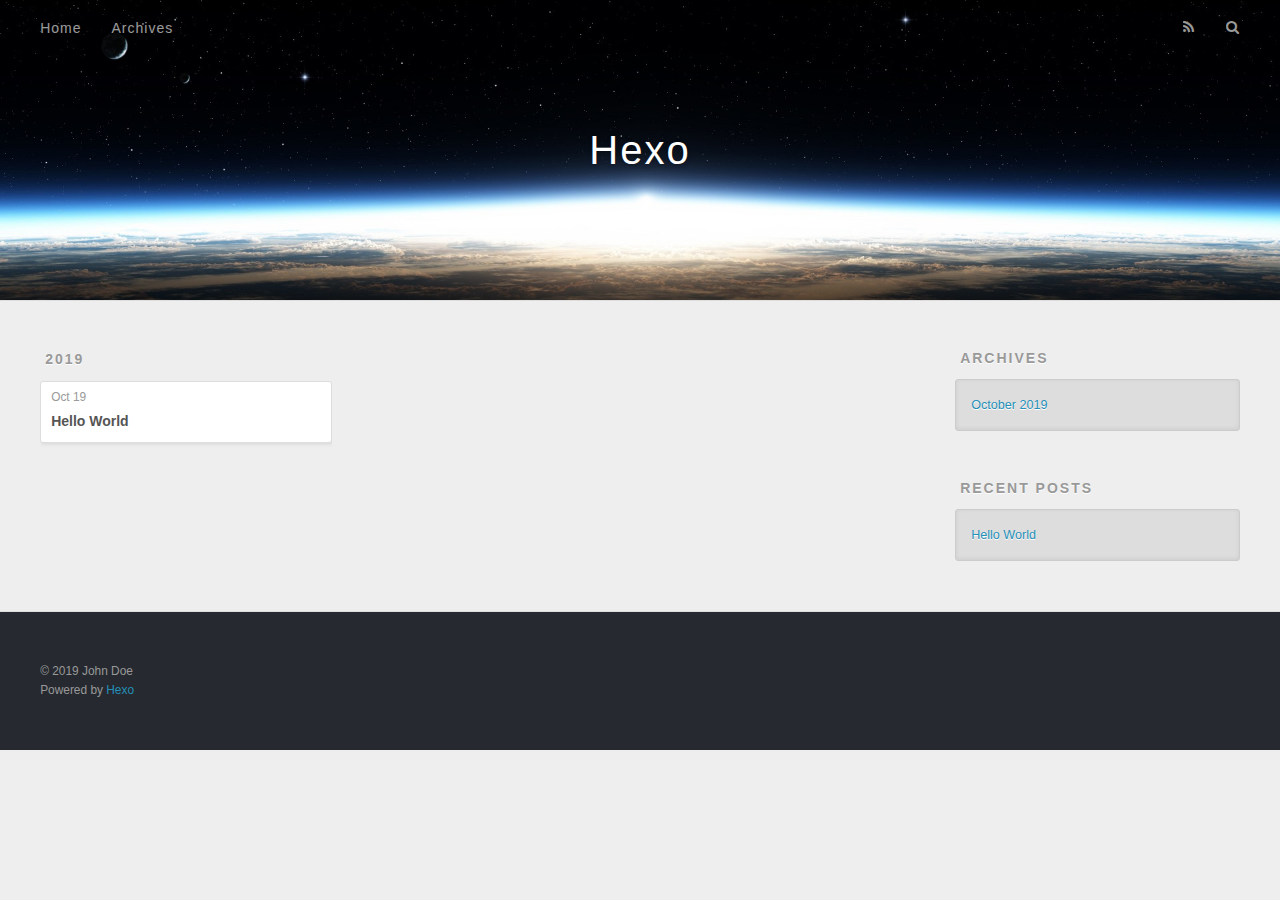
==== archives/index.html @ ceb407fa "Site updated: 2019-10-19 22:23:30" ====
<!DOCTYPE html>
<html>
<head>
  <meta charset="utf-8">
  

  
  <title>Archives | Hexo</title>
  <meta name="viewport" content="width=device-width, initial-scale=1, maximum-scale=1">
  <meta property="og:type" content="website">
<meta property="og:title" content="Hexo">
<meta property="og:url" content="http:&#x2F;&#x2F;yoursite.com&#x2F;archives&#x2F;index.html">
<meta property="og:site_name" content="Hexo">
<meta property="og:locale" content="en">
<meta name="twitter:card" content="summary">
  
    <link rel="alternate" href="/atom.xml" title="Hexo" type="application/atom+xml">
  
  
    <link rel="icon" href="/favicon.png">
  
  
    <link href="//fonts.googleapis.com/css?family=Source+Code+Pro" rel="stylesheet" type="text/css">
  
  <link rel="stylesheet" href="/css/style.css">
</head>

<body>
  <div id="container">
    <div id="wrap">
      <header id="header">
  <div id="banner"></div>
  <div id="header-outer" class="outer">
    <div id="header-title" class="inner">
      <h1 id="logo-wrap">
        <a href="/" id="logo">Hexo</a>
      </h1>
      
    </div>
    <div id="header-inner" class="inner">
      <nav id="main-nav">
        <a id="main-nav-toggle" class="nav-icon"></a>
        
          <a class="main-nav-link" href="/">Home</a>
        
          <a class="main-nav-link" href="/archives">Archives</a>
        
      </nav>
      <nav id="sub-nav">
        
          <a id="nav-rss-link" class="nav-icon" href="/atom.xml" title="RSS Feed"></a>
        
        <a id="nav-search-btn" class="nav-icon" title="Search"></a>
      </nav>
      <div id="search-form-wrap">
        <form action="//google.com/search" method="get" accept-charset="UTF-8" class="search-form"><input type="search" name="q" class="search-form-input" placeholder="Search"><button type="submit" class="search-form-submit">&#xF002;</button><input type="hidden" name="sitesearch" value="http://yoursite.com"></form>
      </div>
    </div>
  </div>
</header>
      <div class="outer">
        <section id="main">
  
  
    
    
      
      
      <section class="archives-wrap">
        <div class="archive-year-wrap">
          <a href="/archives/2019" class="archive-year">2019</a>
        </div>
        <div class="archives">
    
    <article class="archive-article archive-type-post">
  <div class="archive-article-inner">
    <header class="archive-article-header">
      <a href="/2019/10/19/hello-world/" class="archive-article-date">
  <time datetime="2019-10-19T09:51:27.141Z" itemprop="datePublished">Oct 19</time>
</a>
      
  
    <h1 itemprop="name">
      <a class="archive-article-title" href="/2019/10/19/hello-world/">Hello World</a>
    </h1>
  

    </header>
  </div>
</article>
  
  
    </div></section>
  


</section>
        
          <aside id="sidebar">
  
    

  
    

  
    
  
    
  <div class="widget-wrap">
    <h3 class="widget-title">Archives</h3>
    <div class="widget">
      <ul class="archive-list"><li class="archive-list-item"><a class="archive-list-link" href="/archives/2019/10/">October 2019</a></li></ul>
    </div>
  </div>


  
    
  <div class="widget-wrap">
    <h3 class="widget-title">Recent Posts</h3>
    <div class="widget">
      <ul>
        
          <li>
            <a href="/2019/10/19/hello-world/">Hello World</a>
          </li>
        
      </ul>
    </div>
  </div>

  
</aside>
        
      </div>
      <footer id="footer">
  
  <div class="outer">
    <div id="footer-info" class="inner">
      &copy; 2019 John Doe<br>
      Powered by <a href="http://hexo.io/" target="_blank">Hexo</a>
    </div>
  </div>
</footer>
    </div>
    <nav id="mobile-nav">
  
    <a href="/" class="mobile-nav-link">Home</a>
  
    <a href="/archives" class="mobile-nav-link">Archives</a>
  
</nav>
    

<script src="//ajax.googleapis.com/ajax/libs/jquery/2.0.3/jquery.min.js"></script>


  <link rel="stylesheet" href="/fancybox/jquery.fancybox.css">
  <script src="/fancybox/jquery.fancybox.pack.js"></script>


<script src="/js/script.js"></script>



  </div>
</body>
</html>
---- css/style.css ----
body {
  width: 100%;
}
body:before,
body:after {
  content: "";
  display: table;
}
body:after {
  clear: both;
}
html,
body,
div,
span,
applet,
object,
iframe,
h1,
h2,
h3,
h4,
h5,
h6,
p,
blockquote,
pre,
a,
abbr,
acronym,
address,
big,
cite,
code,
del,
dfn,
em,
img,
ins,
kbd,
q,
s,
samp,
small,
strike,
strong,
sub,
sup,
tt,
var,
dl,
dt,
dd,
ol,
ul,
li,
fieldset,
form,
label,
legend,
table,
caption,
tbody,
tfoot,
thead,
tr,
th,
td {
  margin: 0;
  padding: 0;
  border: 0;
  outline: 0;
  font-weight: inherit;
  font-style: inherit;
  font-family: inherit;
  font-size: 100%;
  vertical-align: baseline;
}
body {
  line-height: 1;
  color: #000;
  background: #fff;
}
ol,
ul {
  list-style: none;
}
table {
  border-collapse: separate;
  border-spacing: 0;
  vertical-align: middle;
}
caption,
th,
td {
  text-align: left;
  font-weight: normal;
  vertical-align: middle;
}
a img {
  border: none;
}
input,
button {
  margin: 0;
  padding: 0;
}
input::-moz-focus-inner,
button::-moz-focus-inner {
  border: 0;
  padding: 0;
}
@font-face {
  font-family: FontAwesome;
  font-style: normal;
  font-weight: normal;
  src: url("fonts/fontawesome-webfont.eot?v=#4.0.3");
  src: url("fonts/fontawesome-webfont.eot?#iefix&v=#4.0.3") format("embedded-opentype"), url("fonts/fontawesome-webfont.woff?v=#4.0.3") format("woff"), url("fonts/fontawesome-webfont.ttf?v=#4.0.3") format("truetype"), url("fonts/fontawesome-webfont.svg#fontawesomeregular?v=#4.0.3") format("svg");
}
html,
body,
#container {
  height: 100%;
}
body {
  background: #eee;
  font: 14px -apple-system, BlinkMacSystemFont, "Segoe UI", "Roboto", "Oxygen", "Ubuntu", "Cantarell", "Fira Sans", "Droid Sans", "Helvetica Neue", sans-serif;
  -webkit-text-size-adjust: 100%;
}
.outer {
  max-width: 1220px;
  margin: 0 auto;
  padding: 0 20px;
}
.outer:before,
.outer:after {
  content: "";
  display: table;
}
.outer:after {
  clear: both;
}
.inner {
  display: inline;
  float: left;
  width: 98.33333333333333%;
  margin: 0 0.833333333333333%;
}
.left,
.alignleft {
  float: left;
}
.right,
.alignright {
  float: right;
}
.clear {
  clear: both;
}
#container {
  position: relative;
}
.mobile-nav-on {
  overflow: hidden;
}
#wrap {
  height: 100%;
  width: 100%;
  position: absolute;
  top: 0;
  left: 0;
  -webkit-transition: 0.2s ease-out;
  -moz-transition: 0.2s ease-out;
  -ms-transition: 0.2s ease-out;
  transition: 0.2s ease-out;
  z-index: 1;
  background: #eee;
}
.mobile-nav-on #wrap {
  left: 280px;
}
@media screen and (min-width: 768px) {
  #main {
    display: inline;
    float: left;
    width: 73.33333333333333%;
    margin: 0 0.833333333333333%;
  }
}
.article-date,
.article-category-link,
.archive-year,
.widget-title {
  text-decoration: none;
  text-transform: uppercase;
  letter-spacing: 2px;
  color: #999;
  margin-bottom: 1em;
  margin-left: 5px;
  line-height: 1em;
  text-shadow: 0 1px #fff;
  font-weight: bold;
}
.article-inner,
.archive-article-inner {
  background: #fff;
  -webkit-box-shadow: 1px 2px 3px #ddd;
  box-shadow: 1px 2px 3px #ddd;
  border: 1px solid #ddd;
  border-radius: 3px;
}
.article-entry h1,
.widget h1 {
  font-size: 2em;
}
.article-entry h2,
.widget h2 {
  font-size: 1.5em;
}
.article-entry h3,
.widget h3 {
  font-size: 1.3em;
}
.article-entry h4,
.widget h4 {
  font-size: 1.2em;
}
.article-entry h5,
.widget h5 {
  font-size: 1em;
}
.article-entry h6,
.widget h6 {
  font-size: 1em;
  color: #999;
}
.article-entry hr,
.widget hr {
  border: 1px dashed #ddd;
}
.article-entry strong,
.widget strong {
  font-weight: bold;
}
.article-entry em,
.widget em,
.article-entry cite,
.widget cite {
  font-style: italic;
}
.article-entry sup,
.widget sup,
.article-entry sub,
.widget sub {
  font-size: 0.75em;
  line-height: 0;
  position: relative;
  vertical-align: baseline;
}
.article-entry sup,
.widget sup {
  top: -0.5em;
}
.article-entry sub,
.widget sub {
  bottom: -0.2em;
}
.article-entry small,
.widget small {
  font-size: 0.85em;
}
.article-entry acronym,
.widget acronym,
.article-entry abbr,
.widget abbr {
  border-bottom: 1px dotted;
}
.article-entry ul,
.widget ul,
.article-entry ol,
.widget ol,
.article-entry dl,
.widget dl {
  margin: 0 20px;
  line-height: 1.6em;
}
.article-entry ul ul,
.widget ul ul,
.article-entry ol ul,
.widget ol ul,
.article-entry ul ol,
.widget ul ol,
.article-entry ol ol,
.widget ol ol {
  margin-top: 0;
  margin-bottom: 0;
}
.article-entry ul,
.widget ul {
  list-style: disc;
}
.article-entry ol,
.widget ol {
  list-style: decimal;
}
.article-entry dt,
.widget dt {
  font-weight: bold;
}
#header {
  height: 300px;
  position: relative;
  border-bottom: 1px solid #ddd;
}
#header:before,
#header:after {
  content: "";
  position: absolute;
  left: 0;
  right: 0;
  height: 40px;
}
#header:before {
  top: 0;
  background: -webkit-linear-gradient(rgba(0,0,0,0.2), transparent);
  background: -moz-linear-gradient(rgba(0,0,0,0.2), transparent);
  background: -ms-linear-gradient(rgba(0,0,0,0.2), transparent);
  background: linear-gradient(rgba(0,0,0,0.2), transparent);
}
#header:after {
  bottom: 0;
  background: -webkit-linear-gradient(transparent, rgba(0,0,0,0.2));
  background: -moz-linear-gradient(transparent, rgba(0,0,0,0.2));
  background: -ms-linear-gradient(transparent, rgba(0,0,0,0.2));
  background: linear-gradient(transparent, rgba(0,0,0,0.2));
}
#header-outer {
  height: 100%;
  position: relative;
}
#header-inner {
  position: relative;
  overflow: hidden;
}
#banner {
  position: absolute;
  top: 0;
  left: 0;
  width: 100%;
  height: 100%;
  background: url("images/banner.jpg") center #000;
  -webkit-background-size: cover;
  -moz-background-size: cover;
  background-size: cover;
  z-index: -1;
}
#header-title {
  text-align: center;
  height: 40px;
  position: absolute;
  top: 50%;
  left: 0;
  margin-top: -20px;
}
#logo,
#subtitle {
  text-decoration: none;
  color: #fff;
  font-weight: 300;
  text-shadow: 0 1px 4px rgba(0,0,0,0.3);
}
#logo {
  font-size: 40px;
  line-height: 40px;
  letter-spacing: 2px;
}
#subtitle {
  font-size: 16px;
  line-height: 16px;
  letter-spacing: 1px;
}
#subtitle-wrap {
  margin-top: 16px;
}
#main-nav {
  float: left;
  margin-left: -15px;
}
.nav-icon,
.main-nav-link {
  float: left;
  color: #fff;
  opacity: 0.6;
  text-decoration: none;
  text-shadow: 0 1px rgba(0,0,0,0.2);
  -webkit-transition: opacity 0.2s;
  -moz-transition: opacity 0.2s;
  -ms-transition: opacity 0.2s;
  transition: opacity 0.2s;
  display: block;
  padding: 20px 15px;
}
.nav-icon:hover,
.main-nav-link:hover {
  opacity: 1;
}
.nav-icon {
  font-family: FontAwesome;
  text-align: center;
  font-size: 14px;
  width: 14px;
  height: 14px;
  padding: 20px 15px;
  position: relative;
  cursor: pointer;
}
.main-nav-link {
  font-weight: 300;
  letter-spacing: 1px;
}
@media screen and (max-width: 479px) {
  .main-nav-link {
    display: none;
  }
}
#main-nav-toggle {
  display: none;
}
#main-nav-toggle:before {
  content: "\f0c9";
}
@media screen and (max-width: 479px) {
  #main-nav-toggle {
    display: block;
  }
}
#sub-nav {
  float: right;
  margin-right: -15px;
}
#nav-rss-link:before {
  content: "\f09e";
}
#nav-search-btn:before {
  content: "\f002";
}
#search-form-wrap {
  position: absolute;
  top: 15px;
  width: 150px;
  height: 30px;
  right: -150px;
  opacity: 0;
  -webkit-transition: 0.2s ease-out;
  -moz-transition: 0.2s ease-out;
  -ms-transition: 0.2s ease-out;
  transition: 0.2s ease-out;
}
#search-form-wrap.on {
  opacity: 1;
  right: 0;
}
@media screen and (max-width: 479px) {
  #search-form-wrap {
    width: 100%;
    right: -100%;
  }
}
.search-form {
  position: absolute;
  top: 0;
  left: 0;
  right: 0;
  background: #fff;
  padding: 5px 15px;
  border-radius: 15px;
  -webkit-box-shadow: 0 0 10px rgba(0,0,0,0.3);
  box-shadow: 0 0 10px rgba(0,0,0,0.3);
}
.search-form-input {
  border: none;
  background: none;
  color: #555;
  width: 100%;
  font: 13px -apple-system, BlinkMacSystemFont, "Segoe UI", "Roboto", "Oxygen", "Ubuntu", "Cantarell", "Fira Sans", "Droid Sans", "Helvetica Neue", sans-serif;
  outline: none;
}
.search-form-input::-webkit-search-results-decoration,
.search-form-input::-webkit-search-cancel-button {
  -webkit-appearance: none;
}
.search-form-submit {
  position: absolute;
  top: 50%;
  right: 10px;
  margin-top: -7px;
  font: 13px FontAwesome;
  border: none;
  background: none;
  color: #bbb;
  cursor: pointer;
}
.search-form-submit:hover,
.search-form-submit:focus {
  color: #777;
}
.article {
  margin: 50px 0;
}
.article-inner {
  overflow: hidden;
}
.article-meta:before,
.article-meta:after {
  content: "";
  display: table;
}
.article-meta:after {
  clear: both;
}
.article-date {
  float: left;
}
.article-category {
  float: left;
  line-height: 1em;
  color: #ccc;
  text-shadow: 0 1px #fff;
  margin-left: 8px;
}
.article-category:before {
  content: "\2022";
}
.article-category-link {
  margin: 0 12px 1em;
}
.article-header {
  padding: 20px 20px 0;
}
.article-title {
  text-decoration: none;
  font-size: 2em;
  font-weight: bold;
  color: #555;
  line-height: 1.1em;
  -webkit-transition: color 0.2s;
  -moz-transition: color 0.2s;
  -ms-transition: color 0.2s;
  transition: color 0.2s;
}
a.article-title:hover {
  color: #258fb8;
}
.article-entry {
  color: #555;
  padding: 0 20px;
}
.article-entry:before,
.article-entry:after {
  content: "";
  display: table;
}
.article-entry:after {
  clear: both;
}
.article-entry p,
.article-entry table {
  line-height: 1.6em;
  margin: 1.6em 0;
}
.article-entry h1,
.article-entry h2,
.article-entry h3,
.article-entry h4,
.article-entry h5,
.article-entry h6 {
  font-weight: bold;
}
.article-entry h1,
.article-entry h2,
.article-entry h3,
.article-entry h4,
.article-entry h5,
.article-entry h6 {
  line-height: 1.1em;
  margin: 1.1em 0;
}
.article-entry a {
  color: #258fb8;
  text-decoration: none;
}
.article-entry a:hover {
  text-decoration: underline;
}
.article-entry ul,
.article-entry ol,
.article-entry dl {
  margin-top: 1.6em;
  margin-bottom: 1.6em;
}
.article-entry img,
.article-entry video {
  max-width: 100%;
  height: auto;
  display: block;
  margin: auto;
}
.article-entry iframe {
  border: none;
}
.article-entry table {
  width: 100%;
  border-collapse: collapse;
  border-spacing: 0;
}
.article-entry th {
  font-weight: bold;
  border-bottom: 3px solid #ddd;
  padding-bottom: 0.5em;
}
.article-entry td {
  border-bottom: 1px solid #ddd;
  padding: 10px 0;
}
.article-entry blockquote {
  font-family: Georgia, "Times New Roman", serif;
  font-size: 1.4em;
  margin: 1.6em 20px;
  text-align: center;
}
.article-entry blockquote footer {
  font-size: 14px;
  margin: 1.6em 0;
  font-family: -apple-system, BlinkMacSystemFont, "Segoe UI", "Roboto", "Oxygen", "Ubuntu", "Cantarell", "Fira Sans", "Droid Sans", "Helvetica Neue", sans-serif;
}
.article-entry blockquote footer cite:before {
  content: "—";
  padding: 0 0.5em;
}
.article-entry .pullquote {
  text-align: left;
  width: 45%;
  margin: 0;
}
.article-entry .pullquote.left {
  margin-left: 0.5em;
  margin-right: 1em;
}
.article-entry .pullquote.right {
  margin-right: 0.5em;
  margin-left: 1em;
}
.article-entry .caption {
  color: #999;
  display: block;
  font-size: 0.9em;
  margin-top: 0.5em;
  position: relative;
  text-align: center;
}
.article-entry .video-container {
  position: relative;
  padding-top: 56.25%;
  height: 0;
  overflow: hidden;
}
.article-entry .video-container iframe,
.article-entry .video-container object,
.article-entry .video-container embed {
  position: absolute;
  top: 0;
  left: 0;
  width: 100%;
  height: 100%;
  margin-top: 0;
}
.article-more-link a {
  display: inline-block;
  line-height: 1em;
  padding: 6px 15px;
  border-radius: 15px;
  background: #eee;
  color: #999;
  text-shadow: 0 1px #fff;
  text-decoration: none;
}
.article-more-link a:hover {
  background: #258fb8;
  color: #fff;
  text-decoration: none;
  text-shadow: 0 1px #1e7293;
}
.article-footer {
  font-size: 0.85em;
  line-height: 1.6em;
  border-top: 1px solid #ddd;
  padding-top: 1.6em;
  margin: 0 20px 20px;
}
.article-footer:before,
.article-footer:after {
  content: "";
  display: table;
}
.article-footer:after {
  clear: both;
}
.article-footer a {
  color: #999;
  text-decoration: none;
}
.article-footer a:hover {
  color: #555;
}
.article-tag-list-item {
  float: left;
  margin-right: 10px;
}
.article-tag-list-link:before {
  content: "#";
}
.article-comment-link {
  float: right;
}
.article-comment-link:before {
  content: "\f075";
  font-family: FontAwesome;
  padding-right: 8px;
}
.article-share-link {
  cursor: pointer;
  float: right;
  margin-left: 20px;
}
.article-share-link:before {
  content: "\f064";
  font-family: FontAwesome;
  padding-right: 6px;
}
#article-nav {
  position: relative;
}
#article-nav:before,
#article-nav:after {
  content: "";
  display: table;
}
#article-nav:after {
  clear: both;
}
@media screen and (min-width: 768px) {
  #article-nav {
    margin: 50px 0;
  }
  #article-nav:before {
    width: 8px;
    height: 8px;
    position: absolute;
    top: 50%;
    left: 50%;
    margin-top: -4px;
    margin-left: -4px;
    content: "";
    border-radius: 50%;
    background: #ddd;
    -webkit-box-shadow: 0 1px 2px #fff;
    box-shadow: 0 1px 2px #fff;
  }
}
.article-nav-link-wrap {
  text-decoration: none;
  text-shadow: 0 1px #fff;
  color: #999;
  -webkit-box-sizing: border-box;
  -moz-box-sizing: border-box;
  box-sizing: border-box;
  margin-top: 50px;
  text-align: center;
  display: block;
}
.article-nav-link-wrap:hover {
  color: #555;
}
@media screen and (min-width: 768px) {
  .article-nav-link-wrap {
    width: 50%;
    margin-top: 0;
  }
}
@media screen and (min-width: 768px) {
  #article-nav-newer {
    float: left;
    text-align: right;
    padding-right: 20px;
  }
}
@media screen and (min-width: 768px) {
  #article-nav-older {
    float: right;
    text-align: left;
    padding-left: 20px;
  }
}
.article-nav-caption {
  text-transform: uppercase;
  letter-spacing: 2px;
  color: #ddd;
  line-height: 1em;
  font-weight: bold;
}
#article-nav-newer .article-nav-caption {
  margin-right: -2px;
}
.article-nav-title {
  font-size: 0.85em;
  line-height: 1.6em;
  margin-top: 0.5em;
}
.article-share-box {
  position: absolute;
  display: none;
  background: #fff;
  -webkit-box-shadow: 1px 2px 10px rgba(0,0,0,0.2);
  box-shadow: 1px 2px 10px rgba(0,0,0,0.2);
  border-radius: 3px;
  margin-left: -145px;
  overflow: hidden;
  z-index: 1;
}
.article-share-box.on {
  display: block;
}
.article-share-input {
  width: 100%;
  background: none;
  -webkit-box-sizing: border-box;
  -moz-box-sizing: border-box;
  box-sizing: border-box;
  font: 14px -apple-system, BlinkMacSystemFont, "Segoe UI", "Roboto", "Oxygen", "Ubuntu", "Cantarell", "Fira Sans", "Droid Sans", "Helvetica Neue", sans-serif;
  padding: 0 15px;
  color: #555;
  outline: none;
  border: 1px solid #ddd;
  border-radius: 3px 3px 0 0;
  height: 36px;
  line-height: 36px;
}
.article-share-links {
  background: #eee;
}
.article-share-links:before,
.article-share-links:after {
  content: "";
  display: table;
}
.article-share-links:after {
  clear: both;
}
.article-share-twitter,
.article-share-facebook,
.article-share-pinterest,
.article-share-google {
  width: 50px;
  height: 36px;
  display: block;
  float: left;
  position: relative;
  color: #999;
  text-shadow: 0 1px #fff;
}
.article-share-twitter:before,
.article-share-facebook:before,
.article-share-pinterest:before,
.article-share-google:before {
  font-size: 20px;
  font-family: FontAwesome;
  width: 20px;
  height: 20px;
  position: absolute;
  top: 50%;
  left: 50%;
  margin-top: -10px;
  margin-left: -10px;
  text-align: center;
}
.article-share-twitter:hover,
.article-share-facebook:hover,
.article-share-pinterest:hover,
.article-share-google:hover {
  color: #fff;
}
.article-share-twitter:before {
  content: "\f099";
}
.article-share-twitter:hover {
  background: #00aced;
  text-shadow: 0 1px #008abe;
}
.article-share-facebook:before {
  content: "\f09a";
}
.article-share-facebook:hover {
  background: #3b5998;
  text-shadow: 0 1px #2f477a;
}
.article-share-pinterest:before {
  content: "\f0d2";
}
.article-share-pinterest:hover {
  background: #cb2027;
  text-shadow: 0 1px #a21a1f;
}
.article-share-google:before {
  content: "\f0d5";
}
.article-share-google:hover {
  background: #dd4b39;
  text-shadow: 0 1px #be3221;
}
.article-gallery {
  background: #000;
  position: relative;
}
.article-gallery-photos {
  position: relative;
  overflow: hidden;
}
.article-gallery-img {
  display: none;
  max-width: 100%;
}
.article-gallery-img:first-child {
  display: block;
}
.article-gallery-img.loaded {
  position: absolute;
  display: block;
}
.article-gallery-img img {
  display: block;
  max-width: 100%;
  margin: 0 auto;
}
#comments {
  background: #fff;
  -webkit-box-shadow: 1px 2px 3px #ddd;
  box-shadow: 1px 2px 3px #ddd;
  padding: 20px;
  border: 1px solid #ddd;
  border-radius: 3px;
  margin: 50px 0;
}
#comments a {
  color: #258fb8;
}
.archives-wrap {
  margin: 50px 0;
}
.archives:before,
.archives:after {
  content: "";
  display: table;
}
.archives:after {
  clear: both;
}
.archive-year-wrap {
  margin-bottom: 1em;
}
.archives {
  -webkit-column-gap: 10px;
  -moz-column-gap: 10px;
  column-gap: 10px;
}
@media screen and (min-width: 480px) and (max-width: 767px) {
  .archives {
    -webkit-column-count: 2;
    -moz-column-count: 2;
    column-count: 2;
  }
}
@media screen and (min-width: 768px) {
  .archives {
    -webkit-column-count: 3;
    -moz-column-count: 3;
    column-count: 3;
  }
}
.archive-article {
  -webkit-column-break-inside: avoid;
  page-break-inside: avoid;
  overflow: hidden;
  break-inside: avoid-column;
}
.archive-article-inner {
  padding: 10px;
  margin-bottom: 15px;
}
.archive-article-title {
  text-decoration: none;
  font-weight: bold;
  color: #555;
  -webkit-transition: color 0.2s;
  -moz-transition: color 0.2s;
  -ms-transition: color 0.2s;
  transition: color 0.2s;
  line-height: 1.6em;
}
.archive-article-title:hover {
  color: #258fb8;
}
.archive-article-footer {
  margin-top: 1em;
}
.archive-article-date {
  color: #999;
  text-decoration: none;
  font-size: 0.85em;
  line-height: 1em;
  margin-bottom: 0.5em;
  display: block;
}
#page-nav {
  margin: 50px auto;
  background: #fff;
  -webkit-box-shadow: 1px 2px 3px #ddd;
  box-shadow: 1px 2px 3px #ddd;
  border: 1px solid #ddd;
  border-radius: 3px;
  text-align: center;
  color: #999;
  overflow: hidden;
}
#page-nav:before,
#page-nav:after {
  content: "";
  display: table;
}
#page-nav:after {
  clear: both;
}
#page-nav a,
#page-nav span {
  padding: 10px 20px;
  line-height: 1;
  height: 2ex;
}
#page-nav a {
  color: #999;
  text-decoration: none;
}
#page-nav a:hover {
  background: #999;
  color: #fff;
}
#page-nav .prev {
  float: left;
}
#page-nav .next {
  float: right;
}
#page-nav .page-number {
  display: inline-block;
}
@media screen and (max-width: 479px) {
  #page-nav .page-number {
    display: none;
  }
}
#page-nav .current {
  color: #555;
  font-weight: bold;
}
#page-nav .space {
  color: #ddd;
}
#footer {
  background: #262a30;
  padding: 50px 0;
  border-top: 1px solid #ddd;
  color: #999;
}
#footer a {
  color: #258fb8;
  text-decoration: none;
}
#footer a:hover {
  text-decoration: underline;
}
#footer-info {
  line-height: 1.6em;
  font-size: 0.85em;
}
.article-entry pre,
.article-entry .highlight {
  background: #2d2d2d;
  margin: 0 -20px;
  padding: 15px 20px;
  border-style: solid;
  border-color: #ddd;
  border-width: 1px 0;
  overflow: auto;
  color: #ccc;
  line-height: 22.400000000000002px;
}
.article-entry .highlight .gutter pre,
.article-entry .gist .gist-file .gist-data .line-numbers {
  color: #666;
  font-size: 0.85em;
}
.article-entry pre,
.article-entry code {
  font-family: "Source Code Pro", Consolas, Monaco, Menlo, Consolas, monospace;
}
.article-entry code {
  background: #eee;
  text-shadow: 0 1px #fff;
  padding: 0 0.3em;
}
.article-entry pre code {
  background: none;
  text-shadow: none;
  padding: 0;
}
.article-entry .highlight pre {
  border: none;
  margin: 0;
  padding: 0;
}
.article-entry .highlight table {
  margin: 0;
  width: auto;
}
.article-entry .highlight td {
  border: none;
  padding: 0;
}
.article-entry .highlight figcaption {
  font-size: 0.85em;
  color: #999;
  line-height: 1em;
  margin-bottom: 1em;
}
.article-entry .highlight figcaption:before,
.article-entry .highlight figcaption:after {
  content: "";
  display: table;
}
.article-entry .highlight figcaption:after {
  clear: both;
}
.article-entry .highlight figcaption a {
  float: right;
}
.article-entry .highlight .gutter pre {
  text-align: right;
  padding-right: 20px;
}
.article-entry .highlight .line {
  height: 22.400000000000002px;
}
.article-entry .highlight .line.marked {
  background: #515151;
}
.article-entry .gist {
  margin: 0 -20px;
  border-style: solid;
  border-color: #ddd;
  border-width: 1px 0;
  background: #2d2d2d;
  padding: 15px 20px 15px 0;
}
.article-entry .gist .gist-file {
  border: none;
  font-family: "Source Code Pro", Consolas, Monaco, Menlo, Consolas, monospace;
  margin: 0;
}
.article-entry .gist .gist-file .gist-data {
  background: none;
  border: none;
}
.article-entry .gist .gist-file .gist-data .line-numbers {
  background: none;
  border: none;
  padding: 0 20px 0 0;
}
.article-entry .gist .gist-file .gist-data .line-data {
  padding: 0 !important;
}
.article-entry .gist .gist-file .highlight {
  margin: 0;
  padding: 0;
  border: none;
}
.article-entry .gist .gist-file .gist-meta {
  background: #2d2d2d;
  color: #999;
  font: 0.85em -apple-system, BlinkMacSystemFont, "Segoe UI", "Roboto", "Oxygen", "Ubuntu", "Cantarell", "Fira Sans", "Droid Sans", "Helvetica Neue", sans-serif;
  text-shadow: 0 0;
  padding: 0;
  margin-top: 1em;
  margin-left: 20px;
}
.article-entry .gist .gist-file .gist-meta a {
  color: #258fb8;
  font-weight: normal;
}
.article-entry .gist .gist-file .gist-meta a:hover {
  text-decoration: underline;
}
pre .comment,
pre .title {
  color: #999;
}
pre .variable,
pre .attribute,
pre .tag,
pre .regexp,
pre .ruby .constant,
pre .xml .tag .title,
pre .xml .pi,
pre .xml .doctype,
pre .html .doctype,
pre .css .id,
pre .css .class,
pre .css .pseudo {
  color: #f2777a;
}
pre .number,
pre .preprocessor,
pre .built_in,
pre .literal,
pre .params,
pre .constant {
  color: #f99157;
}
pre .class,
pre .ruby .class .title,
pre .css .rules .attribute {
  color: #9c9;
}
pre .string,
pre .value,
pre .inheritance,
pre .header,
pre .ruby .symbol,
pre .xml .cdata {
  color: #9c9;
}
pre .css .hexcolor {
  color: #6cc;
}
pre .function,
pre .python .decorator,
pre .python .title,
pre .ruby .function .title,
pre .ruby .title .keyword,
pre .perl .sub,
pre .javascript .title,
pre .coffeescript .title {
  color: #69c;
}
pre .keyword,
pre .javascript .function {
  color: #c9c;
}
@media screen and (max-width: 479px) {
  #mobile-nav {
    position: absolute;
    top: 0;
    left: 0;
    width: 280px;
    height: 100%;
    background: #191919;
    border-right: 1px solid #fff;
  }
}
@media screen and (max-width: 479px) {
  .mobile-nav-link {
    display: block;
    color: #999;
    text-decoration: none;
    padding: 15px 20px;
    font-weight: bold;
  }
  .mobile-nav-link:hover {
    color: #fff;
  }
}
@media screen and (min-width: 768px) {
  #sidebar {
    display: inline;
    float: left;
    width: 23.333333333333332%;
    margin: 0 0.833333333333333%;
  }
}
.widget-wrap {
  margin: 50px 0;
}
.widget {
  color: #777;
  text-shadow: 0 1px #fff;
  background: #ddd;
  -webkit-box-shadow: 0 -1px 4px #ccc inset;
  box-shadow: 0 -1px 4px #ccc inset;
  border: 1px solid #ccc;
  padding: 15px;
  border-radius: 3px;
}
.widget a {
  color: #258fb8;
  text-decoration: none;
}
.widget a:hover {
  text-decoration: underline;
}
.widget ul ul,
.widget ol ul,
.widget dl ul,
.widget ul ol,
.widget ol ol,
.widget dl ol,
.widget ul dl,
.widget ol dl,
.widget dl dl {
  margin-left: 15px;
  list-style: disc;
}
.widget {
  line-height: 1.6em;
  word-wrap: break-word;
  font-size: 0.9em;
}
.widget ul,
.widget ol {
  list-style: none;
  margin: 0;
}
.widget ul ul,
.widget ol ul,
.widget ul ol,
.widget ol ol {
  margin: 0 20px;
}
.widget ul ul,
.widget ol ul {
  list-style: disc;
}
.widget ul ol,
.widget ol ol {
  list-style: decimal;
}
.category-list-count,
.tag-list-count,
.archive-list-count {
  padding-left: 5px;
  color: #999;
  font-size: 0.85em;
}
.category-list-count:before,
.tag-list-count:before,
.archive-list-count:before {
  content: "(";
}
.category-list-count:after,
.tag-list-count:after,
.archive-list-count:after {
  content: ")";
}
.tagcloud a {
  margin-right: 5px;
  display: inline-block;
}
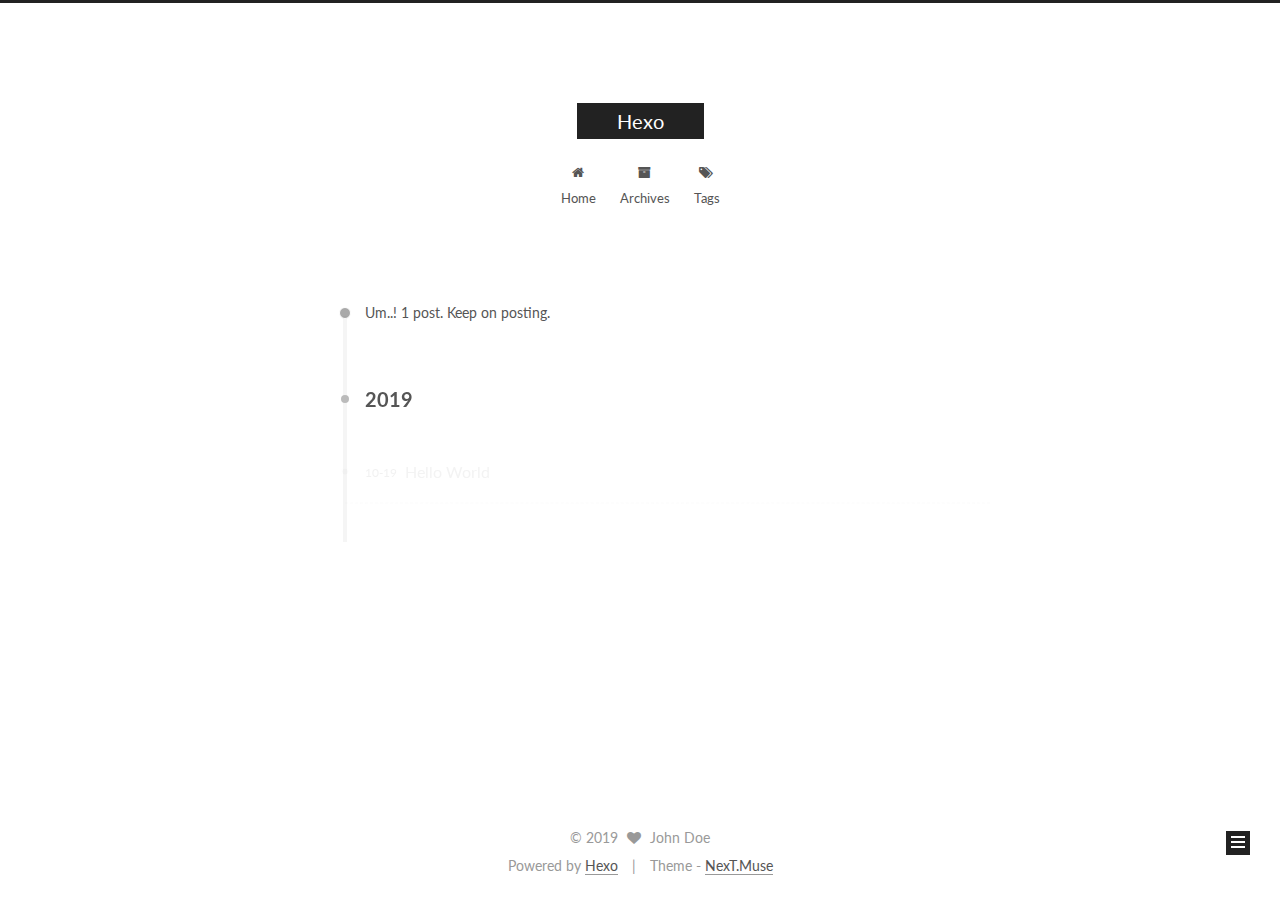
==== commit 0768aa3a: "Site updated: 2019-10-19 22:50:52" ====
--- a/archives/index.html
+++ b/archives/index.html
@@ -1,169 +1,559 @@
 <!DOCTYPE html>
-<html>
+
+
+
+  
+
+
+<html class="theme-next muse use-motion" lang="en">
 <head>
-  <meta charset="utf-8">
-  
-
-  
-  <title>Archives | Hexo</title>
-  <meta name="viewport" content="width=device-width, initial-scale=1, maximum-scale=1">
-  <meta property="og:type" content="website">
+  <meta charset="UTF-8"/>
+<meta http-equiv="X-UA-Compatible" content="IE=edge" />
+<meta name="viewport" content="width=device-width, initial-scale=1, maximum-scale=1"/>
+<meta name="theme-color" content="#222">
+
+
+
+
+
+
+
+
+
+<meta http-equiv="Cache-Control" content="no-transform" />
+<meta http-equiv="Cache-Control" content="no-siteapp" />
+
+
+
+
+
+
+
+
+
+
+
+
+
+
+
+  
+  
+  <link href="/lib/fancybox/source/jquery.fancybox.css?v=2.1.5" rel="stylesheet" type="text/css" />
+
+
+
+
+  
+  
+  
+  
+
+  
+    
+    
+  
+
+  
+
+  
+
+  
+
+  
+
+  
+    
+    
+    <link href="//fonts.googleapis.com/css?family=Lato:300,300italic,400,400italic,700,700italic&subset=latin,latin-ext" rel="stylesheet" type="text/css">
+  
+
+
+
+
+
+
+<link href="/lib/font-awesome/css/font-awesome.min.css?v=4.6.2" rel="stylesheet" type="text/css" />
+
+<link href="/css/main.css?v=5.1.2" rel="stylesheet" type="text/css" />
+
+
+  <meta name="keywords" content="Hexo, NexT" />
+
+
+
+
+
+
+
+
+  <link rel="shortcut icon" type="image/x-icon" href="/favicon.ico?v=5.1.2" />
+
+
+
+
+
+
+<meta property="og:type" content="website">
 <meta property="og:title" content="Hexo">
 <meta property="og:url" content="http:&#x2F;&#x2F;yoursite.com&#x2F;archives&#x2F;index.html">
 <meta property="og:site_name" content="Hexo">
 <meta property="og:locale" content="en">
 <meta name="twitter:card" content="summary">
-  
-    <link rel="alternate" href="/atom.xml" title="Hexo" type="application/atom+xml">
-  
-  
-    <link rel="icon" href="/favicon.png">
-  
-  
-    <link href="//fonts.googleapis.com/css?family=Source+Code+Pro" rel="stylesheet" type="text/css">
-  
-  <link rel="stylesheet" href="/css/style.css">
+
+
+
+<script type="text/javascript" id="hexo.configurations">
+  var NexT = window.NexT || {};
+  var CONFIG = {
+    root: '/',
+    scheme: 'Muse',
+    sidebar: {"position":"left","display":"post","offset":12,"offset_float":12,"b2t":false,"scrollpercent":false,"onmobile":false},
+    fancybox: true,
+    tabs: true,
+    motion: true,
+    duoshuo: {
+      userId: '0',
+      author: 'Author'
+    },
+    algolia: {
+      applicationID: '',
+      apiKey: '',
+      indexName: '',
+      hits: {"per_page":10},
+      labels: {"input_placeholder":"Search for Posts","hits_empty":"We didn't find any results for the search: ${query}","hits_stats":"${hits} results found in ${time} ms"}
+    }
+  };
+</script>
+
+
+
+  <link rel="canonical" href="http://yoursite.com/archives/"/>
+
+
+
+
+
+  <title>Archive | Hexo</title>
+  
+
+
+
+
+
+
+
+
+
+
+
+
+
+
 </head>
 
-<body>
-  <div id="container">
-    <div id="wrap">
-      <header id="header">
-  <div id="banner"></div>
-  <div id="header-outer" class="outer">
-    <div id="header-title" class="inner">
-      <h1 id="logo-wrap">
-        <a href="/" id="logo">Hexo</a>
-      </h1>
-      
+<body itemscope itemtype="http://schema.org/WebPage" lang="en">
+
+  
+  
+    
+  
+
+  <div class="container sidebar-position-left  page-archive  ">
+    <div class="headband"></div>
+
+    <header id="header" class="header" itemscope itemtype="http://schema.org/WPHeader">
+      <div class="header-inner"><div class="site-brand-wrapper">
+  <div class="site-meta ">
+    
+
+    <div class="custom-logo-site-title">
+      <a href="/"  class="brand" rel="start">
+        <span class="logo-line-before"><i></i></span>
+        <span class="site-title">Hexo</span>
+        <span class="logo-line-after"><i></i></span>
+      </a>
     </div>
-    <div id="header-inner" class="inner">
-      <nav id="main-nav">
-        <a id="main-nav-toggle" class="nav-icon"></a>
-        
-          <a class="main-nav-link" href="/">Home</a>
-        
-          <a class="main-nav-link" href="/archives">Archives</a>
-        
-      </nav>
-      <nav id="sub-nav">
-        
-          <a id="nav-rss-link" class="nav-icon" href="/atom.xml" title="RSS Feed"></a>
-        
-        <a id="nav-search-btn" class="nav-icon" title="Search"></a>
-      </nav>
-      <div id="search-form-wrap">
-        <form action="//google.com/search" method="get" accept-charset="UTF-8" class="search-form"><input type="search" name="q" class="search-form-input" placeholder="Search"><button type="submit" class="search-form-submit">&#xF002;</button><input type="hidden" name="sitesearch" value="http://yoursite.com"></form>
+      
+        <p class="site-subtitle"></p>
+      
+  </div>
+
+  <div class="site-nav-toggle">
+    <button>
+      <span class="btn-bar"></span>
+      <span class="btn-bar"></span>
+      <span class="btn-bar"></span>
+    </button>
+  </div>
+</div>
+
+<nav class="site-nav">
+  
+
+  
+    <ul id="menu" class="menu">
+      
+        
+        <li class="menu-item menu-item-home">
+          <a href="/" rel="section">
+            
+              <i class="menu-item-icon fa fa-fw fa-home"></i> <br />
+            
+            Home
+          </a>
+        </li>
+      
+        
+        <li class="menu-item menu-item-archives">
+          <a href="/archives/" rel="section">
+            
+              <i class="menu-item-icon fa fa-fw fa-archive"></i> <br />
+            
+            Archives
+          </a>
+        </li>
+      
+        
+        <li class="menu-item menu-item-tags">
+          <a href="/tags/" rel="section">
+            
+              <i class="menu-item-icon fa fa-fw fa-tags"></i> <br />
+            
+            Tags
+          </a>
+        </li>
+      
+
+      
+    </ul>
+  
+
+  
+</nav>
+
+
+
+ </div>
+    </header>
+
+    <main id="main" class="main">
+      <div class="main-inner">
+        <div class="content-wrap">
+          <div id="content" class="content">
+            
+
+  
+  
+  
+  <div class="post-block archive">
+    <div id="posts" class="posts-collapse">
+      <span class="archive-move-on"></span>
+
+      <span class="archive-page-counter">
+        
+        
+        
+          
+        
+        Um..! 1 post. Keep on posting.
+      </span>
+
+      
+
+        
+        
+        
+
+        
+          
+          <div class="collection-title">
+            <h2 class="archive-year motion-element" id="archive-year-2019">2019</h2>
+          </div>
+        
+        
+
+        
+
+  <article class="post post-type-normal" itemscope itemtype="http://schema.org/Article">
+    <header class="post-header">
+
+      <h2 class="post-title">
+        
+            <a class="post-title-link" href="/2019/10/19/hello-world/" itemprop="url">
+              
+                <span itemprop="name">Hello World</span>
+              
+            </a>
+        
+      </h2>
+
+      <div class="post-meta">
+        <time class="post-time" itemprop="dateCreated"
+              datetime="2019-10-19T17:51:27+08:00"
+              content="2019-10-19" >
+          10-19
+        </time>
       </div>
+
+    </header>
+  </article>
+
+
+
+      
+
     </div>
   </div>
-</header>
-      <div class="outer">
-        <section id="main">
-  
-  
-    
-    
-      
-      
-      <section class="archives-wrap">
-        <div class="archive-year-wrap">
-          <a href="/archives/2019" class="archive-year">2019</a>
+  
+  
+  
+
+  
+
+
+
+          </div>
+          
+
+
+          
+
         </div>
-        <div class="archives">
-    
-    <article class="archive-article archive-type-post">
-  <div class="archive-article-inner">
-    <header class="archive-article-header">
-      <a href="/2019/10/19/hello-world/" class="archive-article-date">
-  <time datetime="2019-10-19T09:51:27.141Z" itemprop="datePublished">Oct 19</time>
-</a>
-      
-  
-    <h1 itemprop="name">
-      <a class="archive-article-title" href="/2019/10/19/hello-world/">Hello World</a>
-    </h1>
-  
-
-    </header>
-  </div>
-</article>
-  
-  
-    </div></section>
-  
-
-
-</section>
-        
-          <aside id="sidebar">
-  
-    
-
-  
-    
-
-  
-    
-  
-    
-  <div class="widget-wrap">
-    <h3 class="widget-title">Archives</h3>
-    <div class="widget">
-      <ul class="archive-list"><li class="archive-list-item"><a class="archive-list-link" href="/archives/2019/10/">October 2019</a></li></ul>
+        
+          
+  
+  <div class="sidebar-toggle">
+    <div class="sidebar-toggle-line-wrap">
+      <span class="sidebar-toggle-line sidebar-toggle-line-first"></span>
+      <span class="sidebar-toggle-line sidebar-toggle-line-middle"></span>
+      <span class="sidebar-toggle-line sidebar-toggle-line-last"></span>
     </div>
   </div>
 
-
-  
-    
-  <div class="widget-wrap">
-    <h3 class="widget-title">Recent Posts</h3>
-    <div class="widget">
-      <ul>
-        
-          <li>
-            <a href="/2019/10/19/hello-world/">Hello World</a>
-          </li>
-        
-      </ul>
+  <aside id="sidebar" class="sidebar">
+    
+    <div class="sidebar-inner">
+
+      
+
+      
+
+      <section class="site-overview sidebar-panel sidebar-panel-active">
+        <div class="site-author motion-element" itemprop="author" itemscope itemtype="http://schema.org/Person">
+          <img class="site-author-image" itemprop="image"
+               src="/images/avatar.gif"
+               alt="John Doe" />
+          <p class="site-author-name" itemprop="name">John Doe</p>
+           
+              <p class="site-description motion-element" itemprop="description"></p>
+          
+        </div>
+        <nav class="site-state motion-element">
+
+          
+            <div class="site-state-item site-state-posts">
+              <a href="/archives/">
+                <span class="site-state-item-count">1</span>
+                <span class="site-state-item-name">posts</span>
+              </a>
+            </div>
+          
+
+          
+
+          
+
+        </nav>
+
+        
+
+        <div class="links-of-author motion-element">
+          
+        </div>
+
+        
+        
+
+        
+        
+
+        
+
+
+      </section>
+
+      
+
+      
+
     </div>
+  </aside>
+
+
+        
+      </div>
+    </main>
+
+    <footer id="footer" class="footer">
+      <div class="footer-inner">
+        <div class="copyright" >
+  
+  &copy; 
+  <span itemprop="copyrightYear">2019</span>
+  <span class="with-love">
+    <i class="fa fa-heart"></i>
+  </span>
+  <span class="author" itemprop="copyrightHolder">John Doe</span>
+</div>
+
+
+<div class="powered-by">
+  Powered by <a class="theme-link" href="https://hexo.io" target="_blank" rel="noopener">Hexo</a>
+</div>
+
+<div class="theme-info">
+  Theme -
+  <a class="theme-link" href="https://github.com/iissnan/hexo-theme-next" target="_blank" rel="noopener">
+    NexT.Muse
+  </a>
+</div>
+
+
+        
+
+        
+      </div>
+    </footer>
+
+    
+      <div class="back-to-top">
+        <i class="fa fa-arrow-up"></i>
+        
+      </div>
+    
+
   </div>
 
   
-</aside>
-        
-      </div>
-      <footer id="footer">
-  
-  <div class="outer">
-    <div id="footer-info" class="inner">
-      &copy; 2019 John Doe<br>
-      Powered by <a href="http://hexo.io/" target="_blank">Hexo</a>
-    </div>
-  </div>
-</footer>
-    </div>
-    <nav id="mobile-nav">
-  
-    <a href="/" class="mobile-nav-link">Home</a>
-  
-    <a href="/archives" class="mobile-nav-link">Archives</a>
-  
-</nav>
-    
-
-<script src="//ajax.googleapis.com/ajax/libs/jquery/2.0.3/jquery.min.js"></script>
-
-
-  <link rel="stylesheet" href="/fancybox/jquery.fancybox.css">
-  <script src="/fancybox/jquery.fancybox.pack.js"></script>
-
-
-<script src="/js/script.js"></script>
-
-
-
-  </div>
+
+<script type="text/javascript">
+  if (Object.prototype.toString.call(window.Promise) !== '[object Function]') {
+    window.Promise = null;
+  }
+</script>
+
+
+
+
+
+
+
+
+
+  
+
+
+
+
+
+
+
+
+
+
+
+
+  
+  <script type="text/javascript" src="/lib/jquery/index.js?v=2.1.3"></script>
+
+  
+  <script type="text/javascript" src="/lib/fastclick/lib/fastclick.min.js?v=1.0.6"></script>
+
+  
+  <script type="text/javascript" src="/lib/jquery_lazyload/jquery.lazyload.js?v=1.9.7"></script>
+
+  
+  <script type="text/javascript" src="/lib/velocity/velocity.min.js?v=1.2.1"></script>
+
+  
+  <script type="text/javascript" src="/lib/velocity/velocity.ui.min.js?v=1.2.1"></script>
+
+  
+  <script type="text/javascript" src="/lib/fancybox/source/jquery.fancybox.pack.js?v=2.1.5"></script>
+
+
+  
+
+
+  <script type="text/javascript" src="/js/src/utils.js?v=5.1.2"></script>
+
+  <script type="text/javascript" src="/js/src/motion.js?v=5.1.2"></script>
+
+
+
+  
+  
+
+  
+  
+    <script type="text/javascript" id="motion.page.archive">
+      $('.archive-year').velocity('transition.slideLeftIn');
+    </script>
+  
+
+
+  
+
+
+  <script type="text/javascript" src="/js/src/bootstrap.js?v=5.1.2"></script>
+
+
+
+  
+
+
+  
+
+
+
+
+	
+
+
+
+
+
+  
+
+
+
+
+
+  
+
+
+
+
+
+
+  
+
+
+
+
+
+  
+
+  
+
+  
+
+  
+
+  
+
+  
+
 </body>
-</html>+</html>
--- a/css/main.css
+++ b/css/main.css
@@ -0,0 +1,2648 @@
+/* normalize.css v3.0.2 | MIT License | git.io/normalize */
+html {
+  font-family: sans-serif; /* 1 */
+  -ms-text-size-adjust: 100%; /* 2 */
+  -webkit-text-size-adjust: 100%; /* 2 */
+}
+body {
+  margin: 0;
+}
+article,
+aside,
+details,
+figcaption,
+figure,
+footer,
+header,
+hgroup,
+main,
+menu,
+nav,
+section,
+summary {
+  display: block;
+}
+audio,
+canvas,
+progress,
+video {
+  display: inline-block; /* 1 */
+  vertical-align: baseline; /* 2 */
+}
+audio:not([controls]) {
+  display: none;
+  height: 0;
+}
+[hidden],
+template {
+  display: none;
+}
+a {
+  background-color: transparent;
+}
+a:active,
+a:hover {
+  outline: 0;
+}
+abbr[title] {
+  border-bottom: 1px dotted;
+}
+b,
+strong {
+  font-weight: bold;
+}
+dfn {
+  font-style: italic;
+}
+h1 {
+  font-size: 2em;
+  margin: 0.67em 0;
+}
+mark {
+  background: #ff0;
+  color: #000;
+}
+small {
+  font-size: 80%;
+}
+sub,
+sup {
+  font-size: 75%;
+  line-height: 0;
+  position: relative;
+  vertical-align: baseline;
+}
+sup {
+  top: -0.5em;
+}
+sub {
+  bottom: -0.25em;
+}
+img {
+  border: 0;
+}
+svg:not(:root) {
+  overflow: hidden;
+}
+figure {
+  margin: 1em 40px;
+}
+hr {
+  -moz-box-sizing: content-box;
+  box-sizing: content-box;
+  height: 0;
+}
+pre {
+  overflow: auto;
+}
+code,
+kbd,
+pre,
+samp {
+  font-family: monospace, monospace;
+  font-size: 1em;
+}
+button,
+input,
+optgroup,
+select,
+textarea {
+  color: inherit; /* 1 */
+  font: inherit; /* 2 */
+  margin: 0; /* 3 */
+}
+button {
+  overflow: visible;
+}
+button,
+select {
+  text-transform: none;
+}
+button,
+html input[type="button"],
+input[type="reset"],
+input[type="submit"] {
+  -webkit-appearance: button; /* 2 */
+  cursor: pointer; /* 3 */
+}
+button[disabled],
+html input[disabled] {
+  cursor: default;
+}
+button::-moz-focus-inner,
+input::-moz-focus-inner {
+  border: 0;
+  padding: 0;
+}
+input {
+  line-height: normal;
+}
+input[type="checkbox"],
+input[type="radio"] {
+  box-sizing: border-box; /* 1 */
+  padding: 0; /* 2 */
+}
+input[type="number"]::-webkit-inner-spin-button,
+input[type="number"]::-webkit-outer-spin-button {
+  height: auto;
+}
+input[type="search"] {
+  -webkit-appearance: textfield; /* 1 */
+  -moz-box-sizing: content-box;
+  -webkit-box-sizing: content-box; /* 2 */
+  box-sizing: content-box;
+}
+input[type="search"]::-webkit-search-cancel-button,
+input[type="search"]::-webkit-search-decoration {
+  -webkit-appearance: none;
+}
+fieldset {
+  border: 1px solid #c0c0c0;
+  margin: 0 2px;
+  padding: 0.35em 0.625em 0.75em;
+}
+legend {
+  border: 0; /* 1 */
+  padding: 0; /* 2 */
+}
+textarea {
+  overflow: auto;
+}
+optgroup {
+  font-weight: bold;
+}
+table {
+  border-collapse: collapse;
+  border-spacing: 0;
+}
+td,
+th {
+  padding: 0;
+}
+::selection {
+  background: #262a30;
+  color: #fff;
+}
+body {
+  position: relative;
+  font-family: 'Lato', "PingFang SC", "Microsoft YaHei", sans-serif;
+  font-size: 14px;
+  line-height: 2;
+  color: #555;
+  background: #fff;
+}
+@media (max-width: 767px) {
+  body {
+    padding-right: 0 !important;
+  }
+}
+@media (min-width: 768px) and (max-width: 991px) {
+  body {
+    padding-right: 0 !important;
+  }
+}
+@media (min-width: 1600px) {
+  body {
+    font-size: 16px;
+  }
+}
+h1,
+h2,
+h3,
+h4,
+h5,
+h6 {
+  margin: 0;
+  padding: 0;
+  font-weight: bold;
+  line-height: 1.5;
+  font-family: 'Lato', "PingFang SC", "Microsoft YaHei", sans-serif;
+}
+h2,
+h3,
+h4,
+h5,
+h6 {
+  margin: 20px 0 15px;
+}
+h1 {
+  font-size: 22px;
+}
+@media (max-width: 767px) {
+  h1 {
+    font-size: 18px;
+  }
+}
+h2 {
+  font-size: 20px;
+}
+@media (max-width: 767px) {
+  h2 {
+    font-size: 16px;
+  }
+}
+h3 {
+  font-size: 18px;
+}
+@media (max-width: 767px) {
+  h3 {
+    font-size: 14px;
+  }
+}
+h4 {
+  font-size: 16px;
+}
+@media (max-width: 767px) {
+  h4 {
+    font-size: 12px;
+  }
+}
+h5 {
+  font-size: 14px;
+}
+@media (max-width: 767px) {
+  h5 {
+    font-size: 10px;
+  }
+}
+h6 {
+  font-size: 12px;
+}
+@media (max-width: 767px) {
+  h6 {
+    font-size: 8px;
+  }
+}
+p {
+  margin: 0 0 20px 0;
+}
+a {
+  color: #555;
+  text-decoration: none;
+  border-bottom: 1px solid #999;
+  word-wrap: break-word;
+}
+a:hover {
+  color: #222;
+  border-bottom-color: #222;
+}
+blockquote {
+  margin: 0;
+  padding: 0;
+}
+img {
+  display: block;
+  margin: auto;
+  max-width: 100%;
+  height: auto;
+}
+hr {
+  margin: 40px 0;
+  height: 3px;
+  border: none;
+  background-color: #ddd;
+  background-image: repeating-linear-gradient(-45deg, #fff, #fff 4px, transparent 4px, transparent 8px);
+}
+blockquote {
+  padding: 0 15px;
+  color: #666;
+  border-left: 4px solid #ddd;
+}
+blockquote cite::before {
+  content: "-";
+  padding: 0 5px;
+}
+dt {
+  font-weight: 700;
+}
+dd {
+  margin: 0;
+  padding: 0;
+}
+.text-left {
+  text-align: left;
+}
+.text-center {
+  text-align: center;
+}
+.text-right {
+  text-align: right;
+}
+.text-justify {
+  text-align: justify;
+}
+.text-nowrap {
+  white-space: nowrap;
+}
+.text-lowercase {
+  text-transform: lowercase;
+}
+.text-uppercase {
+  text-transform: uppercase;
+}
+.text-capitalize {
+  text-transform: capitalize;
+}
+.center-block {
+  display: block;
+  margin-left: auto;
+  margin-right: auto;
+}
+.clearfix:before,
+.clearfix:after {
+  content: " ";
+  display: table;
+}
+.clearfix:after {
+  clear: both;
+}
+.pullquote {
+  width: 45%;
+}
+.pullquote.left {
+  float: left;
+  margin-left: 5px;
+  margin-right: 10px;
+}
+.pullquote.right {
+  float: right;
+  margin-left: 10px;
+  margin-right: 5px;
+}
+.affix.affix.affix {
+  position: fixed;
+}
+.translation {
+  margin-top: -20px;
+  font-size: 14px;
+  color: #999;
+}
+.scrollbar-measure {
+  width: 100px;
+  height: 100px;
+  overflow: scroll;
+  position: absolute;
+  top: -9999px;
+}
+.use-motion .motion-element {
+  opacity: 0;
+}
+table {
+  margin: 20px 0;
+  width: 100%;
+  border-collapse: collapse;
+  border-spacing: 0;
+  border: 1px solid #ddd;
+  font-size: 14px;
+  table-layout: fixed;
+  word-wrap: break-all;
+}
+table>tbody>tr:nth-of-type(odd) {
+  background-color: #f9f9f9;
+}
+table>tbody>tr:hover {
+  background-color: #f5f5f5;
+}
+caption,
+th,
+td {
+  padding: 8px;
+  text-align: left;
+  vertical-align: middle;
+  font-weight: normal;
+}
+th,
+td {
+  border-bottom: 3px solid #ddd;
+  border-right: 1px solid #eee;
+}
+th {
+  padding-bottom: 10px;
+  font-weight: 700;
+}
+td {
+  border-bottom-width: 1px;
+}
+html,
+body {
+  height: 100%;
+}
+.container {
+  position: relative;
+  min-height: 100%;
+}
+.header-inner {
+  margin: 0 auto;
+  padding: 100px 0 70px;
+  width: 700px;
+}
+@media (min-width: 1600px) {
+  .container .header-inner {
+    width: 900px;
+  }
+}
+.main {
+  padding-bottom: 150px;
+}
+.main-inner {
+  margin: 0 auto;
+  width: 700px;
+}
+@media (min-width: 1600px) {
+  .container .main-inner {
+    width: 900px;
+  }
+}
+.footer {
+  position: absolute;
+  left: 0;
+  bottom: 0;
+  width: 100%;
+  min-height: 50px;
+}
+.footer-inner {
+  box-sizing: border-box;
+  margin: 20px auto;
+  width: 700px;
+}
+@media (min-width: 1600px) {
+  .container .footer-inner {
+    width: 900px;
+  }
+}
+pre,
+.highlight {
+  overflow: auto;
+  margin: 20px 0;
+  padding: 0;
+  font-size: 13px;
+  color: #4d4d4c;
+  background: #f7f7f7;
+  line-height: 1.6;
+}
+pre,
+code {
+  font-family: consolas, Menlo, "PingFang SC", "Microsoft YaHei", monospace;
+}
+code {
+  padding: 2px 4px;
+  word-wrap: break-word;
+  color: #555;
+  background: #eee;
+  border-radius: 3px;
+  font-size: 13px;
+}
+pre code {
+  padding: 0;
+  color: #4d4d4c;
+  background: none;
+  text-shadow: none;
+}
+.highlight {
+  border-radius: 1px;
+}
+.highlight pre {
+  border: none;
+  margin: 0;
+  padding: 10px 0;
+}
+.highlight table {
+  margin: 0;
+  width: auto;
+  border: none;
+}
+.highlight td {
+  border: none;
+  padding: 0;
+}
+.highlight figcaption {
+  font-size: 1em;
+  color: #4d4d4c;
+  line-height: 1em;
+  margin-bottom: 1em;
+}
+.highlight figcaption:before,
+.highlight figcaption:after {
+  content: " ";
+  display: table;
+}
+.highlight figcaption:after {
+  clear: both;
+}
+.highlight figcaption a {
+  float: right;
+  color: #4d4d4c;
+}
+.highlight figcaption a:hover {
+  border-bottom-color: #4d4d4c;
+}
+.highlight .gutter pre {
+  padding-left: 10px;
+  padding-right: 10px;
+  color: #869194;
+  text-align: right;
+  background-color: #eff2f3;
+}
+.highlight .code pre {
+  width: 100%;
+  padding-left: 10px;
+  padding-right: 10px;
+  background-color: #f7f7f7;
+}
+.highlight .line {
+  height: 20px;
+}
+.gutter {
+  -webkit-user-select: none;
+  -moz-user-select: none;
+  -ms-user-select: none;
+  user-select: none;
+}
+.gist table {
+  width: auto;
+}
+.gist table td {
+  border: none;
+}
+pre .deletion {
+  background: #fdd;
+}
+pre .addition {
+  background: #dfd;
+}
+pre .meta {
+  color: #8959a8;
+}
+pre .comment {
+  color: #8e908c;
+}
+pre .variable,
+pre .attribute,
+pre .tag,
+pre .regexp,
+pre .ruby .constant,
+pre .xml .tag .title,
+pre .xml .pi,
+pre .xml .doctype,
+pre .html .doctype,
+pre .css .id,
+pre .css .class,
+pre .css .pseudo {
+  color: #c82829;
+}
+pre .number,
+pre .preprocessor,
+pre .built_in,
+pre .literal,
+pre .params,
+pre .constant,
+pre .command {
+  color: #f5871f;
+}
+pre .ruby .class .title,
+pre .css .rules .attribute,
+pre .string,
+pre .value,
+pre .inheritance,
+pre .header,
+pre .ruby .symbol,
+pre .xml .cdata,
+pre .special,
+pre .number,
+pre .formula {
+  color: #718c00;
+}
+pre .title,
+pre .css .hexcolor {
+  color: #3e999f;
+}
+pre .function,
+pre .python .decorator,
+pre .python .title,
+pre .ruby .function .title,
+pre .ruby .title .keyword,
+pre .perl .sub,
+pre .javascript .title,
+pre .coffeescript .title {
+  color: #4271ae;
+}
+pre .keyword,
+pre .javascript .function {
+  color: #8959a8;
+}
+.full-image.full-image.full-image {
+  border: none;
+  max-width: 100%;
+  width: auto;
+  margin: 20px auto;
+}
+@media (min-width: 992px) {
+  .full-image.full-image.full-image {
+    max-width: none;
+    width: 110%;
+    margin: 25px -5%;
+  }
+}
+.blockquote-center,
+.page-home .post-type-quote blockquote,
+.page-post-detail .post-type-quote blockquote {
+  position: relative;
+  margin: 40px 0;
+  padding: 0;
+  border-left: none;
+  text-align: center;
+}
+.blockquote-center::before,
+.page-home .post-type-quote blockquote::before,
+.page-post-detail .post-type-quote blockquote::before,
+.blockquote-center::after,
+.page-home .post-type-quote blockquote::after,
+.page-post-detail .post-type-quote blockquote::after {
+  position: absolute;
+  content: ' ';
+  display: block;
+  width: 100%;
+  height: 24px;
+  opacity: 0.2;
+  background-repeat: no-repeat;
+  background-position: 0 -6px;
+  background-size: 22px 22px;
+}
+.blockquote-center::before,
+.page-home .post-type-quote blockquote::before,
+.page-post-detail .post-type-quote blockquote::before {
+  top: -20px;
+  background-image: url("../images/quote-l.svg");
+  border-top: 1px solid #ccc;
+}
+.blockquote-center::after,
+.page-home .post-type-quote blockquote::after,
+.page-post-detail .post-type-quote blockquote::after {
+  bottom: -20px;
+  background-image: url("../images/quote-r.svg");
+  border-bottom: 1px solid #ccc;
+  background-position: 100% 8px;
+}
+.blockquote-center p,
+.page-home .post-type-quote blockquote p,
+.page-post-detail .post-type-quote blockquote p,
+.blockquote-center div,
+.page-home .post-type-quote blockquote div,
+.page-post-detail .post-type-quote blockquote div {
+  text-align: center;
+}
+.post .post-body .group-picture img {
+  box-sizing: border-box;
+  padding: 0 3px;
+  border: none;
+}
+.post .group-picture-row {
+  overflow: hidden;
+  margin-top: 6px;
+}
+.post .group-picture-row:first-child {
+  margin-top: 0;
+}
+.post .group-picture-column {
+  float: left;
+}
+.page-post-detail .post-body .group-picture-column {
+  float: none;
+  margin-top: 10px;
+  width: auto !important;
+}
+.page-post-detail .post-body .group-picture-column img {
+  margin: 0 auto;
+}
+.page-archive .group-picture-container {
+  overflow: hidden;
+}
+.page-archive .group-picture-row {
+  float: left;
+}
+.page-archive .group-picture-row:first-child {
+  margin-top: 6px;
+}
+.page-archive .group-picture-column {
+  max-width: 150px;
+  max-height: 150px;
+}
+.post-body .note {
+  position: relative;
+  padding: 15px;
+  margin-bottom: 20px;
+  border: 1px solid #eee;
+  border-left-width: 5px;
+  border-radius: 3px;
+}
+.post-body .note h2,
+.post-body .note h3,
+.post-body .note h4,
+.post-body .note h5,
+.post-body .note h6 {
+  margin-top: 0;
+  margin-bottom: 0;
+  border-bottom: initial;
+  padding-top: 0 !important;
+}
+.post-body .note p:first-child,
+.post-body .note ul:first-child,
+.post-body .note ol:first-child,
+.post-body .note table:first-child,
+.post-body .note pre:first-child,
+.post-body .note blockquote:first-child {
+  margin-top: 0;
+}
+.post-body .note p:last-child,
+.post-body .note ul:last-child,
+.post-body .note ol:last-child,
+.post-body .note table:last-child,
+.post-body .note pre:last-child,
+.post-body .note blockquote:last-child {
+  margin-bottom: 0;
+}
+.post-body .note.default {
+  border-left-color: #777;
+}
+.post-body .note.default h2,
+.post-body .note.default h3,
+.post-body .note.default h4,
+.post-body .note.default h5,
+.post-body .note.default h6 {
+  color: #777;
+}
+.post-body .note.primary {
+  border-left-color: #6f42c1;
+}
+.post-body .note.primary h2,
+.post-body .note.primary h3,
+.post-body .note.primary h4,
+.post-body .note.primary h5,
+.post-body .note.primary h6 {
+  color: #6f42c1;
+}
+.post-body .note.info {
+  border-left-color: #428bca;
+}
+.post-body .note.info h2,
+.post-body .note.info h3,
+.post-body .note.info h4,
+.post-body .note.info h5,
+.post-body .note.info h6 {
+  color: #428bca;
+}
+.post-body .note.success {
+  border-left-color: #5cb85c;
+}
+.post-body .note.success h2,
+.post-body .note.success h3,
+.post-body .note.success h4,
+.post-body .note.success h5,
+.post-body .note.success h6 {
+  color: #5cb85c;
+}
+.post-body .note.warning {
+  border-left-color: #f0ad4e;
+}
+.post-body .note.warning h2,
+.post-body .note.warning h3,
+.post-body .note.warning h4,
+.post-body .note.warning h5,
+.post-body .note.warning h6 {
+  color: #f0ad4e;
+}
+.post-body .note.danger {
+  border-left-color: #d9534f;
+}
+.post-body .note.danger h2,
+.post-body .note.danger h3,
+.post-body .note.danger h4,
+.post-body .note.danger h5,
+.post-body .note.danger h6 {
+  color: #d9534f;
+}
+.post-body .label {
+  display: inline;
+  padding: 0 2px;
+  white-space: nowrap;
+}
+.post-body .label.default {
+  background-color: #f0f0f0;
+}
+.post-body .label.primary {
+  background-color: #efe6f7;
+}
+.post-body .label.info {
+  background-color: #e5f2f8;
+}
+.post-body .label.success {
+  background-color: #e7f4e9;
+}
+.post-body .label.warning {
+  background-color: #fcf6e1;
+}
+.post-body .label.danger {
+  background-color: #fae8eb;
+}
+.post-body .tabs {
+  position: relative;
+  display: block;
+  margin-bottom: 20px;
+  padding-top: 10px;
+}
+.post-body .tabs ul.nav-tabs {
+  margin: 0;
+  padding: 0;
+  display: flex;
+  margin-bottom: -1px;
+}
+@media (max-width: 413px) {
+  .post-body .tabs ul.nav-tabs {
+    display: block;
+    margin-bottom: 5px;
+  }
+}
+.post-body .tabs ul.nav-tabs li.tab {
+  list-style-type: none !important;
+  margin: 0 0.25em 0 0;
+  border-top: 3px solid transparent;
+  border-left: 1px solid transparent;
+  border-right: 1px solid transparent;
+}
+@media (max-width: 413px) {
+  .post-body .tabs ul.nav-tabs li.tab {
+    margin: initial;
+    border-top: 1px solid transparent;
+    border-left: 3px solid transparent;
+    border-right: 1px solid transparent;
+    border-bottom: 1px solid transparent;
+  }
+}
+.post-body .tabs ul.nav-tabs li.tab a {
+  outline: 0;
+  border-bottom: initial;
+  display: block;
+  line-height: 1.8em;
+  padding: 0.25em 0.75em;
+  transition-duration: 0.2s;
+  transition-timing-function: ease-out;
+  transition-delay: 0s;
+}
+.post-body .tabs ul.nav-tabs li.tab a i {
+  width: 1.285714285714286em;
+}
+.post-body .tabs ul.nav-tabs li.tab.active {
+  border-top: 3px solid #fc6423;
+  border-left: 1px solid #ddd;
+  border-right: 1px solid #ddd;
+  background-color: #fff;
+}
+@media (max-width: 413px) {
+  .post-body .tabs ul.nav-tabs li.tab.active {
+    border-top: 1px solid #ddd;
+    border-left: 3px solid #fc6423;
+    border-right: 1px solid #ddd;
+    border-bottom: 1px solid #ddd;
+  }
+}
+.post-body .tabs ul.nav-tabs li.tab.active a {
+  cursor: default;
+  color: #555;
+}
+.post-body .tabs .tab-content {
+  background-color: #fff;
+}
+.post-body .tabs .tab-content .tab-pane {
+  border: 1px solid #ddd;
+  padding: 20px 20px 0 20px;
+}
+.post-body .tabs .tab-content .tab-pane:not(.active) {
+  display: none !important;
+}
+.post-body .tabs .tab-content .tab-pane.active {
+  display: block !important;
+}
+.btn {
+  display: inline-block;
+  padding: 0 20px;
+  font-size: 14px;
+  color: #fff;
+  background: #222;
+  border: 2px solid #222;
+  text-decoration: none;
+  border-radius: 0;
+  transition-property: background-color;
+  transition-duration: 0.2s;
+  transition-timing-function: ease-in-out;
+  transition-delay: 0s;
+}
+.btn:hover,
+.post-button .btn:hover {
+  border-color: #222;
+  color: #222;
+  background: #fff;
+}
+.btn-bar {
+  display: block;
+  width: 22px;
+  height: 2px;
+  background: #555;
+  border-radius: 1px;
+}
+.btn-bar+.btn-bar {
+  margin-top: 4px;
+}
+.pagination {
+  margin: 120px 0 40px;
+  text-align: center;
+  border-top: 1px solid #eee;
+}
+.page-number-basic,
+.pagination .prev,
+.pagination .next,
+.pagination .page-number,
+.pagination .space {
+  display: inline-block;
+  position: relative;
+  top: -1px;
+  margin: 0 10px;
+  padding: 0 10px;
+  line-height: 30px;
+}
+@media (max-width: 767px) {
+  .page-number-basic,
+  .pagination .prev,
+  .pagination .next,
+  .pagination .page-number,
+  .pagination .space {
+    margin: 0 5px;
+  }
+}
+.pagination .prev,
+.pagination .next,
+.pagination .page-number {
+  border-bottom: 0;
+  border-top: 1px solid #eee;
+  transition-property: border-color;
+  transition-duration: 0.2s;
+  transition-timing-function: ease-in-out;
+  transition-delay: 0s;
+}
+.pagination .prev:hover,
+.pagination .next:hover,
+.pagination .page-number:hover {
+  border-top-color: #222;
+}
+.pagination .space {
+  padding: 0;
+  margin: 0;
+}
+.pagination .prev {
+  margin-left: 0;
+}
+.pagination .next {
+  margin-right: 0;
+}
+.pagination .page-number.current {
+  color: #fff;
+  background: #ccc;
+  border-top-color: #ccc;
+}
+@media (max-width: 767px) {
+  .pagination {
+    border-top: none;
+  }
+  .pagination .prev,
+  .pagination .next,
+  .pagination .page-number {
+    margin-bottom: 10px;
+    border-top: 0;
+    border-bottom: 1px solid #eee;
+  }
+  .pagination .prev:hover,
+  .pagination .next:hover,
+  .pagination .page-number:hover {
+    border-bottom-color: #222;
+  }
+}
+.comments {
+  margin: 60px 20px 0;
+}
+.tag-cloud {
+  text-align: center;
+}
+.tag-cloud a {
+  display: inline-block;
+  margin: 10px;
+}
+.back-to-top {
+  box-sizing: border-box;
+  position: fixed;
+  bottom: -100px;
+  right: 30px;
+  z-index: 1050;
+  padding: 0 6px;
+  width: 24px;
+  background: #222;
+  font-size: 12px;
+  opacity: 1;
+  color: #fff;
+  cursor: pointer;
+  text-align: center;
+  -webkit-transform: translateZ(0);
+  transition-property: bottom;
+  transition-duration: 0.2s;
+  transition-timing-function: ease-in-out;
+  transition-delay: 0s;
+}
+@media (min-width: 768px) and (max-width: 991px) {
+  .back-to-top {
+    display: none !important;
+  }
+}
+@media (max-width: 767px) {
+  .back-to-top {
+    display: none !important;
+  }
+}
+.back-to-top.back-to-top-on {
+  bottom: 19px;
+}
+.header {
+  background: transparent;
+}
+.header-inner {
+  position: relative;
+}
+.headband {
+  height: 3px;
+  background: #222;
+}
+.site-meta {
+  margin: 0;
+  text-align: center;
+}
+@media (max-width: 767px) {
+  .site-meta {
+    text-align: center;
+  }
+}
+.brand {
+  position: relative;
+  display: inline-block;
+  padding: 0 40px;
+  color: #fff;
+  background: #222;
+  border-bottom: none;
+}
+.brand:hover {
+  color: #fff;
+}
+.logo {
+  display: inline-block;
+  margin-right: 5px;
+  line-height: 36px;
+  vertical-align: top;
+}
+.site-title {
+  display: inline-block;
+  vertical-align: top;
+  line-height: 36px;
+  font-size: 20px;
+  font-weight: normal;
+  font-family: 'Lato', "PingFang SC", "Microsoft YaHei", sans-serif;
+}
+.site-subtitle {
+  margin-top: 10px;
+  font-size: 13px;
+  color: #999;
+}
+.use-motion .brand {
+  opacity: 0;
+}
+.use-motion .logo,
+.use-motion .site-title,
+.use-motion .site-subtitle {
+  opacity: 0;
+  position: relative;
+  top: -10px;
+}
+.site-nav-toggle {
+  display: none;
+  position: absolute;
+  top: 10px;
+  left: 10px;
+}
+@media (max-width: 767px) {
+  .site-nav-toggle {
+    display: block;
+  }
+}
+.site-nav-toggle button {
+  margin-top: 2px;
+  padding: 9px 10px;
+  background: transparent;
+  border: none;
+}
+@media (max-width: 767px) {
+  .site-nav {
+    display: none;
+    margin: 0 -10px;
+    padding: 0 10px;
+    clear: both;
+    border-top: 1px solid #ddd;
+  }
+}
+@media (min-width: 768px) and (max-width: 991px) {
+  .site-nav {
+    display: block !important;
+  }
+}
+@media (min-width: 992px) {
+  .site-nav {
+    display: block !important;
+  }
+}
+.menu {
+  margin-top: 20px;
+  padding-left: 0;
+  text-align: center;
+}
+.menu .menu-item {
+  display: inline-block;
+  margin: 0 10px;
+  list-style: none;
+}
+@media screen and (max-width: 767px) {
+  .menu .menu-item {
+    margin-top: 10px;
+  }
+}
+.menu .menu-item a {
+  display: block;
+  font-size: 13px;
+  line-height: inherit;
+  border-bottom: 1px solid transparent;
+  transition-property: border-color;
+  transition-duration: 0.2s;
+  transition-timing-function: ease-in-out;
+  transition-delay: 0s;
+}
+.menu .menu-item a:hover {
+  border-bottom-color: #222;
+}
+.menu .menu-item .fa {
+  margin-right: 5px;
+}
+.use-motion .menu-item {
+  opacity: 0;
+}
+.post-body {
+  font-family: 'Lato', "PingFang SC", "Microsoft YaHei", sans-serif;
+}
+@media (max-width: 767px) {
+  .post-body {
+    word-break: break-word;
+  }
+}
+.post-body .fancybox img {
+  display: block !important;
+  margin: 0 auto;
+  cursor: pointer;
+  cursor: zoom-in;
+  cursor: -webkit-zoom-in;
+}
+.post-body .image-caption,
+.post-body .figure .caption {
+  margin: 10px auto 15px;
+  text-align: center;
+  font-size: 14px;
+  color: #999;
+  font-weight: bold;
+  line-height: 1;
+}
+.post-sticky-flag {
+  display: inline-block;
+  font-size: 16px;
+  -ms-transform: rotate(30deg);
+  -webkit-transform: rotate(30deg);
+  -moz-transform: rotate(30deg);
+  -ms-transform: rotate(30deg);
+  -o-transform: rotate(30deg);
+  transform: rotate(30deg);
+}
+.posts-expand {
+  padding-top: 40px;
+}
+@media (max-width: 767px) {
+  .posts-expand {
+    margin: 0 20px;
+  }
+  .post-body pre {
+    padding: 10px;
+  }
+  .post-body pre .gutter pre {
+    padding-right: 10px;
+  }
+  .post-body .highlight {
+    margin-left: 0px;
+    margin-right: 0px;
+    padding: 0;
+  }
+  .post-body .highlight .gutter pre {
+    padding-right: 10px;
+  }
+}
+@media (min-width: 992px) {
+  .posts-expand .post-body {
+    text-align: justify;
+  }
+}
+.posts-expand .post-body h2,
+.posts-expand .post-body h3,
+.posts-expand .post-body h4,
+.posts-expand .post-body h5,
+.posts-expand .post-body h6 {
+  padding-top: 10px;
+}
+.posts-expand .post-body h2 .header-anchor,
+.posts-expand .post-body h3 .header-anchor,
+.posts-expand .post-body h4 .header-anchor,
+.posts-expand .post-body h5 .header-anchor,
+.posts-expand .post-body h6 .header-anchor {
+  float: right;
+  margin-left: 10px;
+  color: #ccc;
+  border-bottom-style: none;
+  visibility: hidden;
+}
+.posts-expand .post-body h2 .header-anchor:hover,
+.posts-expand .post-body h3 .header-anchor:hover,
+.posts-expand .post-body h4 .header-anchor:hover,
+.posts-expand .post-body h5 .header-anchor:hover,
+.posts-expand .post-body h6 .header-anchor:hover {
+  color: inherit;
+}
+.posts-expand .post-body h2:hover .header-anchor,
+.posts-expand .post-body h3:hover .header-anchor,
+.posts-expand .post-body h4:hover .header-anchor,
+.posts-expand .post-body h5:hover .header-anchor,
+.posts-expand .post-body h6:hover .header-anchor {
+  visibility: visible;
+}
+.posts-expand .post-body ul li {
+  list-style: circle;
+}
+.posts-expand .post-body img {
+  box-sizing: border-box;
+  margin: auto;
+  padding: 3px;
+  border: 1px solid #ddd;
+}
+.posts-expand .fancybox img {
+  margin: 0 auto;
+}
+@media (max-width: 767px) {
+  .posts-collapse {
+    margin: 0 20px;
+  }
+  .posts-collapse .post-title,
+  .posts-collapse .post-meta {
+    display: block;
+    width: auto;
+    text-align: left;
+  }
+}
+.posts-collapse {
+  position: relative;
+  z-index: 1010;
+  margin-left: 55px;
+}
+.posts-collapse::after {
+  content: " ";
+  position: absolute;
+  top: 20px;
+  left: 0;
+  margin-left: -2px;
+  width: 4px;
+  height: 100%;
+  background: #f5f5f5;
+  z-index: -1;
+}
+@media (max-width: 767px) {
+  .posts-collapse {
+    margin: 0 20px;
+  }
+}
+.posts-collapse .collection-title {
+  position: relative;
+  margin: 60px 0;
+}
+.posts-collapse .collection-title h1,
+.posts-collapse .collection-title h2 {
+  margin-left: 20px;
+}
+.posts-collapse .collection-title small {
+  color: #bbb;
+  margin-left: 5px;
+}
+.posts-collapse .collection-title::before {
+  content: " ";
+  position: absolute;
+  left: 0;
+  top: 50%;
+  margin-left: -4px;
+  margin-top: -4px;
+  width: 8px;
+  height: 8px;
+  background: #bbb;
+  border-radius: 50%;
+}
+.posts-collapse .post {
+  margin: 30px 0;
+}
+.posts-collapse .post-header {
+  position: relative;
+  transition-duration: 0.2s;
+  transition-timing-function: ease-in-out;
+  transition-delay: 0s;
+  transition-property: border;
+  border-bottom: 1px dashed #ccc;
+}
+.posts-collapse .post-header::before {
+  content: " ";
+  position: absolute;
+  left: 0;
+  top: 12px;
+  width: 6px;
+  height: 6px;
+  margin-left: -4px;
+  background: #bbb;
+  border-radius: 50%;
+  border: 1px solid #fff;
+  transition-duration: 0.2s;
+  transition-timing-function: ease-in-out;
+  transition-delay: 0s;
+  transition-property: background;
+}
+.posts-collapse .post-header:hover {
+  border-bottom-color: #666;
+}
+.posts-collapse .post-header:hover::before {
+  background: #222;
+}
+.posts-collapse .post-meta {
+  position: absolute;
+  font-size: 12px;
+  left: 20px;
+  top: 5px;
+}
+.posts-collapse .post-comments-count {
+  display: none;
+}
+.posts-collapse .post-title {
+  margin-left: 60px;
+  font-size: 16px;
+  font-weight: normal;
+  line-height: inherit;
+}
+.posts-collapse .post-title::after {
+  margin-left: 3px;
+  opacity: 0.6;
+}
+.posts-collapse .post-title a {
+  color: #666;
+  border-bottom: none;
+}
+.page-home .post-type-quote .post-header,
+.page-post-detail .post-type-quote .post-header,
+.page-home .post-type-quote .post-tags,
+.page-post-detail .post-type-quote .post-tags {
+  display: none;
+}
+.posts-expand .post-title {
+  font-size: 26px;
+  text-align: center;
+  word-break: break-word;
+  font-weight: 400;
+}
+@media (max-width: 767px) {
+  .posts-expand .post-title {
+    font-size: 22px;
+  }
+}
+.posts-expand .post-title-link {
+  display: inline-block;
+  position: relative;
+  color: #555;
+  border-bottom: none;
+  line-height: 1.2;
+  vertical-align: top;
+}
+.posts-expand .post-title-link::before {
+  content: "";
+  position: absolute;
+  width: 100%;
+  height: 2px;
+  bottom: 0;
+  left: 0;
+  background-color: #000;
+  visibility: hidden;
+  -webkit-transform: scaleX(0);
+  -moz-transform: scaleX(0);
+  -ms-transform: scaleX(0);
+  -o-transform: scaleX(0);
+  transform: scaleX(0);
+  transition-duration: 0.2s;
+  transition-timing-function: ease-in-out;
+  transition-delay: 0s;
+}
+.posts-expand .post-title-link:hover::before {
+  visibility: visible;
+  -webkit-transform: scaleX(1);
+  -moz-transform: scaleX(1);
+  -ms-transform: scaleX(1);
+  -o-transform: scaleX(1);
+  transform: scaleX(1);
+}
+.posts-expand .post-title-link .fa {
+  font-size: 16px;
+}
+.posts-expand .post-meta {
+  margin: 3px 0 60px 0;
+  color: #999;
+  font-family: 'Lato', "PingFang SC", "Microsoft YaHei", sans-serif;
+  font-size: 12px;
+  text-align: center;
+}
+.posts-expand .post-meta .post-category-list {
+  display: inline-block;
+  margin: 0;
+  padding: 3px;
+}
+.posts-expand .post-meta .post-category-list-link {
+  color: #999;
+}
+.posts-expand .post-meta .post-description {
+  font-size: 14px;
+  margin-top: 2px;
+}
+.post-wordcount {
+  display: inline-block;
+}
+.post-meta-divider {
+  margin: 0 0.5em;
+}
+.post-meta-item-icon {
+  margin-right: 3px;
+}
+@media (min-width: 768px) and (max-width: 991px) {
+  .post-meta-item-icon {
+    display: inline-block;
+  }
+}
+@media (max-width: 767px) {
+  .post-meta-item-icon {
+    display: inline-block;
+  }
+}
+@media (min-width: 768px) and (max-width: 991px) {
+  .post-meta-item-text {
+    display: none;
+  }
+}
+@media (max-width: 767px) {
+  .post-meta-item-text {
+    display: none;
+  }
+}
+@media (max-width: 767px) {
+  .posts-expand .post-comments-count {
+    display: none;
+  }
+}
+.post-button {
+  margin-top: 50px;
+}
+.post-button .btn {
+  color: #fff;
+  font-size: 14px;
+  background: #222;
+  border-radius: 0;
+  line-height: 2;
+  margin: 0 4px 8px 4px;
+}
+.post-button .fa-fw {
+  width: 1.285714285714286em;
+  text-align: left;
+}
+.posts-expand .post-tags {
+  margin-top: 40px;
+  text-align: center;
+}
+.posts-expand .post-tags a {
+  display: inline-block;
+  margin-right: 10px;
+  font-size: 13px;
+}
+.post-nav {
+  display: table;
+  margin-top: 15px;
+  width: 100%;
+  border-top: 1px solid #eee;
+}
+.post-nav-divider {
+  display: table-cell;
+  width: 10%;
+}
+.post-nav-item {
+  display: table-cell;
+  padding: 10px 0 0 0;
+  width: 45%;
+  vertical-align: top;
+}
+.post-nav-item a {
+  position: relative;
+  display: block;
+  line-height: 25px;
+  font-size: 14px;
+  color: #555;
+  border-bottom: none;
+}
+.post-nav-item a:hover {
+  color: #222;
+  border-bottom: none;
+}
+.post-nav-item a:active {
+  top: 2px;
+}
+.post-nav-item .fa {
+  position: absolute;
+  top: 8px;
+  left: 0;
+  font-size: 12px;
+}
+.post-nav-next a {
+  padding-left: 15px;
+}
+.post-nav-prev {
+  text-align: right;
+}
+.post-nav-prev a {
+  padding-right: 15px;
+}
+.post-nav-prev .fa {
+  right: 0;
+  left: auto;
+}
+.posts-expand .post-eof {
+  display: block;
+  margin: 80px auto 60px;
+  width: 8%;
+  height: 1px;
+  background: #ccc;
+  text-align: center;
+}
+.post:last-child .post-eof.post-eof.post-eof {
+  display: none;
+}
+.post-gallery {
+  display: table;
+  table-layout: fixed;
+  width: 100%;
+  border-collapse: separate;
+}
+.post-gallery-row {
+  display: table-row;
+}
+.post-gallery .post-gallery-img {
+  display: table-cell;
+  text-align: center;
+  vertical-align: middle;
+  border: none;
+}
+.post-gallery .post-gallery-img img {
+  max-width: 100%;
+  max-height: 100%;
+  border: none;
+}
+.fancybox-close,
+.fancybox-close:hover {
+  border: none;
+}
+.rtl.post-body p,
+.rtl.post-body a,
+.rtl.post-body h1,
+.rtl.post-body h2,
+.rtl.post-body h3,
+.rtl.post-body h4,
+.rtl.post-body h5,
+.rtl.post-body h6,
+.rtl.post-body li,
+.rtl.post-body ul,
+.rtl.post-body ol {
+  direction: rtl;
+  font-family: UKIJ Ekran;
+}
+.rtl.post-title {
+  font-family: UKIJ Ekran;
+}
+.sidebar {
+  position: fixed;
+  right: 0;
+  top: 0;
+  bottom: 0;
+  width: 0;
+  z-index: 1040;
+  box-shadow: inset 0 2px 6px #000;
+  background: #222;
+  -webkit-transform: translateZ(0);
+}
+.sidebar a {
+  color: #999;
+  border-bottom-color: #555;
+}
+.sidebar a:hover {
+  color: #eee;
+}
+@media (min-width: 768px) and (max-width: 991px) {
+  .sidebar {
+    display: none !important;
+  }
+}
+@media (max-width: 767px) {
+  .sidebar {
+    display: none !important;
+  }
+}
+.sidebar-inner {
+  position: relative;
+  padding: 20px 10px;
+  color: #999;
+  text-align: center;
+}
+.sidebar-toggle {
+  position: fixed;
+  right: 30px;
+  bottom: 45px;
+  width: 14px;
+  height: 14px;
+  padding: 5px;
+  background: #222;
+  line-height: 0;
+  z-index: 1050;
+  cursor: pointer;
+  -webkit-transform: translateZ(0);
+}
+@media (min-width: 768px) and (max-width: 991px) {
+  .sidebar-toggle {
+    display: none !important;
+  }
+}
+@media (max-width: 767px) {
+  .sidebar-toggle {
+    display: none !important;
+  }
+}
+.sidebar-toggle-line {
+  position: relative;
+  display: inline-block;
+  vertical-align: top;
+  height: 2px;
+  width: 100%;
+  background: #fff;
+  margin-top: 3px;
+}
+.sidebar-toggle-line:first-child {
+  margin-top: 0;
+}
+.site-author-image {
+  display: block;
+  margin: 0 auto;
+  padding: 2px;
+  max-width: 96px;
+  height: auto;
+  border: 2px solid #333;
+}
+.site-author-name {
+  margin: 5px 0 0;
+  text-align: center;
+  color: #f5f5f5;
+  font-weight: normal;
+}
+.site-description {
+  margin-top: 5px;
+  text-align: center;
+  font-size: 14px;
+  color: #999;
+}
+.site-state {
+  overflow: hidden;
+  line-height: 1.4;
+  white-space: nowrap;
+  text-align: center;
+}
+.site-state-item {
+  display: inline-block;
+  padding: 0 15px;
+  border-left: 1px solid #333;
+}
+.site-state-item:first-child {
+  border-left: none;
+}
+.site-state-item a {
+  border-bottom: none;
+}
+.site-state-item-count {
+  display: block;
+  text-align: center;
+  color: inherit;
+  font-weight: 600;
+  font-size: 18px;
+}
+.site-state-item-name {
+  font-size: 13px;
+  color: inherit;
+}
+.feed-link {
+  margin-top: 20px;
+}
+.feed-link a {
+  display: inline-block;
+  padding: 0 15px;
+  color: #fc6423;
+  border: 1px solid #fc6423;
+  border-radius: 4px;
+}
+.feed-link a i {
+  color: #fc6423;
+  font-size: 14px;
+}
+.feed-link a:hover {
+  color: #fff;
+  background: #fc6423;
+}
+.feed-link a:hover i {
+  color: #fff;
+}
+.links-of-author {
+  margin-top: 20px;
+  display: flex;
+  flex-wrap: wrap;
+  justify-content: center;
+}
+.links-of-author a {
+  display: inline-block;
+  vertical-align: middle;
+  margin-right: 10px;
+  margin-bottom: 10px;
+  border-bottom-color: #555;
+  font-size: 13px;
+}
+.links-of-author a:before {
+  display: inline-block;
+  vertical-align: middle;
+  margin-right: 3px;
+  content: " ";
+  width: 4px;
+  height: 4px;
+  border-radius: 50%;
+  background: #49e263;
+}
+.links-of-blogroll {
+  font-size: 13px;
+}
+.links-of-blogroll-title {
+  margin-top: 20px;
+  font-size: 14px;
+  font-weight: 600;
+}
+.links-of-blogroll-list {
+  margin: 0;
+  padding: 0;
+  list-style: none;
+}
+.links-of-blogroll-item {
+  padding: 2px 10px;
+}
+.sidebar-nav {
+  margin: 0 0 20px;
+  padding-left: 0;
+}
+.sidebar-nav li {
+  display: inline-block;
+  cursor: pointer;
+  border-bottom: 1px solid transparent;
+  font-size: 14px;
+  color: #555;
+}
+.sidebar-nav li:hover {
+  color: #f5f5f5;
+}
+.page-post-detail .sidebar-nav-toc {
+  padding: 0 5px;
+}
+.page-post-detail .sidebar-nav-overview {
+  margin-left: 10px;
+}
+.sidebar-nav .sidebar-nav-active {
+  color: #87daff;
+  border-bottom-color: #87daff;
+}
+.sidebar-nav .sidebar-nav-active:hover {
+  color: #87daff;
+}
+.sidebar-panel {
+  display: none;
+}
+.sidebar-panel-active {
+  display: block;
+}
+.post-toc-empty {
+  font-size: 14px;
+  color: #666;
+}
+.post-toc-wrap {
+  overflow: hidden;
+}
+.post-toc {
+  overflow: auto;
+}
+.post-toc ol {
+  margin: 0;
+  padding: 0 2px 5px 10px;
+  text-align: left;
+  list-style: none;
+  font-size: 14px;
+}
+.post-toc ol > ol {
+  padding-left: 0;
+}
+.post-toc ol a {
+  transition-duration: 0.2s;
+  transition-timing-function: ease-in-out;
+  transition-delay: 0s;
+  transition-property: all;
+  color: #999;
+  border-bottom-color: #555;
+}
+.post-toc ol a:hover {
+  color: #ccc;
+  border-bottom-color: #ccc;
+}
+.post-toc .nav-item {
+  overflow: hidden;
+  text-overflow: ellipsis;
+  white-space: nowrap;
+  line-height: 1.8;
+}
+.post-toc .nav .nav-child {
+  display: none;
+}
+.post-toc .nav .active > .nav-child {
+  display: block;
+}
+.post-toc .nav .active-current > .nav-child {
+  display: block;
+}
+.post-toc .nav .active-current > .nav-child > .nav-item {
+  display: block;
+}
+.post-toc .nav .active > a {
+  color: #87daff;
+  border-bottom-color: #87daff;
+}
+.post-toc .nav .active-current > a {
+  color: #87daff;
+}
+.post-toc .nav .active-current > a:hover {
+  color: #87daff;
+}
+.footer {
+  font-size: 14px;
+  color: #999;
+}
+.footer img {
+  border: none;
+}
+.footer-inner {
+  text-align: center;
+}
+.with-love {
+  display: inline-block;
+  margin: 0 5px;
+}
+.powered-by,
+.theme-info {
+  display: inline-block;
+}
+.powered-by {
+  margin-right: 10px;
+}
+.powered-by::after {
+  content: "|";
+  padding-left: 10px;
+}
+.cc-license {
+  margin-top: 10px;
+  text-align: center;
+}
+.cc-license .cc-opacity {
+  opacity: 0.7;
+  border-bottom: none;
+}
+.cc-license .cc-opacity:hover {
+  opacity: 0.9;
+}
+.cc-license img {
+  display: inline-block;
+}
+.theme-next #ds-thread #ds-reset {
+  color: #555;
+}
+.theme-next #ds-thread #ds-reset .ds-replybox {
+  margin-bottom: 30px;
+}
+.theme-next #ds-thread #ds-reset .ds-replybox .ds-avatar,
+.theme-next #ds-reset .ds-avatar img {
+  box-shadow: none;
+}
+.theme-next #ds-thread #ds-reset .ds-textarea-wrapper {
+  border-color: #c7d4e1;
+  background: none;
+  border-top-right-radius: 3px;
+  border-top-left-radius: 3px;
+}
+.theme-next #ds-thread #ds-reset .ds-textarea-wrapper textarea {
+  height: 60px;
+}
+.theme-next #ds-reset .ds-rounded-top {
+  border-radius: 0;
+}
+.theme-next #ds-thread #ds-reset .ds-post-toolbar {
+  box-sizing: border-box;
+  border: 1px solid #c7d4e1;
+  background: #f6f8fa;
+}
+.theme-next #ds-thread #ds-reset .ds-post-options {
+  height: 40px;
+  border: none;
+  background: none;
+}
+.theme-next #ds-thread #ds-reset .ds-toolbar-buttons {
+  top: 11px;
+}
+.theme-next #ds-thread #ds-reset .ds-sync {
+  top: 5px;
+}
+.theme-next #ds-thread #ds-reset .ds-post-button {
+  top: 4px;
+  right: 5px;
+  width: 90px;
+  height: 30px;
+  border: 1px solid #c5ced7;
+  border-radius: 3px;
+  background-image: linear-gradient(#fbfbfc, #f5f7f9);
+  color: #60676d;
+}
+.theme-next #ds-thread #ds-reset .ds-post-button:hover {
+  background-position: 0 -30px;
+  color: #60676d;
+}
+.theme-next #ds-thread #ds-reset .ds-comments-info {
+  padding: 10px 0;
+}
+.theme-next #ds-thread #ds-reset .ds-sort {
+  display: none;
+}
+.theme-next #ds-thread #ds-reset li.ds-tab a.ds-current {
+  border: none;
+  background: #f6f8fa;
+  color: #60676d;
+}
+.theme-next #ds-thread #ds-reset li.ds-tab a.ds-current:hover {
+  background-color: #e9f0f7;
+  color: #60676d;
+}
+.theme-next #ds-thread #ds-reset li.ds-tab a {
+  border-radius: 2px;
+  padding: 5px;
+}
+.theme-next #ds-thread #ds-reset .ds-login-buttons p {
+  color: #999;
+  line-height: 36px;
+}
+.theme-next #ds-thread #ds-reset .ds-login-buttons .ds-service-list li {
+  height: 28px;
+}
+.theme-next #ds-thread #ds-reset .ds-service-list a {
+  background: none;
+  padding: 5px;
+  border: 1px solid;
+  border-radius: 3px;
+  text-align: center;
+}
+.theme-next #ds-thread #ds-reset .ds-service-list a:hover {
+  color: #fff;
+  background: #666;
+}
+.theme-next #ds-thread #ds-reset .ds-service-list .ds-weibo {
+  color: #fc9b00;
+  border-color: #fc9b00;
+}
+.theme-next #ds-thread #ds-reset .ds-service-list .ds-weibo:hover {
+  background: #fc9b00;
+}
+.theme-next #ds-thread #ds-reset .ds-service-list .ds-qq {
+  color: #60a3ec;
+  border-color: #60a3ec;
+}
+.theme-next #ds-thread #ds-reset .ds-service-list .ds-qq:hover {
+  background: #60a3ec;
+}
+.theme-next #ds-thread #ds-reset .ds-service-list .ds-renren {
+  color: #2e7ac4;
+  border-color: #2e7ac4;
+}
+.theme-next #ds-thread #ds-reset .ds-service-list .ds-renren:hover {
+  background: #2e7ac4;
+}
+.theme-next #ds-thread #ds-reset .ds-service-list .ds-douban {
+  color: #37994c;
+  border-color: #37994c;
+}
+.theme-next #ds-thread #ds-reset .ds-service-list .ds-douban:hover {
+  background: #37994c;
+}
+.theme-next #ds-thread #ds-reset .ds-service-list .ds-kaixin {
+  color: #fef20d;
+  border-color: #fef20d;
+}
+.theme-next #ds-thread #ds-reset .ds-service-list .ds-kaixin:hover {
+  background: #fef20d;
+}
+.theme-next #ds-thread #ds-reset .ds-service-list .ds-netease {
+  color: #f00;
+  border-color: #f00;
+}
+.theme-next #ds-thread #ds-reset .ds-service-list .ds-netease:hover {
+  background: #f00;
+}
+.theme-next #ds-thread #ds-reset .ds-service-list .ds-sohu {
+  color: #ffcb05;
+  border-color: #ffcb05;
+}
+.theme-next #ds-thread #ds-reset .ds-service-list .ds-sohu:hover {
+  background: #ffcb05;
+}
+.theme-next #ds-thread #ds-reset .ds-service-list .ds-baidu {
+  color: #2831e0;
+  border-color: #2831e0;
+}
+.theme-next #ds-thread #ds-reset .ds-service-list .ds-baidu:hover {
+  background: #2831e0;
+}
+.theme-next #ds-thread #ds-reset .ds-service-list .ds-google {
+  color: #166bec;
+  border-color: #166bec;
+}
+.theme-next #ds-thread #ds-reset .ds-service-list .ds-google:hover {
+  background: #166bec;
+}
+.theme-next #ds-thread #ds-reset .ds-service-list .ds-weixin {
+  color: #00ce0d;
+  border-color: #00ce0d;
+}
+.theme-next #ds-thread #ds-reset .ds-service-list .ds-weixin:hover {
+  background: #00ce0d;
+}
+.theme-next #ds-thread #ds-reset .ds-service-list .ds-more-services {
+  border: none;
+}
+.theme-next #ds-thread #ds-reset .ds-service-list .ds-more-services:hover {
+  background: none;
+}
+.theme-next #ds-reset .duoshuo-ua-admin {
+  display: inline-block;
+  color: #f00;
+}
+.theme-next #ds-reset .duoshuo-ua-platform,
+.theme-next #ds-reset .duoshuo-ua-browser {
+  color: #ccc;
+}
+.theme-next #ds-reset .duoshuo-ua-platform .fa,
+.theme-next #ds-reset .duoshuo-ua-browser .fa {
+  display: inline-block;
+  margin-right: 3px;
+}
+.theme-next #ds-reset .duoshuo-ua-separator {
+  display: inline-block;
+  margin-left: 5px;
+}
+.theme-next .this_ua {
+  background-color: #ccc !important;
+  border-radius: 4px;
+  padding: 0 5px !important;
+  margin: 1px 1px !important;
+  border: 1px solid #bbb !important;
+  color: #fff;
+  display: inline-block !important;
+}
+.theme-next .this_ua.admin {
+  background-color: #d9534f !important;
+  border-color: #d9534f !important;
+}
+.theme-next .this_ua.platform.iOS,
+.theme-next .this_ua.platform.Mac,
+.theme-next .this_ua.platform.Windows {
+  background-color: #39b3d7 !important;
+  border-color: #46b8da !important;
+}
+.theme-next .this_ua.platform.Linux {
+  background-color: #3a3a3a !important;
+  border-color: #1f1f1f !important;
+}
+.theme-next .this_ua.platform.Android {
+  background-color: #00c47d !important;
+  border-color: #01b171 !important;
+}
+.theme-next .this_ua.browser.Mobile,
+.theme-next .this_ua.browser.Chrome {
+  background-color: #5cb85c !important;
+  border-color: #4cae4c !important;
+}
+.theme-next .this_ua.browser.Firefox {
+  background-color: #f0ad4e !important;
+  border-color: #eea236 !important;
+}
+.theme-next .this_ua.browser.Maxthon,
+.theme-next .this_ua.browser.IE {
+  background-color: #428bca !important;
+  border-color: #357ebd !important;
+}
+.theme-next .this_ua.browser.baidu,
+.theme-next .this_ua.browser.UCBrowser,
+.theme-next .this_ua.browser.Opera {
+  background-color: #d9534f !important;
+  border-color: #d43f3a !important;
+}
+.theme-next .this_ua.browser.Android,
+.theme-next .this_ua.browser.QQBrowser {
+  background-color: #78ace9 !important;
+  border-color: #4cae4c !important;
+}
+.post-spread {
+  margin-top: 20px;
+  text-align: center;
+}
+.jiathis_style {
+  display: inline-block;
+}
+.jiathis_style a {
+  border: none;
+}
+.fa {
+  font-family: FontAwesome !important;
+}
+.post-spread {
+  margin-top: 20px;
+  text-align: center;
+}
+.bdshare-slide-button-box a {
+  border: none;
+}
+.bdsharebuttonbox {
+  display: inline-block;
+}
+.bdsharebuttonbox a {
+  border: none;
+}
+.local-search-pop-overlay {
+  position: fixed;
+  width: 100%;
+  height: 100%;
+  top: 0;
+  left: 0;
+  z-index: 2080;
+  background-color: rgba(0,0,0,0.3);
+}
+.local-search-popup {
+  display: none;
+  position: fixed;
+  top: 10%;
+  left: 50%;
+  margin-left: -350px;
+  width: 700px;
+  height: 80%;
+  padding: 0;
+  background: #fff;
+  color: #333;
+  z-index: 9999;
+  border-radius: 5px;
+}
+@media (max-width: 767px) {
+  .local-search-popup {
+    padding: 0;
+    top: 0;
+    left: 0;
+    margin: 0;
+    width: 100%;
+    height: 100%;
+    border-radius: 0;
+  }
+}
+.local-search-popup ul.search-result-list {
+  padding: 0;
+  margin: 0 5px;
+}
+.local-search-popup p.search-result {
+  border-bottom: 1px dashed #ccc;
+  padding: 5px 0;
+}
+.local-search-popup a.search-result-title {
+  font-weight: bold;
+  font-size: 16px;
+}
+.local-search-popup .search-keyword {
+  border-bottom: 1px dashed #f00;
+  font-weight: bold;
+  color: #f00;
+}
+.local-search-popup .local-search-header {
+  padding: 5px;
+  height: 36px;
+  background: #f5f5f5;
+  border-top-left-radius: 5px;
+  border-top-right-radius: 5px;
+}
+.local-search-popup #local-search-result {
+  overflow: auto;
+  position: relative;
+  padding: 5px 25px;
+  height: calc(100% - 55px);
+}
+.local-search-popup .local-search-input-wrapper {
+  display: inline-block;
+  width: calc(100% - 90px);
+  height: 36px;
+  line-height: 36px;
+  padding: 0 5px;
+}
+.local-search-popup .local-search-input-wrapper input {
+  padding: 8px 0;
+  height: 20px;
+  display: block;
+  width: 100%;
+  outline: none;
+  border: none;
+  background: transparent;
+  vertical-align: middle;
+}
+.local-search-popup .search-icon,
+.local-search-popup .popup-btn-close {
+  display: inline-block;
+  font-size: 18px;
+  color: #999;
+  height: 36px;
+  width: 18px;
+  padding-left: 10px;
+  padding-right: 10px;
+}
+.local-search-popup .search-icon {
+  float: left;
+}
+.local-search-popup .popup-btn-close {
+  border-left: 1px solid #eee;
+  float: right;
+  cursor: pointer;
+}
+.local-search-popup #no-result {
+  position: absolute;
+  left: 50%;
+  top: 50%;
+  -webkit-transform: translate(-50%, -50%);
+  -webkit-transform: translate(-50%, -50%);
+  -moz-transform: translate(-50%, -50%);
+  -ms-transform: translate(-50%, -50%);
+  -o-transform: translate(-50%, -50%);
+  transform: translate(-50%, -50%);
+  color: #ccc;
+}
+.site-uv,
+.site-pv,
+.page-pv {
+  display: inline-block;
+}
+.site-uv .busuanzi-value,
+.site-pv .busuanzi-value,
+.page-pv .busuanzi-value {
+  margin: 0 5px;
+}
+.site-uv {
+  margin-right: 10px;
+}
+.site-uv::after {
+  content: "|";
+  padding-left: 10px;
+}
+.use-motion .post {
+  opacity: 0;
+}
+.page-archive .archive-page-counter {
+  position: relative;
+  top: 3px;
+  left: 20px;
+}
+@media (max-width: 767px) {
+  .page-archive .archive-page-counter {
+    top: 5px;
+  }
+}
+.page-archive .posts-collapse .archive-move-on {
+  position: absolute;
+  top: 11px;
+  left: 0;
+  margin-left: -6px;
+  width: 10px;
+  height: 10px;
+  opacity: 0.5;
+  background: #555;
+  border: 1px solid #fff;
+  border-radius: 50%;
+}
+.category-all-page .category-all-title {
+  text-align: center;
+}
+.category-all-page .category-all {
+  margin-top: 20px;
+}
+.category-all-page .category-list {
+  margin: 0;
+  padding: 0;
+  list-style: none;
+}
+.category-all-page .category-list-item {
+  margin: 5px 10px;
+}
+.category-all-page .category-list-count {
+  color: #bbb;
+}
+.category-all-page .category-list-count:before {
+  display: inline;
+  content: " (";
+}
+.category-all-page .category-list-count:after {
+  display: inline;
+  content: ") ";
+}
+.category-all-page .category-list-child {
+  padding-left: 10px;
+}
+#schedule ul#event-list {
+  padding-left: 30px;
+}
+#schedule ul#event-list hr {
+  margin: 20px 0 45px 0 !important;
+  background: #222;
+}
+#schedule ul#event-list hr:after {
+  display: inline-block;
+  content: 'NOW';
+  background: #222;
+  color: #fff;
+  font-weight: bold;
+  text-align: right;
+  padding: 0 5px;
+}
+#schedule ul#event-list li.event {
+  margin: 20px 0px;
+  background: #f9f9f9;
+  padding-left: 10px;
+  min-height: 40px;
+}
+#schedule ul#event-list li.event h2.event-summary {
+  margin: 0;
+  padding-bottom: 3px;
+}
+#schedule ul#event-list li.event h2.event-summary:before {
+  display: inline-block;
+  font-family: FontAwesome;
+  font-size: 8px;
+  content: '\f111';
+  vertical-align: middle;
+  margin-right: 25px;
+  color: #bbb;
+}
+#schedule ul#event-list li.event span.event-relative-time {
+  display: inline-block;
+  font-size: 12px;
+  font-weight: 400;
+  padding-left: 12px;
+  color: #bbb;
+}
+#schedule ul#event-list li.event span.event-details {
+  display: block;
+  color: #bbb;
+  margin-left: 56px;
+  padding-top: 3px;
+  padding-bottom: 6px;
+  text-indent: -24px;
+  line-height: 18px;
+}
+#schedule ul#event-list li.event span.event-details:before {
+  text-indent: 0;
+  display: inline-block;
+  width: 14px;
+  font-family: FontAwesome;
+  text-align: center;
+  margin-right: 9px;
+  color: #bbb;
+}
+#schedule ul#event-list li.event span.event-details.event-location:before {
+  content: '\f041';
+}
+#schedule ul#event-list li.event span.event-details.event-duration:before {
+  content: '\f017';
+}
+#schedule ul#event-list li.event-past {
+  background: #fcfcfc;
+}
+#schedule ul#event-list li.event-past > * {
+  opacity: 0.6;
+}
+#schedule ul#event-list li.event-past h2.event-summary {
+  color: #bbb;
+}
+#schedule ul#event-list li.event-past h2.event-summary:before {
+  color: #dfdfdf;
+}
+#schedule ul#event-list li.event-now {
+  background: #222;
+  color: #fff;
+  padding: 15px 0 15px 10px;
+}
+#schedule ul#event-list li.event-now h2.event-summary:before {
+  -webkit-transform: scale(1.2);
+  -moz-transform: scale(1.2);
+  -ms-transform: scale(1.2);
+  -o-transform: scale(1.2);
+  transform: scale(1.2);
+  color: #fff;
+  animation: dot-flash 1s alternate infinite ease-in-out;
+}
+#schedule ul#event-list li.event-now * {
+  color: #fff !important;
+}
+@-moz-keyframes dot-flash {
+  from {
+    opacity: 1;
+    -webkit-transform: scale(1.1);
+    -moz-transform: scale(1.1);
+    -ms-transform: scale(1.1);
+    -o-transform: scale(1.1);
+    transform: scale(1.1);
+  }
+  to {
+    opacity: 0;
+    -webkit-transform: scale(1);
+    -moz-transform: scale(1);
+    -ms-transform: scale(1);
+    -o-transform: scale(1);
+    transform: scale(1);
+  }
+}
+@-webkit-keyframes dot-flash {
+  from {
+    opacity: 1;
+    -webkit-transform: scale(1.1);
+    -moz-transform: scale(1.1);
+    -ms-transform: scale(1.1);
+    -o-transform: scale(1.1);
+    transform: scale(1.1);
+  }
+  to {
+    opacity: 0;
+    -webkit-transform: scale(1);
+    -moz-transform: scale(1);
+    -ms-transform: scale(1);
+    -o-transform: scale(1);
+    transform: scale(1);
+  }
+}
+@-o-keyframes dot-flash {
+  from {
+    opacity: 1;
+    -webkit-transform: scale(1.1);
+    -moz-transform: scale(1.1);
+    -ms-transform: scale(1.1);
+    -o-transform: scale(1.1);
+    transform: scale(1.1);
+  }
+  to {
+    opacity: 0;
+    -webkit-transform: scale(1);
+    -moz-transform: scale(1);
+    -ms-transform: scale(1);
+    -o-transform: scale(1);
+    transform: scale(1);
+  }
+}
+@keyframes dot-flash {
+  from {
+    opacity: 1;
+    -webkit-transform: scale(1.1);
+    -moz-transform: scale(1.1);
+    -ms-transform: scale(1.1);
+    -o-transform: scale(1.1);
+    transform: scale(1.1);
+  }
+  to {
+    opacity: 0;
+    -webkit-transform: scale(1);
+    -moz-transform: scale(1);
+    -ms-transform: scale(1);
+    -o-transform: scale(1);
+    transform: scale(1);
+  }
+}
+.page-post-detail .sidebar-toggle-line {
+  background: #87daff;
+}
+.page-post-detail .comments {
+  overflow: hidden;
+}
+@media (max-width: 767px) {
+  .header-inner,
+  .container .main-inner,
+  .footer-inner {
+    width: auto;
+  }
+}
+embed {
+  display: block;
+  margin: 0px auto 25px auto;
+}
+.custom-logo .site-meta-headline {
+  text-align: center;
+}
+.custom-logo .brand {
+  background: none;
+}
+.custom-logo .site-title {
+  margin: 10px auto 0;
+  font-size: 24px;
+  color: #222;
+}
+.custom-logo .site-title a {
+  border: none;
+}
+.custom-logo-image {
+  margin: 0 auto;
+  padding: 5px;
+  max-width: 150px;
+  background: #fff;
+}
+@media (max-width: 767px) {
+  .site-nav {
+    position: absolute;
+    left: 0;
+    top: 52px;
+    margin: 0;
+    width: 100%;
+    padding: 0;
+    background: #fff;
+    border-bottom: 1px solid #ddd;
+    z-index: 1;
+  }
+}
+@media (max-width: 767px) {
+  .menu {
+    text-align: left;
+  }
+}
+@media (max-width: 767px) {
+  .menu .menu-item {
+    display: block;
+    margin: 0 10px;
+    vertical-align: top;
+  }
+}
+@media (max-width: 767px) {
+  .menu .menu-item br {
+    display: none;
+  }
+}
+@media (max-width: 767px) {
+  .menu .menu-item a {
+    padding: 5px 10px;
+  }
+}
+.menu .menu-item .fa {
+  margin-right: 0;
+}
+.site-search form {
+  display: none;
+}
+.links-of-blogroll-inline .links-of-blogroll-item {
+  display: inline-block;
+}
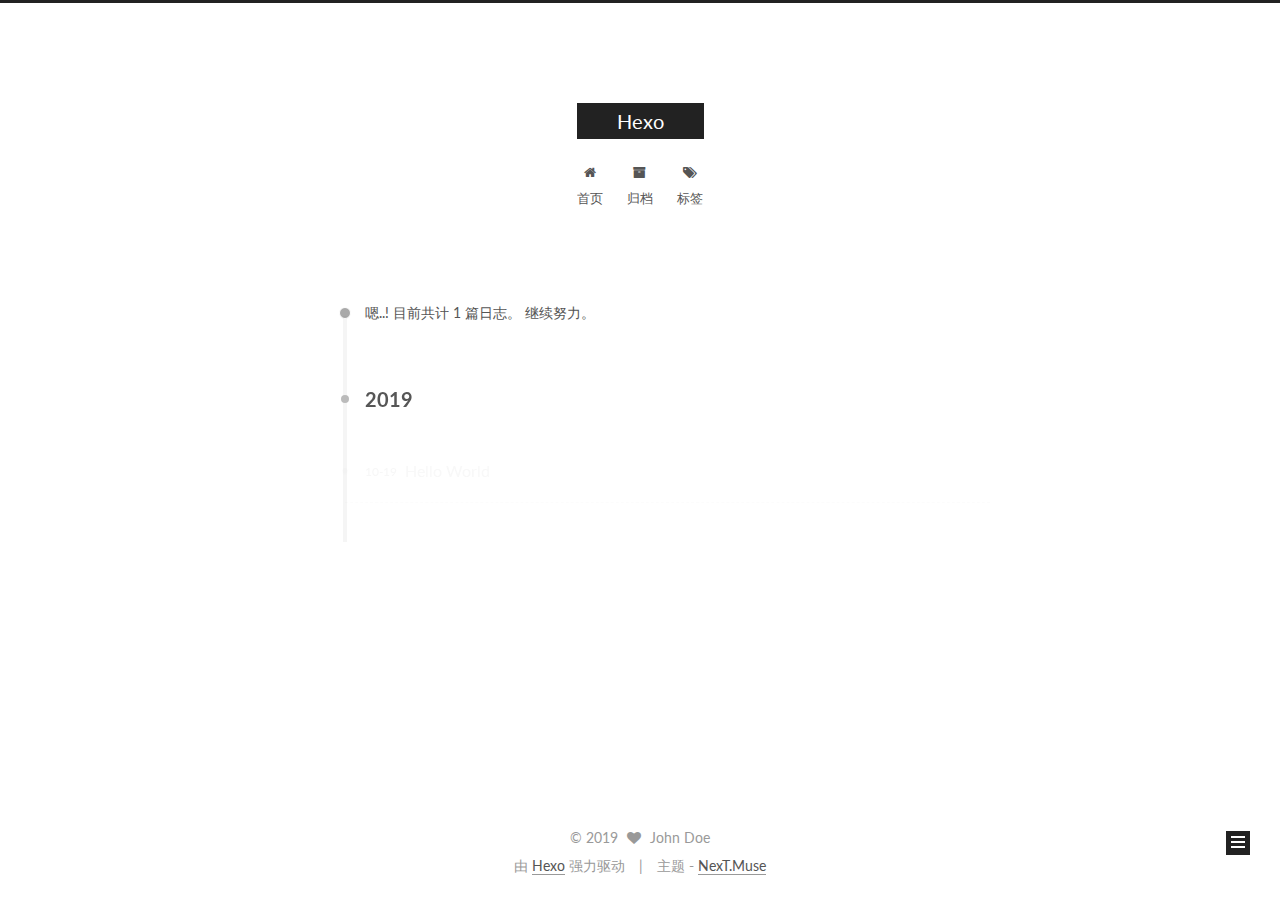
==== commit e265b74e: "Site updated: 2019-10-19 22:56:20" ====
--- a/archives/index.html
+++ b/archives/index.html
@@ -5,7 +5,7 @@
   
 
 
-<html class="theme-next muse use-motion" lang="en">
+<html class="theme-next muse use-motion" lang="zh-Hans">
 <head>
   <meta charset="UTF-8"/>
 <meta http-equiv="X-UA-Compatible" content="IE=edge" />
@@ -98,7 +98,7 @@
 <meta property="og:title" content="Hexo">
 <meta property="og:url" content="http:&#x2F;&#x2F;yoursite.com&#x2F;archives&#x2F;index.html">
 <meta property="og:site_name" content="Hexo">
-<meta property="og:locale" content="en">
+<meta property="og:locale" content="zh-Hans">
 <meta name="twitter:card" content="summary">
 
 
@@ -114,7 +114,7 @@
     motion: true,
     duoshuo: {
       userId: '0',
-      author: 'Author'
+      author: '博主'
     },
     algolia: {
       applicationID: '',
@@ -134,7 +134,7 @@
 
 
 
-  <title>Archive | Hexo</title>
+  <title>归档 | Hexo</title>
   
 
 
@@ -152,7 +152,7 @@
 
 </head>
 
-<body itemscope itemtype="http://schema.org/WebPage" lang="en">
+<body itemscope itemtype="http://schema.org/WebPage" lang="zh-Hans">
 
   
   
@@ -200,7 +200,7 @@
             
               <i class="menu-item-icon fa fa-fw fa-home"></i> <br />
             
-            Home
+            首页
           </a>
         </li>
       
@@ -210,7 +210,7 @@
             
               <i class="menu-item-icon fa fa-fw fa-archive"></i> <br />
             
-            Archives
+            归档
           </a>
         </li>
       
@@ -220,7 +220,7 @@
             
               <i class="menu-item-icon fa fa-fw fa-tags"></i> <br />
             
-            Tags
+            标签
           </a>
         </li>
       
@@ -256,7 +256,7 @@
         
           
         
-        Um..! 1 post. Keep on posting.
+        嗯..! 目前共计 1 篇日志。 继续努力。
       </span>
 
       
@@ -355,7 +355,7 @@
             <div class="site-state-item site-state-posts">
               <a href="/archives/">
                 <span class="site-state-item-count">1</span>
-                <span class="site-state-item-name">posts</span>
+                <span class="site-state-item-name">日志</span>
               </a>
             </div>
           
@@ -409,11 +409,11 @@
 
 
 <div class="powered-by">
-  Powered by <a class="theme-link" href="https://hexo.io" target="_blank" rel="noopener">Hexo</a>
+  由 <a class="theme-link" href="https://hexo.io" target="_blank" rel="noopener">Hexo</a> 强力驱动
 </div>
 
 <div class="theme-info">
-  Theme -
+  主题 -
   <a class="theme-link" href="https://github.com/iissnan/hexo-theme-next" target="_blank" rel="noopener">
     NexT.Muse
   </a>
--- a/css/main.css
+++ b/css/main.css
@@ -1807,7 +1807,7 @@
   width: 4px;
   height: 4px;
   border-radius: 50%;
-  background: #49e263;
+  background: #ff26d7;
 }
 .links-of-blogroll {
   font-size: 13px;
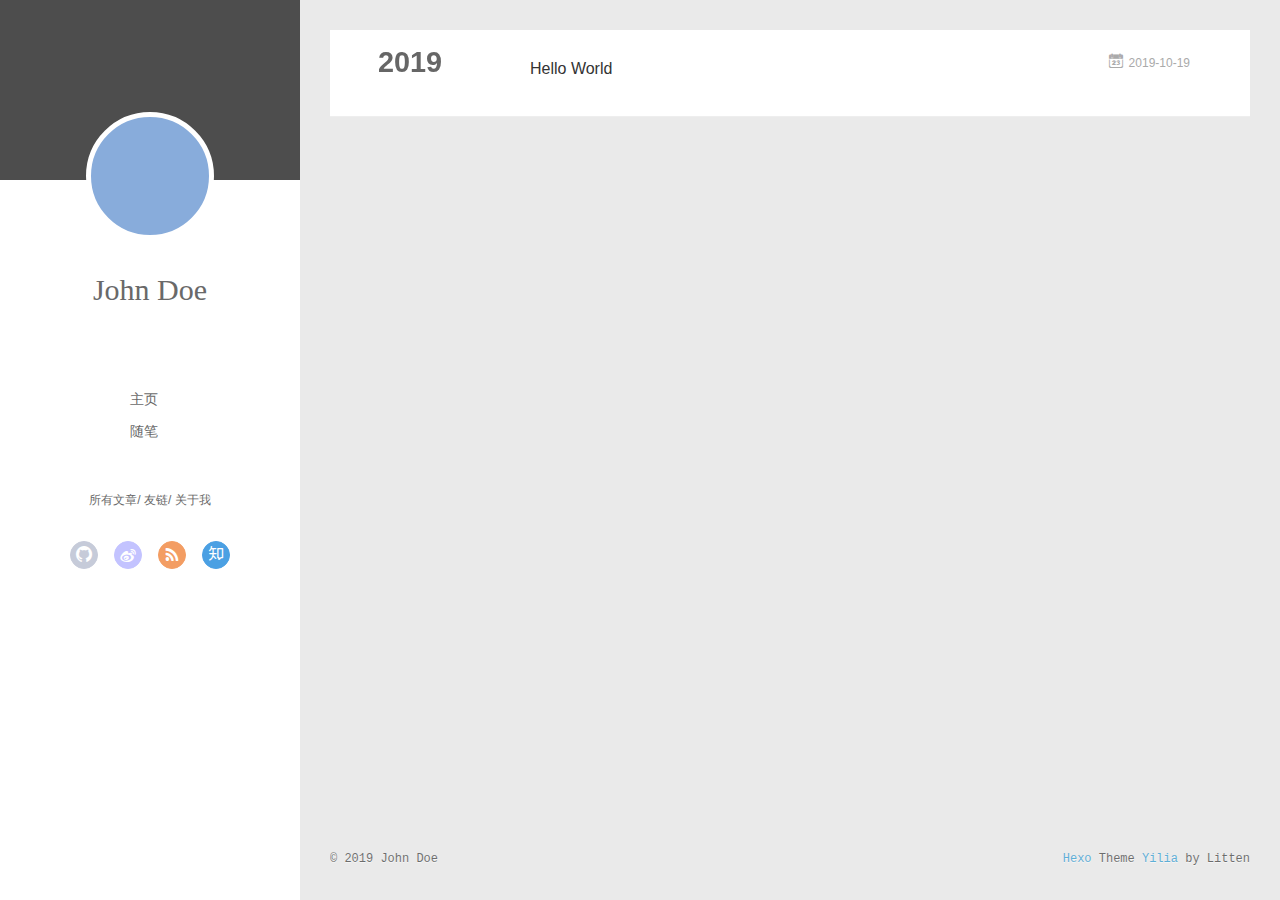
==== commit 4e3fa0a9: "Site updated: 2019-10-19 23:13:45" ====
--- a/archives/index.html
+++ b/archives/index.html
@@ -1,559 +1,442 @@
 <!DOCTYPE html>
-
-
-
-  
-
-
-<html class="theme-next muse use-motion" lang="zh-Hans">
+<html>
 <head>
-  <meta charset="UTF-8"/>
-<meta http-equiv="X-UA-Compatible" content="IE=edge" />
-<meta name="viewport" content="width=device-width, initial-scale=1, maximum-scale=1"/>
-<meta name="theme-color" content="#222">
-
-
-
-
-
-
-
-
-
-<meta http-equiv="Cache-Control" content="no-transform" />
-<meta http-equiv="Cache-Control" content="no-siteapp" />
-
-
-
-
-
-
-
-
-
-
-
-
-
-
-
-  
-  
-  <link href="/lib/fancybox/source/jquery.fancybox.css?v=2.1.5" rel="stylesheet" type="text/css" />
-
-
-
-
-  
-  
-  
-  
-
-  
-    
-    
-  
-
-  
-
-  
-
-  
-
-  
-
-  
-    
-    
-    <link href="//fonts.googleapis.com/css?family=Lato:300,300italic,400,400italic,700,700italic&subset=latin,latin-ext" rel="stylesheet" type="text/css">
-  
-
-
-
-
-
-
-<link href="/lib/font-awesome/css/font-awesome.min.css?v=4.6.2" rel="stylesheet" type="text/css" />
-
-<link href="/css/main.css?v=5.1.2" rel="stylesheet" type="text/css" />
-
-
-  <meta name="keywords" content="Hexo, NexT" />
-
-
-
-
-
-
-
-
-  <link rel="shortcut icon" type="image/x-icon" href="/favicon.ico?v=5.1.2" />
-
-
-
-
-
-
-<meta property="og:type" content="website">
+  <meta charset="utf-8">
+  
+  <meta name="renderer" content="webkit">
+  <meta http-equiv="X-UA-Compatible" content="IE=edge" >
+  <link rel="dns-prefetch" href="http://yoursite.com">
+  <title>Archives | Hexo</title>
+  <meta name="viewport" content="width=device-width, initial-scale=1, maximum-scale=1">
+  <meta property="og:type" content="website">
 <meta property="og:title" content="Hexo">
 <meta property="og:url" content="http:&#x2F;&#x2F;yoursite.com&#x2F;archives&#x2F;index.html">
 <meta property="og:site_name" content="Hexo">
 <meta property="og:locale" content="zh-Hans">
 <meta name="twitter:card" content="summary">
-
-
-
-<script type="text/javascript" id="hexo.configurations">
-  var NexT = window.NexT || {};
-  var CONFIG = {
-    root: '/',
-    scheme: 'Muse',
-    sidebar: {"position":"left","display":"post","offset":12,"offset_float":12,"b2t":false,"scrollpercent":false,"onmobile":false},
-    fancybox: true,
-    tabs: true,
-    motion: true,
-    duoshuo: {
-      userId: '0',
-      author: '博主'
-    },
-    algolia: {
-      applicationID: '',
-      apiKey: '',
-      indexName: '',
-      hits: {"per_page":10},
-      labels: {"input_placeholder":"Search for Posts","hits_empty":"We didn't find any results for the search: ${query}","hits_stats":"${hits} results found in ${time} ms"}
+  
+    <link rel="alternative" href="/atom.xml" title="Hexo" type="application/atom+xml">
+  
+  
+    <link rel="icon" href="/favicon.png">
+  
+  <link rel="stylesheet" type="text/css" href="/./main.0cf68a.css">
+  <style type="text/css">
+  
+    #container.show {
+      background: linear-gradient(200deg,#a0cfe4,#e8c37e);
     }
-  };
-</script>
-
-
-
-  <link rel="canonical" href="http://yoursite.com/archives/"/>
-
-
-
-
-
-  <title>归档 | Hexo</title>
-  
-
-
-
-
-
-
-
-
-
-
-
-
-
+  </style>
+  
+
+  
 
 </head>
 
-<body itemscope itemtype="http://schema.org/WebPage" lang="zh-Hans">
-
-  
-  
-    
-  
-
-  <div class="container sidebar-position-left  page-archive  ">
-    <div class="headband"></div>
-
-    <header id="header" class="header" itemscope itemtype="http://schema.org/WPHeader">
-      <div class="header-inner"><div class="site-brand-wrapper">
-  <div class="site-meta ">
-    
-
-    <div class="custom-logo-site-title">
-      <a href="/"  class="brand" rel="start">
-        <span class="logo-line-before"><i></i></span>
-        <span class="site-title">Hexo</span>
-        <span class="logo-line-after"><i></i></span>
-      </a>
+<body>
+  <div id="container" q-class="show:isCtnShow">
+    <canvas id="anm-canvas" class="anm-canvas"></canvas>
+    <div class="left-col" q-class="show:isShow">
+      
+<div class="overlay" style="background: #4d4d4d"></div>
+<div class="intrude-less">
+	<header id="header" class="inner">
+		<a href="/" class="profilepic">
+			<img src="" class="js-avatar">
+		</a>
+		<hgroup>
+		  <h1 class="header-author"><a href="/">John Doe</a></h1>
+		</hgroup>
+		
+
+		<nav class="header-menu">
+			<ul>
+			
+				<li><a href="/">主页</a></li>
+	        
+				<li><a href="/tags/%E9%9A%8F%E7%AC%94/">随笔</a></li>
+	        
+			</ul>
+		</nav>
+		<nav class="header-smart-menu">
+    		
+    			
+    			<a q-on="click: openSlider(e, 'innerArchive')" href="javascript:void(0)">所有文章</a>
+    			
+            
+    			
+    			<a q-on="click: openSlider(e, 'friends')" href="javascript:void(0)">友链</a>
+    			
+            
+    			
+    			<a q-on="click: openSlider(e, 'aboutme')" href="javascript:void(0)">关于我</a>
+    			
+            
+		</nav>
+		<nav class="header-nav">
+			<div class="social">
+				
+					<a class="github" target="_blank" href="#" title="github"><i class="icon-github"></i></a>
+		        
+					<a class="weibo" target="_blank" href="#" title="weibo"><i class="icon-weibo"></i></a>
+		        
+					<a class="rss" target="_blank" href="#" title="rss"><i class="icon-rss"></i></a>
+		        
+					<a class="zhihu" target="_blank" href="#" title="zhihu"><i class="icon-zhihu"></i></a>
+		        
+			</div>
+		</nav>
+	</header>		
+</div>
+
     </div>
-      
-        <p class="site-subtitle"></p>
-      
+    <div class="mid-col" q-class="show:isShow,hide:isShow|isFalse">
+      
+<nav id="mobile-nav">
+  	<div class="overlay js-overlay" style="background: #4d4d4d"></div>
+	<div class="btnctn js-mobile-btnctn">
+  		<div class="slider-trigger list" q-on="click: openSlider(e)"><i class="icon icon-sort"></i></div>
+	</div>
+	<div class="intrude-less">
+		<header id="header" class="inner">
+			<div class="profilepic">
+				<img src="" class="js-avatar">
+			</div>
+			<hgroup>
+			  <h1 class="header-author js-header-author">John Doe</h1>
+			</hgroup>
+			
+			
+			
+				
+			
+				
+			
+			
+			
+			<nav class="header-nav">
+				<div class="social">
+					
+						<a class="github" target="_blank" href="#" title="github"><i class="icon-github"></i></a>
+			        
+						<a class="weibo" target="_blank" href="#" title="weibo"><i class="icon-weibo"></i></a>
+			        
+						<a class="rss" target="_blank" href="#" title="rss"><i class="icon-rss"></i></a>
+			        
+						<a class="zhihu" target="_blank" href="#" title="zhihu"><i class="icon-zhihu"></i></a>
+			        
+				</div>
+			</nav>
+
+			<nav class="header-menu js-header-menu">
+				<ul style="width: 50%">
+				
+				
+					<li style="width: 50%"><a href="/">主页</a></li>
+		        
+					<li style="width: 50%"><a href="/tags/%E9%9A%8F%E7%AC%94/">随笔</a></li>
+		        
+				</ul>
+			</nav>
+		</header>				
+	</div>
+	<div class="mobile-mask" style="display:none" q-show="isShow"></div>
+</nav>
+
+      <div id="wrapper" class="body-wrap">
+        <div class="menu-l">
+          <div class="canvas-wrap">
+            <canvas data-colors="#eaeaea" data-sectionHeight="100" data-contentId="js-content" id="myCanvas1" class="anm-canvas"></canvas>
+          </div>
+          <div id="js-content" class="content-ll">
+            
+  
+  
+    
+    
+      
+      
+      <section class="archives-wrap">
+        <div class="archive-year-wrap">
+          <a href="/archives/2019" class="archive-year">2019</a>
+        </div>
+        <div class="archives">
+    
+    <article class="archive-article archive-type-post">
+  <div class="archive-article-inner">
+    <header class="archive-article-header">
+      	<div class="article-meta">
+	      	<a href="/2019/10/19/hello-world/" class="archive-article-date">
+  	<time datetime="2019-10-19T09:51:27.141Z" itemprop="datePublished"><i class="icon-calendar icon"></i>2019-10-19</time>
+</a>
+        </div>
+    	 
+  
+    <h1 itemprop="name">
+      <a class="archive-article-title" href="/2019/10/19/hello-world/">Hello World</a>
+    </h1>
+  
+
+        <div class="article-info info-on-right">
+          
+          
+
+        </div>
+        <div class="clearfix"></div>
+    </header>
   </div>
-
-  <div class="site-nav-toggle">
-    <button>
-      <span class="btn-bar"></span>
-      <span class="btn-bar"></span>
-      <span class="btn-bar"></span>
-    </button>
-  </div>
-</div>
-
-<nav class="site-nav">
-  
-
-  
-    <ul id="menu" class="menu">
-      
-        
-        <li class="menu-item menu-item-home">
-          <a href="/" rel="section">
-            
-              <i class="menu-item-icon fa fa-fw fa-home"></i> <br />
-            
-            首页
-          </a>
-        </li>
-      
-        
-        <li class="menu-item menu-item-archives">
-          <a href="/archives/" rel="section">
-            
-              <i class="menu-item-icon fa fa-fw fa-archive"></i> <br />
-            
-            归档
-          </a>
-        </li>
-      
-        
-        <li class="menu-item menu-item-tags">
-          <a href="/tags/" rel="section">
-            
-              <i class="menu-item-icon fa fa-fw fa-tags"></i> <br />
-            
-            标签
-          </a>
-        </li>
-      
-
-      
-    </ul>
-  
-
-  
-</nav>
-
-
-
- </div>
-    </header>
-
-    <main id="main" class="main">
-      <div class="main-inner">
-        <div class="content-wrap">
-          <div id="content" class="content">
-            
-
-  
-  
-  
-  <div class="post-block archive">
-    <div id="posts" class="posts-collapse">
-      <span class="archive-move-on"></span>
-
-      <span class="archive-page-counter">
-        
-        
-        
-          
-        
-        嗯..! 目前共计 1 篇日志。 继续努力。
-      </span>
-
-      
-
-        
-        
-        
-
-        
-          
-          <div class="collection-title">
-            <h2 class="archive-year motion-element" id="archive-year-2019">2019</h2>
+</article>
+  
+  
+    </div></section>
+  
+
+    
+
+
           </div>
-        
-        
-
-        
-
-  <article class="post post-type-normal" itemscope itemtype="http://schema.org/Article">
-    <header class="post-header">
-
-      <h2 class="post-title">
-        
-            <a class="post-title-link" href="/2019/10/19/hello-world/" itemprop="url">
-              
-                <span itemprop="name">Hello World</span>
-              
-            </a>
-        
-      </h2>
-
-      <div class="post-meta">
-        <time class="post-time" itemprop="dateCreated"
-              datetime="2019-10-19T17:51:27+08:00"
-              content="2019-10-19" >
-          10-19
-        </time>
+        </div>
       </div>
-
-    </header>
-  </article>
-
-
-
-      
-
+      <footer id="footer">
+  <div class="outer">
+    <div id="footer-info">
+    	<div class="footer-left">
+    		&copy; 2019 John Doe
+    	</div>
+      	<div class="footer-right">
+      		<a href="http://hexo.io/" target="_blank">Hexo</a>  Theme <a href="https://github.com/litten/hexo-theme-yilia" target="_blank">Yilia</a> by Litten
+      	</div>
     </div>
   </div>
-  
-  
-  
-
-  
-
-
-
-          </div>
-          
-
-
-          
-
-        </div>
+</footer>
+    </div>
+    <script>
+	var yiliaConfig = {
+		mathjax: false,
+		isHome: false,
+		isPost: false,
+		isArchive: true,
+		isTag: false,
+		isCategory: false,
+		open_in_new: false,
+		toc_hide_index: true,
+		root: "/",
+		innerArchive: true,
+		showTags: false
+	}
+</script>
+
+<script>!function(t){function n(e){if(r[e])return r[e].exports;var i=r[e]={exports:{},id:e,loaded:!1};return t[e].call(i.exports,i,i.exports,n),i.loaded=!0,i.exports}var r={};n.m=t,n.c=r,n.p="./",n(0)}([function(t,n,r){r(195),t.exports=r(191)},function(t,n,r){var e=r(3),i=r(52),o=r(27),u=r(28),c=r(53),f="prototype",a=function(t,n,r){var s,l,h,v,p=t&a.F,d=t&a.G,y=t&a.S,g=t&a.P,b=t&a.B,m=d?e:y?e[n]||(e[n]={}):(e[n]||{})[f],x=d?i:i[n]||(i[n]={}),w=x[f]||(x[f]={});d&&(r=n);for(s in r)l=!p&&m&&void 0!==m[s],h=(l?m:r)[s],v=b&&l?c(h,e):g&&"function"==typeof h?c(Function.call,h):h,m&&u(m,s,h,t&a.U),x[s]!=h&&o(x,s,v),g&&w[s]!=h&&(w[s]=h)};e.core=i,a.F=1,a.G=2,a.S=4,a.P=8,a.B=16,a.W=32,a.U=64,a.R=128,t.exports=a},function(t,n,r){var e=r(6);t.exports=function(t){if(!e(t))throw TypeError(t+" is not an object!");return t}},function(t,n){var r=t.exports="undefined"!=typeof window&&window.Math==Math?window:"undefined"!=typeof self&&self.Math==Math?self:Function("return this")();"number"==typeof __g&&(__g=r)},function(t,n){t.exports=function(t){try{return!!t()}catch(t){return!0}}},function(t,n){var r=t.exports="undefined"!=typeof window&&window.Math==Math?window:"undefined"!=typeof self&&self.Math==Math?self:Function("return this")();"number"==typeof __g&&(__g=r)},function(t,n){t.exports=function(t){return"object"==typeof t?null!==t:"function"==typeof t}},function(t,n,r){var e=r(126)("wks"),i=r(76),o=r(3).Symbol,u="function"==typeof o;(t.exports=function(t){return e[t]||(e[t]=u&&o[t]||(u?o:i)("Symbol."+t))}).store=e},function(t,n){var r={}.hasOwnProperty;t.exports=function(t,n){return r.call(t,n)}},function(t,n,r){var e=r(94),i=r(33);t.exports=function(t){return e(i(t))}},function(t,n,r){t.exports=!r(4)(function(){return 7!=Object.defineProperty({},"a",{get:function(){return 7}}).a})},function(t,n,r){var e=r(2),i=r(167),o=r(50),u=Object.defineProperty;n.f=r(10)?Object.defineProperty:function(t,n,r){if(e(t),n=o(n,!0),e(r),i)try{return u(t,n,r)}catch(t){}if("get"in r||"set"in r)throw TypeError("Accessors not supported!");return"value"in r&&(t[n]=r.value),t}},function(t,n,r){t.exports=!r(18)(function(){return 7!=Object.defineProperty({},"a",{get:function(){return 7}}).a})},function(t,n,r){var e=r(14),i=r(22);t.exports=r(12)?function(t,n,r){return e.f(t,n,i(1,r))}:function(t,n,r){return t[n]=r,t}},function(t,n,r){var e=r(20),i=r(58),o=r(42),u=Object.defineProperty;n.f=r(12)?Object.defineProperty:function(t,n,r){if(e(t),n=o(n,!0),e(r),i)try{return u(t,n,r)}catch(t){}if("get"in r||"set"in r)throw TypeError("Accessors not supported!");return"value"in r&&(t[n]=r.value),t}},function(t,n,r){var e=r(40)("wks"),i=r(23),o=r(5).Symbol,u="function"==typeof o;(t.exports=function(t){return e[t]||(e[t]=u&&o[t]||(u?o:i)("Symbol."+t))}).store=e},function(t,n,r){var e=r(67),i=Math.min;t.exports=function(t){return t>0?i(e(t),9007199254740991):0}},function(t,n,r){var e=r(46);t.exports=function(t){return Object(e(t))}},function(t,n){t.exports=function(t){try{return!!t()}catch(t){return!0}}},function(t,n,r){var e=r(63),i=r(34);t.exports=Object.keys||function(t){return e(t,i)}},function(t,n,r){var e=r(21);t.exports=function(t){if(!e(t))throw TypeError(t+" is not an object!");return t}},function(t,n){t.exports=function(t){return"object"==typeof t?null!==t:"function"==typeof t}},function(t,n){t.exports=function(t,n){return{enumerable:!(1&t),configurable:!(2&t),writable:!(4&t),value:n}}},function(t,n){var r=0,e=Math.random();t.exports=function(t){return"Symbol(".concat(void 0===t?"":t,")_",(++r+e).toString(36))}},function(t,n){var r={}.hasOwnProperty;t.exports=function(t,n){return r.call(t,n)}},function(t,n){var r=t.exports={version:"2.4.0"};"number"==typeof __e&&(__e=r)},function(t,n){t.exports=function(t){if("function"!=typeof t)throw TypeError(t+" is not a function!");return t}},function(t,n,r){var e=r(11),i=r(66);t.exports=r(10)?function(t,n,r){return e.f(t,n,i(1,r))}:function(t,n,r){return t[n]=r,t}},function(t,n,r){var e=r(3),i=r(27),o=r(24),u=r(76)("src"),c="toString",f=Function[c],a=(""+f).split(c);r(52).inspectSource=function(t){return f.call(t)},(t.exports=function(t,n,r,c){var f="function"==typeof r;f&&(o(r,"name")||i(r,"name",n)),t[n]!==r&&(f&&(o(r,u)||i(r,u,t[n]?""+t[n]:a.join(String(n)))),t===e?t[n]=r:c?t[n]?t[n]=r:i(t,n,r):(delete t[n],i(t,n,r)))})(Function.prototype,c,function(){return"function"==typeof this&&this[u]||f.call(this)})},function(t,n,r){var e=r(1),i=r(4),o=r(46),u=function(t,n,r,e){var i=String(o(t)),u="<"+n;return""!==r&&(u+=" "+r+'="'+String(e).replace(/"/g,"&quot;")+'"'),u+">"+i+"</"+n+">"};t.exports=function(t,n){var r={};r[t]=n(u),e(e.P+e.F*i(function(){var n=""[t]('"');return n!==n.toLowerCase()||n.split('"').length>3}),"String",r)}},function(t,n,r){var e=r(115),i=r(46);t.exports=function(t){return e(i(t))}},function(t,n,r){var e=r(116),i=r(66),o=r(30),u=r(50),c=r(24),f=r(167),a=Object.getOwnPropertyDescriptor;n.f=r(10)?a:function(t,n){if(t=o(t),n=u(n,!0),f)try{return a(t,n)}catch(t){}if(c(t,n))return i(!e.f.call(t,n),t[n])}},function(t,n,r){var e=r(24),i=r(17),o=r(145)("IE_PROTO"),u=Object.prototype;t.exports=Object.getPrototypeOf||function(t){return t=i(t),e(t,o)?t[o]:"function"==typeof t.constructor&&t instanceof t.constructor?t.constructor.prototype:t instanceof Object?u:null}},function(t,n){t.exports=function(t){if(void 0==t)throw TypeError("Can't call method on  "+t);return t}},function(t,n){t.exports="constructor,hasOwnProperty,isPrototypeOf,propertyIsEnumerable,toLocaleString,toString,valueOf".split(",")},function(t,n){t.exports={}},function(t,n){t.exports=!0},function(t,n){n.f={}.propertyIsEnumerable},function(t,n,r){var e=r(14).f,i=r(8),o=r(15)("toStringTag");t.exports=function(t,n,r){t&&!i(t=r?t:t.prototype,o)&&e(t,o,{configurable:!0,value:n})}},function(t,n,r){var e=r(40)("keys"),i=r(23);t.exports=function(t){return e[t]||(e[t]=i(t))}},function(t,n,r){var e=r(5),i="__core-js_shared__",o=e[i]||(e[i]={});t.exports=function(t){return o[t]||(o[t]={})}},function(t,n){var r=Math.ceil,e=Math.floor;t.exports=function(t){return isNaN(t=+t)?0:(t>0?e:r)(t)}},function(t,n,r){var e=r(21);t.exports=function(t,n){if(!e(t))return t;var r,i;if(n&&"function"==typeof(r=t.toString)&&!e(i=r.call(t)))return i;if("function"==typeof(r=t.valueOf)&&!e(i=r.call(t)))return i;if(!n&&"function"==typeof(r=t.toString)&&!e(i=r.call(t)))return i;throw TypeError("Can't convert object to primitive value")}},function(t,n,r){var e=r(5),i=r(25),o=r(36),u=r(44),c=r(14).f;t.exports=function(t){var n=i.Symbol||(i.Symbol=o?{}:e.Symbol||{});"_"==t.charAt(0)||t in n||c(n,t,{value:u.f(t)})}},function(t,n,r){n.f=r(15)},function(t,n){var r={}.toString;t.exports=function(t){return r.call(t).slice(8,-1)}},function(t,n){t.exports=function(t){if(void 0==t)throw TypeError("Can't call method on  "+t);return t}},function(t,n,r){var e=r(4);t.exports=function(t,n){return!!t&&e(function(){n?t.call(null,function(){},1):t.call(null)})}},function(t,n,r){var e=r(53),i=r(115),o=r(17),u=r(16),c=r(203);t.exports=function(t,n){var r=1==t,f=2==t,a=3==t,s=4==t,l=6==t,h=5==t||l,v=n||c;return function(n,c,p){for(var d,y,g=o(n),b=i(g),m=e(c,p,3),x=u(b.length),w=0,S=r?v(n,x):f?v(n,0):void 0;x>w;w++)if((h||w in b)&&(d=b[w],y=m(d,w,g),t))if(r)S[w]=y;else if(y)switch(t){case 3:return!0;case 5:return d;case 6:return w;case 2:S.push(d)}else if(s)return!1;return l?-1:a||s?s:S}}},function(t,n,r){var e=r(1),i=r(52),o=r(4);t.exports=function(t,n){var r=(i.Object||{})[t]||Object[t],u={};u[t]=n(r),e(e.S+e.F*o(function(){r(1)}),"Object",u)}},function(t,n,r){var e=r(6);t.exports=function(t,n){if(!e(t))return t;var r,i;if(n&&"function"==typeof(r=t.toString)&&!e(i=r.call(t)))return i;if("function"==typeof(r=t.valueOf)&&!e(i=r.call(t)))return i;if(!n&&"function"==typeof(r=t.toString)&&!e(i=r.call(t)))return i;throw TypeError("Can't convert object to primitive value")}},function(t,n,r){var e=r(5),i=r(25),o=r(91),u=r(13),c="prototype",f=function(t,n,r){var a,s,l,h=t&f.F,v=t&f.G,p=t&f.S,d=t&f.P,y=t&f.B,g=t&f.W,b=v?i:i[n]||(i[n]={}),m=b[c],x=v?e:p?e[n]:(e[n]||{})[c];v&&(r=n);for(a in r)(s=!h&&x&&void 0!==x[a])&&a in b||(l=s?x[a]:r[a],b[a]=v&&"function"!=typeof x[a]?r[a]:y&&s?o(l,e):g&&x[a]==l?function(t){var n=function(n,r,e){if(this instanceof t){switch(arguments.length){case 0:return new t;case 1:return new t(n);case 2:return new t(n,r)}return new t(n,r,e)}return t.apply(this,arguments)};return n[c]=t[c],n}(l):d&&"function"==typeof l?o(Function.call,l):l,d&&((b.virtual||(b.virtual={}))[a]=l,t&f.R&&m&&!m[a]&&u(m,a,l)))};f.F=1,f.G=2,f.S=4,f.P=8,f.B=16,f.W=32,f.U=64,f.R=128,t.exports=f},function(t,n){var r=t.exports={version:"2.4.0"};"number"==typeof __e&&(__e=r)},function(t,n,r){var e=r(26);t.exports=function(t,n,r){if(e(t),void 0===n)return t;switch(r){case 1:return function(r){return t.call(n,r)};case 2:return function(r,e){return t.call(n,r,e)};case 3:return function(r,e,i){return t.call(n,r,e,i)}}return function(){return t.apply(n,arguments)}}},function(t,n,r){var e=r(183),i=r(1),o=r(126)("metadata"),u=o.store||(o.store=new(r(186))),c=function(t,n,r){var i=u.get(t);if(!i){if(!r)return;u.set(t,i=new e)}var o=i.get(n);if(!o){if(!r)return;i.set(n,o=new e)}return o},f=function(t,n,r){var e=c(n,r,!1);return void 0!==e&&e.has(t)},a=function(t,n,r){var e=c(n,r,!1);return void 0===e?void 0:e.get(t)},s=function(t,n,r,e){c(r,e,!0).set(t,n)},l=function(t,n){var r=c(t,n,!1),e=[];return r&&r.forEach(function(t,n){e.push(n)}),e},h=function(t){return void 0===t||"symbol"==typeof t?t:String(t)},v=function(t){i(i.S,"Reflect",t)};t.exports={store:u,map:c,has:f,get:a,set:s,keys:l,key:h,exp:v}},function(t,n,r){"use strict";if(r(10)){var e=r(69),i=r(3),o=r(4),u=r(1),c=r(127),f=r(152),a=r(53),s=r(68),l=r(66),h=r(27),v=r(73),p=r(67),d=r(16),y=r(75),g=r(50),b=r(24),m=r(180),x=r(114),w=r(6),S=r(17),_=r(137),O=r(70),E=r(32),P=r(71).f,j=r(154),F=r(76),M=r(7),A=r(48),N=r(117),T=r(146),I=r(155),k=r(80),L=r(123),R=r(74),C=r(130),D=r(160),U=r(11),W=r(31),G=U.f,B=W.f,V=i.RangeError,z=i.TypeError,q=i.Uint8Array,K="ArrayBuffer",J="Shared"+K,Y="BYTES_PER_ELEMENT",H="prototype",$=Array[H],X=f.ArrayBuffer,Q=f.DataView,Z=A(0),tt=A(2),nt=A(3),rt=A(4),et=A(5),it=A(6),ot=N(!0),ut=N(!1),ct=I.values,ft=I.keys,at=I.entries,st=$.lastIndexOf,lt=$.reduce,ht=$.reduceRight,vt=$.join,pt=$.sort,dt=$.slice,yt=$.toString,gt=$.toLocaleString,bt=M("iterator"),mt=M("toStringTag"),xt=F("typed_constructor"),wt=F("def_constructor"),St=c.CONSTR,_t=c.TYPED,Ot=c.VIEW,Et="Wrong length!",Pt=A(1,function(t,n){return Tt(T(t,t[wt]),n)}),jt=o(function(){return 1===new q(new Uint16Array([1]).buffer)[0]}),Ft=!!q&&!!q[H].set&&o(function(){new q(1).set({})}),Mt=function(t,n){if(void 0===t)throw z(Et);var r=+t,e=d(t);if(n&&!m(r,e))throw V(Et);return e},At=function(t,n){var r=p(t);if(r<0||r%n)throw V("Wrong offset!");return r},Nt=function(t){if(w(t)&&_t in t)return t;throw z(t+" is not a typed array!")},Tt=function(t,n){if(!(w(t)&&xt in t))throw z("It is not a typed array constructor!");return new t(n)},It=function(t,n){return kt(T(t,t[wt]),n)},kt=function(t,n){for(var r=0,e=n.length,i=Tt(t,e);e>r;)i[r]=n[r++];return i},Lt=function(t,n,r){G(t,n,{get:function(){return this._d[r]}})},Rt=function(t){var n,r,e,i,o,u,c=S(t),f=arguments.length,s=f>1?arguments[1]:void 0,l=void 0!==s,h=j(c);if(void 0!=h&&!_(h)){for(u=h.call(c),e=[],n=0;!(o=u.next()).done;n++)e.push(o.value);c=e}for(l&&f>2&&(s=a(s,arguments[2],2)),n=0,r=d(c.length),i=Tt(this,r);r>n;n++)i[n]=l?s(c[n],n):c[n];return i},Ct=function(){for(var t=0,n=arguments.length,r=Tt(this,n);n>t;)r[t]=arguments[t++];return r},Dt=!!q&&o(function(){gt.call(new q(1))}),Ut=function(){return gt.apply(Dt?dt.call(Nt(this)):Nt(this),arguments)},Wt={copyWithin:function(t,n){return D.call(Nt(this),t,n,arguments.length>2?arguments[2]:void 0)},every:function(t){return rt(Nt(this),t,arguments.length>1?arguments[1]:void 0)},fill:function(t){return C.apply(Nt(this),arguments)},filter:function(t){return It(this,tt(Nt(this),t,arguments.length>1?arguments[1]:void 0))},find:function(t){return et(Nt(this),t,arguments.length>1?arguments[1]:void 0)},findIndex:function(t){return it(Nt(this),t,arguments.length>1?arguments[1]:void 0)},forEach:function(t){Z(Nt(this),t,arguments.length>1?arguments[1]:void 0)},indexOf:function(t){return ut(Nt(this),t,arguments.length>1?arguments[1]:void 0)},includes:function(t){return ot(Nt(this),t,arguments.length>1?arguments[1]:void 0)},join:function(t){return vt.apply(Nt(this),arguments)},lastIndexOf:function(t){return st.apply(Nt(this),arguments)},map:function(t){return Pt(Nt(this),t,arguments.length>1?arguments[1]:void 0)},reduce:function(t){return lt.apply(Nt(this),arguments)},reduceRight:function(t){return ht.apply(Nt(this),arguments)},reverse:function(){for(var t,n=this,r=Nt(n).length,e=Math.floor(r/2),i=0;i<e;)t=n[i],n[i++]=n[--r],n[r]=t;return n},some:function(t){return nt(Nt(this),t,arguments.length>1?arguments[1]:void 0)},sort:function(t){return pt.call(Nt(this),t)},subarray:function(t,n){var r=Nt(this),e=r.length,i=y(t,e);return new(T(r,r[wt]))(r.buffer,r.byteOffset+i*r.BYTES_PER_ELEMENT,d((void 0===n?e:y(n,e))-i))}},Gt=function(t,n){return It(this,dt.call(Nt(this),t,n))},Bt=function(t){Nt(this);var n=At(arguments[1],1),r=this.length,e=S(t),i=d(e.length),o=0;if(i+n>r)throw V(Et);for(;o<i;)this[n+o]=e[o++]},Vt={entries:function(){return at.call(Nt(this))},keys:function(){return ft.call(Nt(this))},values:function(){return ct.call(Nt(this))}},zt=function(t,n){return w(t)&&t[_t]&&"symbol"!=typeof n&&n in t&&String(+n)==String(n)},qt=function(t,n){return zt(t,n=g(n,!0))?l(2,t[n]):B(t,n)},Kt=function(t,n,r){return!(zt(t,n=g(n,!0))&&w(r)&&b(r,"value"))||b(r,"get")||b(r,"set")||r.configurable||b(r,"writable")&&!r.writable||b(r,"enumerable")&&!r.enumerable?G(t,n,r):(t[n]=r.value,t)};St||(W.f=qt,U.f=Kt),u(u.S+u.F*!St,"Object",{getOwnPropertyDescriptor:qt,defineProperty:Kt}),o(function(){yt.call({})})&&(yt=gt=function(){return vt.call(this)});var Jt=v({},Wt);v(Jt,Vt),h(Jt,bt,Vt.values),v(Jt,{slice:Gt,set:Bt,constructor:function(){},toString:yt,toLocaleString:Ut}),Lt(Jt,"buffer","b"),Lt(Jt,"byteOffset","o"),Lt(Jt,"byteLength","l"),Lt(Jt,"length","e"),G(Jt,mt,{get:function(){return this[_t]}}),t.exports=function(t,n,r,f){f=!!f;var a=t+(f?"Clamped":"")+"Array",l="Uint8Array"!=a,v="get"+t,p="set"+t,y=i[a],g=y||{},b=y&&E(y),m=!y||!c.ABV,S={},_=y&&y[H],j=function(t,r){var e=t._d;return e.v[v](r*n+e.o,jt)},F=function(t,r,e){var i=t._d;f&&(e=(e=Math.round(e))<0?0:e>255?255:255&e),i.v[p](r*n+i.o,e,jt)},M=function(t,n){G(t,n,{get:function(){return j(this,n)},set:function(t){return F(this,n,t)},enumerable:!0})};m?(y=r(function(t,r,e,i){s(t,y,a,"_d");var o,u,c,f,l=0,v=0;if(w(r)){if(!(r instanceof X||(f=x(r))==K||f==J))return _t in r?kt(y,r):Rt.call(y,r);o=r,v=At(e,n);var p=r.byteLength;if(void 0===i){if(p%n)throw V(Et);if((u=p-v)<0)throw V(Et)}else if((u=d(i)*n)+v>p)throw V(Et);c=u/n}else c=Mt(r,!0),u=c*n,o=new X(u);for(h(t,"_d",{b:o,o:v,l:u,e:c,v:new Q(o)});l<c;)M(t,l++)}),_=y[H]=O(Jt),h(_,"constructor",y)):L(function(t){new y(null),new y(t)},!0)||(y=r(function(t,r,e,i){s(t,y,a);var o;return w(r)?r instanceof X||(o=x(r))==K||o==J?void 0!==i?new g(r,At(e,n),i):void 0!==e?new g(r,At(e,n)):new g(r):_t in r?kt(y,r):Rt.call(y,r):new g(Mt(r,l))}),Z(b!==Function.prototype?P(g).concat(P(b)):P(g),function(t){t in y||h(y,t,g[t])}),y[H]=_,e||(_.constructor=y));var A=_[bt],N=!!A&&("values"==A.name||void 0==A.name),T=Vt.values;h(y,xt,!0),h(_,_t,a),h(_,Ot,!0),h(_,wt,y),(f?new y(1)[mt]==a:mt in _)||G(_,mt,{get:function(){return a}}),S[a]=y,u(u.G+u.W+u.F*(y!=g),S),u(u.S,a,{BYTES_PER_ELEMENT:n,from:Rt,of:Ct}),Y in _||h(_,Y,n),u(u.P,a,Wt),R(a),u(u.P+u.F*Ft,a,{set:Bt}),u(u.P+u.F*!N,a,Vt),u(u.P+u.F*(_.toString!=yt),a,{toString:yt}),u(u.P+u.F*o(function(){new y(1).slice()}),a,{slice:Gt}),u(u.P+u.F*(o(function(){return[1,2].toLocaleString()!=new y([1,2]).toLocaleString()})||!o(function(){_.toLocaleString.call([1,2])})),a,{toLocaleString:Ut}),k[a]=N?A:T,e||N||h(_,bt,T)}}else t.exports=function(){}},function(t,n){var r={}.toString;t.exports=function(t){return r.call(t).slice(8,-1)}},function(t,n,r){var e=r(21),i=r(5).document,o=e(i)&&e(i.createElement);t.exports=function(t){return o?i.createElement(t):{}}},function(t,n,r){t.exports=!r(12)&&!r(18)(function(){return 7!=Object.defineProperty(r(57)("div"),"a",{get:function(){return 7}}).a})},function(t,n,r){"use strict";var e=r(36),i=r(51),o=r(64),u=r(13),c=r(8),f=r(35),a=r(96),s=r(38),l=r(103),h=r(15)("iterator"),v=!([].keys&&"next"in[].keys()),p="keys",d="values",y=function(){return this};t.exports=function(t,n,r,g,b,m,x){a(r,n,g);var w,S,_,O=function(t){if(!v&&t in F)return F[t];switch(t){case p:case d:return function(){return new r(this,t)}}return function(){return new r(this,t)}},E=n+" Iterator",P=b==d,j=!1,F=t.prototype,M=F[h]||F["@@iterator"]||b&&F[b],A=M||O(b),N=b?P?O("entries"):A:void 0,T="Array"==n?F.entries||M:M;if(T&&(_=l(T.call(new t)))!==Object.prototype&&(s(_,E,!0),e||c(_,h)||u(_,h,y)),P&&M&&M.name!==d&&(j=!0,A=function(){return M.call(this)}),e&&!x||!v&&!j&&F[h]||u(F,h,A),f[n]=A,f[E]=y,b)if(w={values:P?A:O(d),keys:m?A:O(p),entries:N},x)for(S in w)S in F||o(F,S,w[S]);else i(i.P+i.F*(v||j),n,w);return w}},function(t,n,r){var e=r(20),i=r(100),o=r(34),u=r(39)("IE_PROTO"),c=function(){},f="prototype",a=function(){var t,n=r(57)("iframe"),e=o.length;for(n.style.display="none",r(93).appendChild(n),n.src="javascript:",t=n.contentWindow.document,t.open(),t.write("<script>document.F=Object<\/script>"),t.close(),a=t.F;e--;)delete a[f][o[e]];return a()};t.exports=Object.create||function(t,n){var r;return null!==t?(c[f]=e(t),r=new c,c[f]=null,r[u]=t):r=a(),void 0===n?r:i(r,n)}},function(t,n,r){var e=r(63),i=r(34).concat("length","prototype");n.f=Object.getOwnPropertyNames||function(t){return e(t,i)}},function(t,n){n.f=Object.getOwnPropertySymbols},function(t,n,r){var e=r(8),i=r(9),o=r(90)(!1),u=r(39)("IE_PROTO");t.exports=function(t,n){var r,c=i(t),f=0,a=[];for(r in c)r!=u&&e(c,r)&&a.push(r);for(;n.length>f;)e(c,r=n[f++])&&(~o(a,r)||a.push(r));return a}},function(t,n,r){t.exports=r(13)},function(t,n,r){var e=r(76)("meta"),i=r(6),o=r(24),u=r(11).f,c=0,f=Object.isExtensible||function(){return!0},a=!r(4)(function(){return f(Object.preventExtensions({}))}),s=function(t){u(t,e,{value:{i:"O"+ ++c,w:{}}})},l=function(t,n){if(!i(t))return"symbol"==typeof t?t:("string"==typeof t?"S":"P")+t;if(!o(t,e)){if(!f(t))return"F";if(!n)return"E";s(t)}return t[e].i},h=function(t,n){if(!o(t,e)){if(!f(t))return!0;if(!n)return!1;s(t)}return t[e].w},v=function(t){return a&&p.NEED&&f(t)&&!o(t,e)&&s(t),t},p=t.exports={KEY:e,NEED:!1,fastKey:l,getWeak:h,onFreeze:v}},function(t,n){t.exports=function(t,n){return{enumerable:!(1&t),configurable:!(2&t),writable:!(4&t),value:n}}},function(t,n){var r=Math.ceil,e=Math.floor;t.exports=function(t){return isNaN(t=+t)?0:(t>0?e:r)(t)}},function(t,n){t.exports=function(t,n,r,e){if(!(t instanceof n)||void 0!==e&&e in t)throw TypeError(r+": incorrect invocation!");return t}},function(t,n){t.exports=!1},function(t,n,r){var e=r(2),i=r(173),o=r(133),u=r(145)("IE_PROTO"),c=function(){},f="prototype",a=function(){var t,n=r(132)("iframe"),e=o.length;for(n.style.display="none",r(135).appendChild(n),n.src="javascript:",t=n.contentWindow.document,t.open(),t.write("<script>document.F=Object<\/script>"),t.close(),a=t.F;e--;)delete a[f][o[e]];return a()};t.exports=Object.create||function(t,n){var r;return null!==t?(c[f]=e(t),r=new c,c[f]=null,r[u]=t):r=a(),void 0===n?r:i(r,n)}},function(t,n,r){var e=r(175),i=r(133).concat("length","prototype");n.f=Object.getOwnPropertyNames||function(t){return e(t,i)}},function(t,n,r){var e=r(175),i=r(133);t.exports=Object.keys||function(t){return e(t,i)}},function(t,n,r){var e=r(28);t.exports=function(t,n,r){for(var i in n)e(t,i,n[i],r);return t}},function(t,n,r){"use strict";var e=r(3),i=r(11),o=r(10),u=r(7)("species");t.exports=function(t){var n=e[t];o&&n&&!n[u]&&i.f(n,u,{configurable:!0,get:function(){return this}})}},function(t,n,r){var e=r(67),i=Math.max,o=Math.min;t.exports=function(t,n){return t=e(t),t<0?i(t+n,0):o(t,n)}},function(t,n){var r=0,e=Math.random();t.exports=function(t){return"Symbol(".concat(void 0===t?"":t,")_",(++r+e).toString(36))}},function(t,n,r){var e=r(33);t.exports=function(t){return Object(e(t))}},function(t,n,r){var e=r(7)("unscopables"),i=Array.prototype;void 0==i[e]&&r(27)(i,e,{}),t.exports=function(t){i[e][t]=!0}},function(t,n,r){var e=r(53),i=r(169),o=r(137),u=r(2),c=r(16),f=r(154),a={},s={},n=t.exports=function(t,n,r,l,h){var v,p,d,y,g=h?function(){return t}:f(t),b=e(r,l,n?2:1),m=0;if("function"!=typeof g)throw TypeError(t+" is not iterable!");if(o(g)){for(v=c(t.length);v>m;m++)if((y=n?b(u(p=t[m])[0],p[1]):b(t[m]))===a||y===s)return y}else for(d=g.call(t);!(p=d.next()).done;)if((y=i(d,b,p.value,n))===a||y===s)return y};n.BREAK=a,n.RETURN=s},function(t,n){t.exports={}},function(t,n,r){var e=r(11).f,i=r(24),o=r(7)("toStringTag");t.exports=function(t,n,r){t&&!i(t=r?t:t.prototype,o)&&e(t,o,{configurable:!0,value:n})}},function(t,n,r){var e=r(1),i=r(46),o=r(4),u=r(150),c="["+u+"]",f="​+",a=RegExp("^"+c+c+"*"),s=RegExp(c+c+"*$"),l=function(t,n,r){var i={},c=o(function(){return!!u[t]()||f[t]()!=f}),a=i[t]=c?n(h):u[t];r&&(i[r]=a),e(e.P+e.F*c,"String",i)},h=l.trim=function(t,n){return t=String(i(t)),1&n&&(t=t.replace(a,"")),2&n&&(t=t.replace(s,"")),t};t.exports=l},function(t,n,r){t.exports={default:r(86),__esModule:!0}},function(t,n,r){t.exports={default:r(87),__esModule:!0}},function(t,n,r){"use strict";function e(t){return t&&t.__esModule?t:{default:t}}n.__esModule=!0;var i=r(84),o=e(i),u=r(83),c=e(u),f="function"==typeof c.default&&"symbol"==typeof o.default?function(t){return typeof t}:function(t){return t&&"function"==typeof c.default&&t.constructor===c.default&&t!==c.default.prototype?"symbol":typeof t};n.default="function"==typeof c.default&&"symbol"===f(o.default)?function(t){return void 0===t?"undefined":f(t)}:function(t){return t&&"function"==typeof c.default&&t.constructor===c.default&&t!==c.default.prototype?"symbol":void 0===t?"undefined":f(t)}},function(t,n,r){r(110),r(108),r(111),r(112),t.exports=r(25).Symbol},function(t,n,r){r(109),r(113),t.exports=r(44).f("iterator")},function(t,n){t.exports=function(t){if("function"!=typeof t)throw TypeError(t+" is not a function!");return t}},function(t,n){t.exports=function(){}},function(t,n,r){var e=r(9),i=r(106),o=r(105);t.exports=function(t){return function(n,r,u){var c,f=e(n),a=i(f.length),s=o(u,a);if(t&&r!=r){for(;a>s;)if((c=f[s++])!=c)return!0}else for(;a>s;s++)if((t||s in f)&&f[s]===r)return t||s||0;return!t&&-1}}},function(t,n,r){var e=r(88);t.exports=function(t,n,r){if(e(t),void 0===n)return t;switch(r){case 1:return function(r){return t.call(n,r)};case 2:return function(r,e){return t.call(n,r,e)};case 3:return function(r,e,i){return t.call(n,r,e,i)}}return function(){return t.apply(n,arguments)}}},function(t,n,r){var e=r(19),i=r(62),o=r(37);t.exports=function(t){var n=e(t),r=i.f;if(r)for(var u,c=r(t),f=o.f,a=0;c.length>a;)f.call(t,u=c[a++])&&n.push(u);return n}},function(t,n,r){t.exports=r(5).document&&document.documentElement},function(t,n,r){var e=r(56);t.exports=Object("z").propertyIsEnumerable(0)?Object:function(t){return"String"==e(t)?t.split(""):Object(t)}},function(t,n,r){var e=r(56);t.exports=Array.isArray||function(t){return"Array"==e(t)}},function(t,n,r){"use strict";var e=r(60),i=r(22),o=r(38),u={};r(13)(u,r(15)("iterator"),function(){return this}),t.exports=function(t,n,r){t.prototype=e(u,{next:i(1,r)}),o(t,n+" Iterator")}},function(t,n){t.exports=function(t,n){return{value:n,done:!!t}}},function(t,n,r){var e=r(19),i=r(9);t.exports=function(t,n){for(var r,o=i(t),u=e(o),c=u.length,f=0;c>f;)if(o[r=u[f++]]===n)return r}},function(t,n,r){var e=r(23)("meta"),i=r(21),o=r(8),u=r(14).f,c=0,f=Object.isExtensible||function(){return!0},a=!r(18)(function(){return f(Object.preventExtensions({}))}),s=function(t){u(t,e,{value:{i:"O"+ ++c,w:{}}})},l=function(t,n){if(!i(t))return"symbol"==typeof t?t:("string"==typeof t?"S":"P")+t;if(!o(t,e)){if(!f(t))return"F";if(!n)return"E";s(t)}return t[e].i},h=function(t,n){if(!o(t,e)){if(!f(t))return!0;if(!n)return!1;s(t)}return t[e].w},v=function(t){return a&&p.NEED&&f(t)&&!o(t,e)&&s(t),t},p=t.exports={KEY:e,NEED:!1,fastKey:l,getWeak:h,onFreeze:v}},function(t,n,r){var e=r(14),i=r(20),o=r(19);t.exports=r(12)?Object.defineProperties:function(t,n){i(t);for(var r,u=o(n),c=u.length,f=0;c>f;)e.f(t,r=u[f++],n[r]);return t}},function(t,n,r){var e=r(37),i=r(22),o=r(9),u=r(42),c=r(8),f=r(58),a=Object.getOwnPropertyDescriptor;n.f=r(12)?a:function(t,n){if(t=o(t),n=u(n,!0),f)try{return a(t,n)}catch(t){}if(c(t,n))return i(!e.f.call(t,n),t[n])}},function(t,n,r){var e=r(9),i=r(61).f,o={}.toString,u="object"==typeof window&&window&&Object.getOwnPropertyNames?Object.getOwnPropertyNames(window):[],c=function(t){try{return i(t)}catch(t){return u.slice()}};t.exports.f=function(t){return u&&"[object Window]"==o.call(t)?c(t):i(e(t))}},function(t,n,r){var e=r(8),i=r(77),o=r(39)("IE_PROTO"),u=Object.prototype;t.exports=Object.getPrototypeOf||function(t){return t=i(t),e(t,o)?t[o]:"function"==typeof t.constructor&&t instanceof t.constructor?t.constructor.prototype:t instanceof Object?u:null}},function(t,n,r){var e=r(41),i=r(33);t.exports=function(t){return function(n,r){var o,u,c=String(i(n)),f=e(r),a=c.length;return f<0||f>=a?t?"":void 0:(o=c.charCodeAt(f),o<55296||o>56319||f+1===a||(u=c.charCodeAt(f+1))<56320||u>57343?t?c.charAt(f):o:t?c.slice(f,f+2):u-56320+(o-55296<<10)+65536)}}},function(t,n,r){var e=r(41),i=Math.max,o=Math.min;t.exports=function(t,n){return t=e(t),t<0?i(t+n,0):o(t,n)}},function(t,n,r){var e=r(41),i=Math.min;t.exports=function(t){return t>0?i(e(t),9007199254740991):0}},function(t,n,r){"use strict";var e=r(89),i=r(97),o=r(35),u=r(9);t.exports=r(59)(Array,"Array",function(t,n){this._t=u(t),this._i=0,this._k=n},function(){var t=this._t,n=this._k,r=this._i++;return!t||r>=t.length?(this._t=void 0,i(1)):"keys"==n?i(0,r):"values"==n?i(0,t[r]):i(0,[r,t[r]])},"values"),o.Arguments=o.Array,e("keys"),e("values"),e("entries")},function(t,n){},function(t,n,r){"use strict";var e=r(104)(!0);r(59)(String,"String",function(t){this._t=String(t),this._i=0},function(){var t,n=this._t,r=this._i;return r>=n.length?{value:void 0,done:!0}:(t=e(n,r),this._i+=t.length,{value:t,done:!1})})},function(t,n,r){"use strict";var e=r(5),i=r(8),o=r(12),u=r(51),c=r(64),f=r(99).KEY,a=r(18),s=r(40),l=r(38),h=r(23),v=r(15),p=r(44),d=r(43),y=r(98),g=r(92),b=r(95),m=r(20),x=r(9),w=r(42),S=r(22),_=r(60),O=r(102),E=r(101),P=r(14),j=r(19),F=E.f,M=P.f,A=O.f,N=e.Symbol,T=e.JSON,I=T&&T.stringify,k="prototype",L=v("_hidden"),R=v("toPrimitive"),C={}.propertyIsEnumerable,D=s("symbol-registry"),U=s("symbols"),W=s("op-symbols"),G=Object[k],B="function"==typeof N,V=e.QObject,z=!V||!V[k]||!V[k].findChild,q=o&&a(function(){return 7!=_(M({},"a",{get:function(){return M(this,"a",{value:7}).a}})).a})?function(t,n,r){var e=F(G,n);e&&delete G[n],M(t,n,r),e&&t!==G&&M(G,n,e)}:M,K=function(t){var n=U[t]=_(N[k]);return n._k=t,n},J=B&&"symbol"==typeof N.iterator?function(t){return"symbol"==typeof t}:function(t){return t instanceof N},Y=function(t,n,r){return t===G&&Y(W,n,r),m(t),n=w(n,!0),m(r),i(U,n)?(r.enumerable?(i(t,L)&&t[L][n]&&(t[L][n]=!1),r=_(r,{enumerable:S(0,!1)})):(i(t,L)||M(t,L,S(1,{})),t[L][n]=!0),q(t,n,r)):M(t,n,r)},H=function(t,n){m(t);for(var r,e=g(n=x(n)),i=0,o=e.length;o>i;)Y(t,r=e[i++],n[r]);return t},$=function(t,n){return void 0===n?_(t):H(_(t),n)},X=function(t){var n=C.call(this,t=w(t,!0));return!(this===G&&i(U,t)&&!i(W,t))&&(!(n||!i(this,t)||!i(U,t)||i(this,L)&&this[L][t])||n)},Q=function(t,n){if(t=x(t),n=w(n,!0),t!==G||!i(U,n)||i(W,n)){var r=F(t,n);return!r||!i(U,n)||i(t,L)&&t[L][n]||(r.enumerable=!0),r}},Z=function(t){for(var n,r=A(x(t)),e=[],o=0;r.length>o;)i(U,n=r[o++])||n==L||n==f||e.push(n);return e},tt=function(t){for(var n,r=t===G,e=A(r?W:x(t)),o=[],u=0;e.length>u;)!i(U,n=e[u++])||r&&!i(G,n)||o.push(U[n]);return o};B||(N=function(){if(this instanceof N)throw TypeError("Symbol is not a constructor!");var t=h(arguments.length>0?arguments[0]:void 0),n=function(r){this===G&&n.call(W,r),i(this,L)&&i(this[L],t)&&(this[L][t]=!1),q(this,t,S(1,r))};return o&&z&&q(G,t,{configurable:!0,set:n}),K(t)},c(N[k],"toString",function(){return this._k}),E.f=Q,P.f=Y,r(61).f=O.f=Z,r(37).f=X,r(62).f=tt,o&&!r(36)&&c(G,"propertyIsEnumerable",X,!0),p.f=function(t){return K(v(t))}),u(u.G+u.W+u.F*!B,{Symbol:N});for(var nt="hasInstance,isConcatSpreadable,iterator,match,replace,search,species,split,toPrimitive,toStringTag,unscopables".split(","),rt=0;nt.length>rt;)v(nt[rt++]);for(var nt=j(v.store),rt=0;nt.length>rt;)d(nt[rt++]);u(u.S+u.F*!B,"Symbol",{for:function(t){return i(D,t+="")?D[t]:D[t]=N(t)},keyFor:function(t){if(J(t))return y(D,t);throw TypeError(t+" is not a symbol!")},useSetter:function(){z=!0},useSimple:function(){z=!1}}),u(u.S+u.F*!B,"Object",{create:$,defineProperty:Y,defineProperties:H,getOwnPropertyDescriptor:Q,getOwnPropertyNames:Z,getOwnPropertySymbols:tt}),T&&u(u.S+u.F*(!B||a(function(){var t=N();return"[null]"!=I([t])||"{}"!=I({a:t})||"{}"!=I(Object(t))})),"JSON",{stringify:function(t){if(void 0!==t&&!J(t)){for(var n,r,e=[t],i=1;arguments.length>i;)e.push(arguments[i++]);return n=e[1],"function"==typeof n&&(r=n),!r&&b(n)||(n=function(t,n){if(r&&(n=r.call(this,t,n)),!J(n))return n}),e[1]=n,I.apply(T,e)}}}),N[k][R]||r(13)(N[k],R,N[k].valueOf),l(N,"Symbol"),l(Math,"Math",!0),l(e.JSON,"JSON",!0)},function(t,n,r){r(43)("asyncIterator")},function(t,n,r){r(43)("observable")},function(t,n,r){r(107);for(var e=r(5),i=r(13),o=r(35),u=r(15)("toStringTag"),c=["NodeList","DOMTokenList","MediaList","StyleSheetList","CSSRuleList"],f=0;f<5;f++){var a=c[f],s=e[a],l=s&&s.prototype;l&&!l[u]&&i(l,u,a),o[a]=o.Array}},function(t,n,r){var e=r(45),i=r(7)("toStringTag"),o="Arguments"==e(function(){return arguments}()),u=function(t,n){try{return t[n]}catch(t){}};t.exports=function(t){var n,r,c;return void 0===t?"Undefined":null===t?"Null":"string"==typeof(r=u(n=Object(t),i))?r:o?e(n):"Object"==(c=e(n))&&"function"==typeof n.callee?"Arguments":c}},function(t,n,r){var e=r(45);t.exports=Object("z").propertyIsEnumerable(0)?Object:function(t){return"String"==e(t)?t.split(""):Object(t)}},function(t,n){n.f={}.propertyIsEnumerable},function(t,n,r){var e=r(30),i=r(16),o=r(75);t.exports=function(t){return function(n,r,u){var c,f=e(n),a=i(f.length),s=o(u,a);if(t&&r!=r){for(;a>s;)if((c=f[s++])!=c)return!0}else for(;a>s;s++)if((t||s in f)&&f[s]===r)return t||s||0;return!t&&-1}}},function(t,n,r){"use strict";var e=r(3),i=r(1),o=r(28),u=r(73),c=r(65),f=r(79),a=r(68),s=r(6),l=r(4),h=r(123),v=r(81),p=r(136);t.exports=function(t,n,r,d,y,g){var b=e[t],m=b,x=y?"set":"add",w=m&&m.prototype,S={},_=function(t){var n=w[t];o(w,t,"delete"==t?function(t){return!(g&&!s(t))&&n.call(this,0===t?0:t)}:"has"==t?function(t){return!(g&&!s(t))&&n.call(this,0===t?0:t)}:"get"==t?function(t){return g&&!s(t)?void 0:n.call(this,0===t?0:t)}:"add"==t?function(t){return n.call(this,0===t?0:t),this}:function(t,r){return n.call(this,0===t?0:t,r),this})};if("function"==typeof m&&(g||w.forEach&&!l(function(){(new m).entries().next()}))){var O=new m,E=O[x](g?{}:-0,1)!=O,P=l(function(){O.has(1)}),j=h(function(t){new m(t)}),F=!g&&l(function(){for(var t=new m,n=5;n--;)t[x](n,n);return!t.has(-0)});j||(m=n(function(n,r){a(n,m,t);var e=p(new b,n,m);return void 0!=r&&f(r,y,e[x],e),e}),m.prototype=w,w.constructor=m),(P||F)&&(_("delete"),_("has"),y&&_("get")),(F||E)&&_(x),g&&w.clear&&delete w.clear}else m=d.getConstructor(n,t,y,x),u(m.prototype,r),c.NEED=!0;return v(m,t),S[t]=m,i(i.G+i.W+i.F*(m!=b),S),g||d.setStrong(m,t,y),m}},function(t,n,r){"use strict";var e=r(27),i=r(28),o=r(4),u=r(46),c=r(7);t.exports=function(t,n,r){var f=c(t),a=r(u,f,""[t]),s=a[0],l=a[1];o(function(){var n={};return n[f]=function(){return 7},7!=""[t](n)})&&(i(String.prototype,t,s),e(RegExp.prototype,f,2==n?function(t,n){return l.call(t,this,n)}:function(t){return l.call(t,this)}))}
+},function(t,n,r){"use strict";var e=r(2);t.exports=function(){var t=e(this),n="";return t.global&&(n+="g"),t.ignoreCase&&(n+="i"),t.multiline&&(n+="m"),t.unicode&&(n+="u"),t.sticky&&(n+="y"),n}},function(t,n){t.exports=function(t,n,r){var e=void 0===r;switch(n.length){case 0:return e?t():t.call(r);case 1:return e?t(n[0]):t.call(r,n[0]);case 2:return e?t(n[0],n[1]):t.call(r,n[0],n[1]);case 3:return e?t(n[0],n[1],n[2]):t.call(r,n[0],n[1],n[2]);case 4:return e?t(n[0],n[1],n[2],n[3]):t.call(r,n[0],n[1],n[2],n[3])}return t.apply(r,n)}},function(t,n,r){var e=r(6),i=r(45),o=r(7)("match");t.exports=function(t){var n;return e(t)&&(void 0!==(n=t[o])?!!n:"RegExp"==i(t))}},function(t,n,r){var e=r(7)("iterator"),i=!1;try{var o=[7][e]();o.return=function(){i=!0},Array.from(o,function(){throw 2})}catch(t){}t.exports=function(t,n){if(!n&&!i)return!1;var r=!1;try{var o=[7],u=o[e]();u.next=function(){return{done:r=!0}},o[e]=function(){return u},t(o)}catch(t){}return r}},function(t,n,r){t.exports=r(69)||!r(4)(function(){var t=Math.random();__defineSetter__.call(null,t,function(){}),delete r(3)[t]})},function(t,n){n.f=Object.getOwnPropertySymbols},function(t,n,r){var e=r(3),i="__core-js_shared__",o=e[i]||(e[i]={});t.exports=function(t){return o[t]||(o[t]={})}},function(t,n,r){for(var e,i=r(3),o=r(27),u=r(76),c=u("typed_array"),f=u("view"),a=!(!i.ArrayBuffer||!i.DataView),s=a,l=0,h="Int8Array,Uint8Array,Uint8ClampedArray,Int16Array,Uint16Array,Int32Array,Uint32Array,Float32Array,Float64Array".split(",");l<9;)(e=i[h[l++]])?(o(e.prototype,c,!0),o(e.prototype,f,!0)):s=!1;t.exports={ABV:a,CONSTR:s,TYPED:c,VIEW:f}},function(t,n){"use strict";var r={versions:function(){var t=window.navigator.userAgent;return{trident:t.indexOf("Trident")>-1,presto:t.indexOf("Presto")>-1,webKit:t.indexOf("AppleWebKit")>-1,gecko:t.indexOf("Gecko")>-1&&-1==t.indexOf("KHTML"),mobile:!!t.match(/AppleWebKit.*Mobile.*/),ios:!!t.match(/\(i[^;]+;( U;)? CPU.+Mac OS X/),android:t.indexOf("Android")>-1||t.indexOf("Linux")>-1,iPhone:t.indexOf("iPhone")>-1||t.indexOf("Mac")>-1,iPad:t.indexOf("iPad")>-1,webApp:-1==t.indexOf("Safari"),weixin:-1==t.indexOf("MicroMessenger")}}()};t.exports=r},function(t,n,r){"use strict";var e=r(85),i=function(t){return t&&t.__esModule?t:{default:t}}(e),o=function(){function t(t,n,e){return n||e?String.fromCharCode(n||e):r[t]||t}function n(t){return e[t]}var r={"&quot;":'"',"&lt;":"<","&gt;":">","&amp;":"&","&nbsp;":" "},e={};for(var u in r)e[r[u]]=u;return r["&apos;"]="'",e["'"]="&#39;",{encode:function(t){return t?(""+t).replace(/['<> "&]/g,n).replace(/\r?\n/g,"<br/>").replace(/\s/g,"&nbsp;"):""},decode:function(n){return n?(""+n).replace(/<br\s*\/?>/gi,"\n").replace(/&quot;|&lt;|&gt;|&amp;|&nbsp;|&apos;|&#(\d+);|&#(\d+)/g,t).replace(/\u00a0/g," "):""},encodeBase16:function(t){if(!t)return t;t+="";for(var n=[],r=0,e=t.length;e>r;r++)n.push(t.charCodeAt(r).toString(16).toUpperCase());return n.join("")},encodeBase16forJSON:function(t){if(!t)return t;t=t.replace(/[\u4E00-\u9FBF]/gi,function(t){return escape(t).replace("%u","\\u")});for(var n=[],r=0,e=t.length;e>r;r++)n.push(t.charCodeAt(r).toString(16).toUpperCase());return n.join("")},decodeBase16:function(t){if(!t)return t;t+="";for(var n=[],r=0,e=t.length;e>r;r+=2)n.push(String.fromCharCode("0x"+t.slice(r,r+2)));return n.join("")},encodeObject:function(t){if(t instanceof Array)for(var n=0,r=t.length;r>n;n++)t[n]=o.encodeObject(t[n]);else if("object"==(void 0===t?"undefined":(0,i.default)(t)))for(var e in t)t[e]=o.encodeObject(t[e]);else if("string"==typeof t)return o.encode(t);return t},loadScript:function(t){var n=document.createElement("script");document.getElementsByTagName("body")[0].appendChild(n),n.setAttribute("src",t)},addLoadEvent:function(t){var n=window.onload;"function"!=typeof window.onload?window.onload=t:window.onload=function(){n(),t()}}}}();t.exports=o},function(t,n,r){"use strict";var e=r(17),i=r(75),o=r(16);t.exports=function(t){for(var n=e(this),r=o(n.length),u=arguments.length,c=i(u>1?arguments[1]:void 0,r),f=u>2?arguments[2]:void 0,a=void 0===f?r:i(f,r);a>c;)n[c++]=t;return n}},function(t,n,r){"use strict";var e=r(11),i=r(66);t.exports=function(t,n,r){n in t?e.f(t,n,i(0,r)):t[n]=r}},function(t,n,r){var e=r(6),i=r(3).document,o=e(i)&&e(i.createElement);t.exports=function(t){return o?i.createElement(t):{}}},function(t,n){t.exports="constructor,hasOwnProperty,isPrototypeOf,propertyIsEnumerable,toLocaleString,toString,valueOf".split(",")},function(t,n,r){var e=r(7)("match");t.exports=function(t){var n=/./;try{"/./"[t](n)}catch(r){try{return n[e]=!1,!"/./"[t](n)}catch(t){}}return!0}},function(t,n,r){t.exports=r(3).document&&document.documentElement},function(t,n,r){var e=r(6),i=r(144).set;t.exports=function(t,n,r){var o,u=n.constructor;return u!==r&&"function"==typeof u&&(o=u.prototype)!==r.prototype&&e(o)&&i&&i(t,o),t}},function(t,n,r){var e=r(80),i=r(7)("iterator"),o=Array.prototype;t.exports=function(t){return void 0!==t&&(e.Array===t||o[i]===t)}},function(t,n,r){var e=r(45);t.exports=Array.isArray||function(t){return"Array"==e(t)}},function(t,n,r){"use strict";var e=r(70),i=r(66),o=r(81),u={};r(27)(u,r(7)("iterator"),function(){return this}),t.exports=function(t,n,r){t.prototype=e(u,{next:i(1,r)}),o(t,n+" Iterator")}},function(t,n,r){"use strict";var e=r(69),i=r(1),o=r(28),u=r(27),c=r(24),f=r(80),a=r(139),s=r(81),l=r(32),h=r(7)("iterator"),v=!([].keys&&"next"in[].keys()),p="keys",d="values",y=function(){return this};t.exports=function(t,n,r,g,b,m,x){a(r,n,g);var w,S,_,O=function(t){if(!v&&t in F)return F[t];switch(t){case p:case d:return function(){return new r(this,t)}}return function(){return new r(this,t)}},E=n+" Iterator",P=b==d,j=!1,F=t.prototype,M=F[h]||F["@@iterator"]||b&&F[b],A=M||O(b),N=b?P?O("entries"):A:void 0,T="Array"==n?F.entries||M:M;if(T&&(_=l(T.call(new t)))!==Object.prototype&&(s(_,E,!0),e||c(_,h)||u(_,h,y)),P&&M&&M.name!==d&&(j=!0,A=function(){return M.call(this)}),e&&!x||!v&&!j&&F[h]||u(F,h,A),f[n]=A,f[E]=y,b)if(w={values:P?A:O(d),keys:m?A:O(p),entries:N},x)for(S in w)S in F||o(F,S,w[S]);else i(i.P+i.F*(v||j),n,w);return w}},function(t,n){var r=Math.expm1;t.exports=!r||r(10)>22025.465794806718||r(10)<22025.465794806718||-2e-17!=r(-2e-17)?function(t){return 0==(t=+t)?t:t>-1e-6&&t<1e-6?t+t*t/2:Math.exp(t)-1}:r},function(t,n){t.exports=Math.sign||function(t){return 0==(t=+t)||t!=t?t:t<0?-1:1}},function(t,n,r){var e=r(3),i=r(151).set,o=e.MutationObserver||e.WebKitMutationObserver,u=e.process,c=e.Promise,f="process"==r(45)(u);t.exports=function(){var t,n,r,a=function(){var e,i;for(f&&(e=u.domain)&&e.exit();t;){i=t.fn,t=t.next;try{i()}catch(e){throw t?r():n=void 0,e}}n=void 0,e&&e.enter()};if(f)r=function(){u.nextTick(a)};else if(o){var s=!0,l=document.createTextNode("");new o(a).observe(l,{characterData:!0}),r=function(){l.data=s=!s}}else if(c&&c.resolve){var h=c.resolve();r=function(){h.then(a)}}else r=function(){i.call(e,a)};return function(e){var i={fn:e,next:void 0};n&&(n.next=i),t||(t=i,r()),n=i}}},function(t,n,r){var e=r(6),i=r(2),o=function(t,n){if(i(t),!e(n)&&null!==n)throw TypeError(n+": can't set as prototype!")};t.exports={set:Object.setPrototypeOf||("__proto__"in{}?function(t,n,e){try{e=r(53)(Function.call,r(31).f(Object.prototype,"__proto__").set,2),e(t,[]),n=!(t instanceof Array)}catch(t){n=!0}return function(t,r){return o(t,r),n?t.__proto__=r:e(t,r),t}}({},!1):void 0),check:o}},function(t,n,r){var e=r(126)("keys"),i=r(76);t.exports=function(t){return e[t]||(e[t]=i(t))}},function(t,n,r){var e=r(2),i=r(26),o=r(7)("species");t.exports=function(t,n){var r,u=e(t).constructor;return void 0===u||void 0==(r=e(u)[o])?n:i(r)}},function(t,n,r){var e=r(67),i=r(46);t.exports=function(t){return function(n,r){var o,u,c=String(i(n)),f=e(r),a=c.length;return f<0||f>=a?t?"":void 0:(o=c.charCodeAt(f),o<55296||o>56319||f+1===a||(u=c.charCodeAt(f+1))<56320||u>57343?t?c.charAt(f):o:t?c.slice(f,f+2):u-56320+(o-55296<<10)+65536)}}},function(t,n,r){var e=r(122),i=r(46);t.exports=function(t,n,r){if(e(n))throw TypeError("String#"+r+" doesn't accept regex!");return String(i(t))}},function(t,n,r){"use strict";var e=r(67),i=r(46);t.exports=function(t){var n=String(i(this)),r="",o=e(t);if(o<0||o==1/0)throw RangeError("Count can't be negative");for(;o>0;(o>>>=1)&&(n+=n))1&o&&(r+=n);return r}},function(t,n){t.exports="\t\n\v\f\r   ᠎             　\u2028\u2029\ufeff"},function(t,n,r){var e,i,o,u=r(53),c=r(121),f=r(135),a=r(132),s=r(3),l=s.process,h=s.setImmediate,v=s.clearImmediate,p=s.MessageChannel,d=0,y={},g="onreadystatechange",b=function(){var t=+this;if(y.hasOwnProperty(t)){var n=y[t];delete y[t],n()}},m=function(t){b.call(t.data)};h&&v||(h=function(t){for(var n=[],r=1;arguments.length>r;)n.push(arguments[r++]);return y[++d]=function(){c("function"==typeof t?t:Function(t),n)},e(d),d},v=function(t){delete y[t]},"process"==r(45)(l)?e=function(t){l.nextTick(u(b,t,1))}:p?(i=new p,o=i.port2,i.port1.onmessage=m,e=u(o.postMessage,o,1)):s.addEventListener&&"function"==typeof postMessage&&!s.importScripts?(e=function(t){s.postMessage(t+"","*")},s.addEventListener("message",m,!1)):e=g in a("script")?function(t){f.appendChild(a("script"))[g]=function(){f.removeChild(this),b.call(t)}}:function(t){setTimeout(u(b,t,1),0)}),t.exports={set:h,clear:v}},function(t,n,r){"use strict";var e=r(3),i=r(10),o=r(69),u=r(127),c=r(27),f=r(73),a=r(4),s=r(68),l=r(67),h=r(16),v=r(71).f,p=r(11).f,d=r(130),y=r(81),g="ArrayBuffer",b="DataView",m="prototype",x="Wrong length!",w="Wrong index!",S=e[g],_=e[b],O=e.Math,E=e.RangeError,P=e.Infinity,j=S,F=O.abs,M=O.pow,A=O.floor,N=O.log,T=O.LN2,I="buffer",k="byteLength",L="byteOffset",R=i?"_b":I,C=i?"_l":k,D=i?"_o":L,U=function(t,n,r){var e,i,o,u=Array(r),c=8*r-n-1,f=(1<<c)-1,a=f>>1,s=23===n?M(2,-24)-M(2,-77):0,l=0,h=t<0||0===t&&1/t<0?1:0;for(t=F(t),t!=t||t===P?(i=t!=t?1:0,e=f):(e=A(N(t)/T),t*(o=M(2,-e))<1&&(e--,o*=2),t+=e+a>=1?s/o:s*M(2,1-a),t*o>=2&&(e++,o/=2),e+a>=f?(i=0,e=f):e+a>=1?(i=(t*o-1)*M(2,n),e+=a):(i=t*M(2,a-1)*M(2,n),e=0));n>=8;u[l++]=255&i,i/=256,n-=8);for(e=e<<n|i,c+=n;c>0;u[l++]=255&e,e/=256,c-=8);return u[--l]|=128*h,u},W=function(t,n,r){var e,i=8*r-n-1,o=(1<<i)-1,u=o>>1,c=i-7,f=r-1,a=t[f--],s=127&a;for(a>>=7;c>0;s=256*s+t[f],f--,c-=8);for(e=s&(1<<-c)-1,s>>=-c,c+=n;c>0;e=256*e+t[f],f--,c-=8);if(0===s)s=1-u;else{if(s===o)return e?NaN:a?-P:P;e+=M(2,n),s-=u}return(a?-1:1)*e*M(2,s-n)},G=function(t){return t[3]<<24|t[2]<<16|t[1]<<8|t[0]},B=function(t){return[255&t]},V=function(t){return[255&t,t>>8&255]},z=function(t){return[255&t,t>>8&255,t>>16&255,t>>24&255]},q=function(t){return U(t,52,8)},K=function(t){return U(t,23,4)},J=function(t,n,r){p(t[m],n,{get:function(){return this[r]}})},Y=function(t,n,r,e){var i=+r,o=l(i);if(i!=o||o<0||o+n>t[C])throw E(w);var u=t[R]._b,c=o+t[D],f=u.slice(c,c+n);return e?f:f.reverse()},H=function(t,n,r,e,i,o){var u=+r,c=l(u);if(u!=c||c<0||c+n>t[C])throw E(w);for(var f=t[R]._b,a=c+t[D],s=e(+i),h=0;h<n;h++)f[a+h]=s[o?h:n-h-1]},$=function(t,n){s(t,S,g);var r=+n,e=h(r);if(r!=e)throw E(x);return e};if(u.ABV){if(!a(function(){new S})||!a(function(){new S(.5)})){S=function(t){return new j($(this,t))};for(var X,Q=S[m]=j[m],Z=v(j),tt=0;Z.length>tt;)(X=Z[tt++])in S||c(S,X,j[X]);o||(Q.constructor=S)}var nt=new _(new S(2)),rt=_[m].setInt8;nt.setInt8(0,2147483648),nt.setInt8(1,2147483649),!nt.getInt8(0)&&nt.getInt8(1)||f(_[m],{setInt8:function(t,n){rt.call(this,t,n<<24>>24)},setUint8:function(t,n){rt.call(this,t,n<<24>>24)}},!0)}else S=function(t){var n=$(this,t);this._b=d.call(Array(n),0),this[C]=n},_=function(t,n,r){s(this,_,b),s(t,S,b);var e=t[C],i=l(n);if(i<0||i>e)throw E("Wrong offset!");if(r=void 0===r?e-i:h(r),i+r>e)throw E(x);this[R]=t,this[D]=i,this[C]=r},i&&(J(S,k,"_l"),J(_,I,"_b"),J(_,k,"_l"),J(_,L,"_o")),f(_[m],{getInt8:function(t){return Y(this,1,t)[0]<<24>>24},getUint8:function(t){return Y(this,1,t)[0]},getInt16:function(t){var n=Y(this,2,t,arguments[1]);return(n[1]<<8|n[0])<<16>>16},getUint16:function(t){var n=Y(this,2,t,arguments[1]);return n[1]<<8|n[0]},getInt32:function(t){return G(Y(this,4,t,arguments[1]))},getUint32:function(t){return G(Y(this,4,t,arguments[1]))>>>0},getFloat32:function(t){return W(Y(this,4,t,arguments[1]),23,4)},getFloat64:function(t){return W(Y(this,8,t,arguments[1]),52,8)},setInt8:function(t,n){H(this,1,t,B,n)},setUint8:function(t,n){H(this,1,t,B,n)},setInt16:function(t,n){H(this,2,t,V,n,arguments[2])},setUint16:function(t,n){H(this,2,t,V,n,arguments[2])},setInt32:function(t,n){H(this,4,t,z,n,arguments[2])},setUint32:function(t,n){H(this,4,t,z,n,arguments[2])},setFloat32:function(t,n){H(this,4,t,K,n,arguments[2])},setFloat64:function(t,n){H(this,8,t,q,n,arguments[2])}});y(S,g),y(_,b),c(_[m],u.VIEW,!0),n[g]=S,n[b]=_},function(t,n,r){var e=r(3),i=r(52),o=r(69),u=r(182),c=r(11).f;t.exports=function(t){var n=i.Symbol||(i.Symbol=o?{}:e.Symbol||{});"_"==t.charAt(0)||t in n||c(n,t,{value:u.f(t)})}},function(t,n,r){var e=r(114),i=r(7)("iterator"),o=r(80);t.exports=r(52).getIteratorMethod=function(t){if(void 0!=t)return t[i]||t["@@iterator"]||o[e(t)]}},function(t,n,r){"use strict";var e=r(78),i=r(170),o=r(80),u=r(30);t.exports=r(140)(Array,"Array",function(t,n){this._t=u(t),this._i=0,this._k=n},function(){var t=this._t,n=this._k,r=this._i++;return!t||r>=t.length?(this._t=void 0,i(1)):"keys"==n?i(0,r):"values"==n?i(0,t[r]):i(0,[r,t[r]])},"values"),o.Arguments=o.Array,e("keys"),e("values"),e("entries")},function(t,n){function r(t,n){t.classList?t.classList.add(n):t.className+=" "+n}t.exports=r},function(t,n){function r(t,n){if(t.classList)t.classList.remove(n);else{var r=new RegExp("(^|\\b)"+n.split(" ").join("|")+"(\\b|$)","gi");t.className=t.className.replace(r," ")}}t.exports=r},function(t,n){function r(){throw new Error("setTimeout has not been defined")}function e(){throw new Error("clearTimeout has not been defined")}function i(t){if(s===setTimeout)return setTimeout(t,0);if((s===r||!s)&&setTimeout)return s=setTimeout,setTimeout(t,0);try{return s(t,0)}catch(n){try{return s.call(null,t,0)}catch(n){return s.call(this,t,0)}}}function o(t){if(l===clearTimeout)return clearTimeout(t);if((l===e||!l)&&clearTimeout)return l=clearTimeout,clearTimeout(t);try{return l(t)}catch(n){try{return l.call(null,t)}catch(n){return l.call(this,t)}}}function u(){d&&v&&(d=!1,v.length?p=v.concat(p):y=-1,p.length&&c())}function c(){if(!d){var t=i(u);d=!0;for(var n=p.length;n;){for(v=p,p=[];++y<n;)v&&v[y].run();y=-1,n=p.length}v=null,d=!1,o(t)}}function f(t,n){this.fun=t,this.array=n}function a(){}var s,l,h=t.exports={};!function(){try{s="function"==typeof setTimeout?setTimeout:r}catch(t){s=r}try{l="function"==typeof clearTimeout?clearTimeout:e}catch(t){l=e}}();var v,p=[],d=!1,y=-1;h.nextTick=function(t){var n=new Array(arguments.length-1);if(arguments.length>1)for(var r=1;r<arguments.length;r++)n[r-1]=arguments[r];p.push(new f(t,n)),1!==p.length||d||i(c)},f.prototype.run=function(){this.fun.apply(null,this.array)},h.title="browser",h.browser=!0,h.env={},h.argv=[],h.version="",h.versions={},h.on=a,h.addListener=a,h.once=a,h.off=a,h.removeListener=a,h.removeAllListeners=a,h.emit=a,h.prependListener=a,h.prependOnceListener=a,h.listeners=function(t){return[]},h.binding=function(t){throw new Error("process.binding is not supported")},h.cwd=function(){return"/"},h.chdir=function(t){throw new Error("process.chdir is not supported")},h.umask=function(){return 0}},function(t,n,r){var e=r(45);t.exports=function(t,n){if("number"!=typeof t&&"Number"!=e(t))throw TypeError(n);return+t}},function(t,n,r){"use strict";var e=r(17),i=r(75),o=r(16);t.exports=[].copyWithin||function(t,n){var r=e(this),u=o(r.length),c=i(t,u),f=i(n,u),a=arguments.length>2?arguments[2]:void 0,s=Math.min((void 0===a?u:i(a,u))-f,u-c),l=1;for(f<c&&c<f+s&&(l=-1,f+=s-1,c+=s-1);s-- >0;)f in r?r[c]=r[f]:delete r[c],c+=l,f+=l;return r}},function(t,n,r){var e=r(79);t.exports=function(t,n){var r=[];return e(t,!1,r.push,r,n),r}},function(t,n,r){var e=r(26),i=r(17),o=r(115),u=r(16);t.exports=function(t,n,r,c,f){e(n);var a=i(t),s=o(a),l=u(a.length),h=f?l-1:0,v=f?-1:1;if(r<2)for(;;){if(h in s){c=s[h],h+=v;break}if(h+=v,f?h<0:l<=h)throw TypeError("Reduce of empty array with no initial value")}for(;f?h>=0:l>h;h+=v)h in s&&(c=n(c,s[h],h,a));return c}},function(t,n,r){"use strict";var e=r(26),i=r(6),o=r(121),u=[].slice,c={},f=function(t,n,r){if(!(n in c)){for(var e=[],i=0;i<n;i++)e[i]="a["+i+"]";c[n]=Function("F,a","return new F("+e.join(",")+")")}return c[n](t,r)};t.exports=Function.bind||function(t){var n=e(this),r=u.call(arguments,1),c=function(){var e=r.concat(u.call(arguments));return this instanceof c?f(n,e.length,e):o(n,e,t)};return i(n.prototype)&&(c.prototype=n.prototype),c}},function(t,n,r){"use strict";var e=r(11).f,i=r(70),o=r(73),u=r(53),c=r(68),f=r(46),a=r(79),s=r(140),l=r(170),h=r(74),v=r(10),p=r(65).fastKey,d=v?"_s":"size",y=function(t,n){var r,e=p(n);if("F"!==e)return t._i[e];for(r=t._f;r;r=r.n)if(r.k==n)return r};t.exports={getConstructor:function(t,n,r,s){var l=t(function(t,e){c(t,l,n,"_i"),t._i=i(null),t._f=void 0,t._l=void 0,t[d]=0,void 0!=e&&a(e,r,t[s],t)});return o(l.prototype,{clear:function(){for(var t=this,n=t._i,r=t._f;r;r=r.n)r.r=!0,r.p&&(r.p=r.p.n=void 0),delete n[r.i];t._f=t._l=void 0,t[d]=0},delete:function(t){var n=this,r=y(n,t);if(r){var e=r.n,i=r.p;delete n._i[r.i],r.r=!0,i&&(i.n=e),e&&(e.p=i),n._f==r&&(n._f=e),n._l==r&&(n._l=i),n[d]--}return!!r},forEach:function(t){c(this,l,"forEach");for(var n,r=u(t,arguments.length>1?arguments[1]:void 0,3);n=n?n.n:this._f;)for(r(n.v,n.k,this);n&&n.r;)n=n.p},has:function(t){return!!y(this,t)}}),v&&e(l.prototype,"size",{get:function(){return f(this[d])}}),l},def:function(t,n,r){var e,i,o=y(t,n);return o?o.v=r:(t._l=o={i:i=p(n,!0),k:n,v:r,p:e=t._l,n:void 0,r:!1},t._f||(t._f=o),e&&(e.n=o),t[d]++,"F"!==i&&(t._i[i]=o)),t},getEntry:y,setStrong:function(t,n,r){s(t,n,function(t,n){this._t=t,this._k=n,this._l=void 0},function(){for(var t=this,n=t._k,r=t._l;r&&r.r;)r=r.p;return t._t&&(t._l=r=r?r.n:t._t._f)?"keys"==n?l(0,r.k):"values"==n?l(0,r.v):l(0,[r.k,r.v]):(t._t=void 0,l(1))},r?"entries":"values",!r,!0),h(n)}}},function(t,n,r){var e=r(114),i=r(161);t.exports=function(t){return function(){if(e(this)!=t)throw TypeError(t+"#toJSON isn't generic");return i(this)}}},function(t,n,r){"use strict";var e=r(73),i=r(65).getWeak,o=r(2),u=r(6),c=r(68),f=r(79),a=r(48),s=r(24),l=a(5),h=a(6),v=0,p=function(t){return t._l||(t._l=new d)},d=function(){this.a=[]},y=function(t,n){return l(t.a,function(t){return t[0]===n})};d.prototype={get:function(t){var n=y(this,t);if(n)return n[1]},has:function(t){return!!y(this,t)},set:function(t,n){var r=y(this,t);r?r[1]=n:this.a.push([t,n])},delete:function(t){var n=h(this.a,function(n){return n[0]===t});return~n&&this.a.splice(n,1),!!~n}},t.exports={getConstructor:function(t,n,r,o){var a=t(function(t,e){c(t,a,n,"_i"),t._i=v++,t._l=void 0,void 0!=e&&f(e,r,t[o],t)});return e(a.prototype,{delete:function(t){if(!u(t))return!1;var n=i(t);return!0===n?p(this).delete(t):n&&s(n,this._i)&&delete n[this._i]},has:function(t){if(!u(t))return!1;var n=i(t);return!0===n?p(this).has(t):n&&s(n,this._i)}}),a},def:function(t,n,r){var e=i(o(n),!0);return!0===e?p(t).set(n,r):e[t._i]=r,t},ufstore:p}},function(t,n,r){t.exports=!r(10)&&!r(4)(function(){return 7!=Object.defineProperty(r(132)("div"),"a",{get:function(){return 7}}).a})},function(t,n,r){var e=r(6),i=Math.floor;t.exports=function(t){return!e(t)&&isFinite(t)&&i(t)===t}},function(t,n,r){var e=r(2);t.exports=function(t,n,r,i){try{return i?n(e(r)[0],r[1]):n(r)}catch(n){var o=t.return;throw void 0!==o&&e(o.call(t)),n}}},function(t,n){t.exports=function(t,n){return{value:n,done:!!t}}},function(t,n){t.exports=Math.log1p||function(t){return(t=+t)>-1e-8&&t<1e-8?t-t*t/2:Math.log(1+t)}},function(t,n,r){"use strict";var e=r(72),i=r(125),o=r(116),u=r(17),c=r(115),f=Object.assign;t.exports=!f||r(4)(function(){var t={},n={},r=Symbol(),e="abcdefghijklmnopqrst";return t[r]=7,e.split("").forEach(function(t){n[t]=t}),7!=f({},t)[r]||Object.keys(f({},n)).join("")!=e})?function(t,n){for(var r=u(t),f=arguments.length,a=1,s=i.f,l=o.f;f>a;)for(var h,v=c(arguments[a++]),p=s?e(v).concat(s(v)):e(v),d=p.length,y=0;d>y;)l.call(v,h=p[y++])&&(r[h]=v[h]);return r}:f},function(t,n,r){var e=r(11),i=r(2),o=r(72);t.exports=r(10)?Object.defineProperties:function(t,n){i(t);for(var r,u=o(n),c=u.length,f=0;c>f;)e.f(t,r=u[f++],n[r]);return t}},function(t,n,r){var e=r(30),i=r(71).f,o={}.toString,u="object"==typeof window&&window&&Object.getOwnPropertyNames?Object.getOwnPropertyNames(window):[],c=function(t){try{return i(t)}catch(t){return u.slice()}};t.exports.f=function(t){return u&&"[object Window]"==o.call(t)?c(t):i(e(t))}},function(t,n,r){var e=r(24),i=r(30),o=r(117)(!1),u=r(145)("IE_PROTO");t.exports=function(t,n){var r,c=i(t),f=0,a=[];for(r in c)r!=u&&e(c,r)&&a.push(r);for(;n.length>f;)e(c,r=n[f++])&&(~o(a,r)||a.push(r));return a}},function(t,n,r){var e=r(72),i=r(30),o=r(116).f;t.exports=function(t){return function(n){for(var r,u=i(n),c=e(u),f=c.length,a=0,s=[];f>a;)o.call(u,r=c[a++])&&s.push(t?[r,u[r]]:u[r]);return s}}},function(t,n,r){var e=r(71),i=r(125),o=r(2),u=r(3).Reflect;t.exports=u&&u.ownKeys||function(t){var n=e.f(o(t)),r=i.f;return r?n.concat(r(t)):n}},function(t,n,r){var e=r(3).parseFloat,i=r(82).trim;t.exports=1/e(r(150)+"-0")!=-1/0?function(t){var n=i(String(t),3),r=e(n);return 0===r&&"-"==n.charAt(0)?-0:r}:e},function(t,n,r){var e=r(3).parseInt,i=r(82).trim,o=r(150),u=/^[\-+]?0[xX]/;t.exports=8!==e(o+"08")||22!==e(o+"0x16")?function(t,n){var r=i(String(t),3);return e(r,n>>>0||(u.test(r)?16:10))}:e},function(t,n){t.exports=Object.is||function(t,n){return t===n?0!==t||1/t==1/n:t!=t&&n!=n}},function(t,n,r){var e=r(16),i=r(149),o=r(46);t.exports=function(t,n,r,u){var c=String(o(t)),f=c.length,a=void 0===r?" ":String(r),s=e(n);if(s<=f||""==a)return c;var l=s-f,h=i.call(a,Math.ceil(l/a.length));return h.length>l&&(h=h.slice(0,l)),u?h+c:c+h}},function(t,n,r){n.f=r(7)},function(t,n,r){"use strict";var e=r(164);t.exports=r(118)("Map",function(t){return function(){return t(this,arguments.length>0?arguments[0]:void 0)}},{get:function(t){var n=e.getEntry(this,t);return n&&n.v},set:function(t,n){return e.def(this,0===t?0:t,n)}},e,!0)},function(t,n,r){r(10)&&"g"!=/./g.flags&&r(11).f(RegExp.prototype,"flags",{configurable:!0,get:r(120)})},function(t,n,r){"use strict";var e=r(164);t.exports=r(118)("Set",function(t){return function(){return t(this,arguments.length>0?arguments[0]:void 0)}},{add:function(t){return e.def(this,t=0===t?0:t,t)}},e)},function(t,n,r){"use strict";var e,i=r(48)(0),o=r(28),u=r(65),c=r(172),f=r(166),a=r(6),s=u.getWeak,l=Object.isExtensible,h=f.ufstore,v={},p=function(t){return function(){return t(this,arguments.length>0?arguments[0]:void 0)}},d={get:function(t){if(a(t)){var n=s(t);return!0===n?h(this).get(t):n?n[this._i]:void 0}},set:function(t,n){return f.def(this,t,n)}},y=t.exports=r(118)("WeakMap",p,d,f,!0,!0);7!=(new y).set((Object.freeze||Object)(v),7).get(v)&&(e=f.getConstructor(p),c(e.prototype,d),u.NEED=!0,i(["delete","has","get","set"],function(t){var n=y.prototype,r=n[t];o(n,t,function(n,i){if(a(n)&&!l(n)){this._f||(this._f=new e);var o=this._f[t](n,i);return"set"==t?this:o}return r.call(this,n,i)})}))},,,,function(t,n){"use strict";function r(){var t=document.querySelector("#page-nav");if(t&&!document.querySelector("#page-nav .extend.prev")&&(t.innerHTML='<a class="extend prev disabled" rel="prev">&laquo; Prev</a>'+t.innerHTML),t&&!document.querySelector("#page-nav .extend.next")&&(t.innerHTML=t.innerHTML+'<a class="extend next disabled" rel="next">Next &raquo;</a>'),yiliaConfig&&yiliaConfig.open_in_new){document.querySelectorAll(".article-entry a:not(.article-more-a)").forEach(function(t){var n=t.getAttribute("target");n&&""!==n||t.setAttribute("target","_blank")})}if(yiliaConfig&&yiliaConfig.toc_hide_index){document.querySelectorAll(".toc-number").forEach(function(t){t.style.display="none"})}var n=document.querySelector("#js-aboutme");n&&0!==n.length&&(n.innerHTML=n.innerText)}t.exports={init:r}},function(t,n,r){"use strict";function e(t){return t&&t.__esModule?t:{default:t}}function i(t,n){var r=/\/|index.html/g;return t.replace(r,"")===n.replace(r,"")}function o(){for(var t=document.querySelectorAll(".js-header-menu li a"),n=window.location.pathname,r=0,e=t.length;r<e;r++){var o=t[r];i(n,o.getAttribute("href"))&&(0,h.default)(o,"active")}}function u(t){for(var n=t.offsetLeft,r=t.offsetParent;null!==r;)n+=r.offsetLeft,r=r.offsetParent;return n}function c(t){for(var n=t.offsetTop,r=t.offsetParent;null!==r;)n+=r.offsetTop,r=r.offsetParent;return n}function f(t,n,r,e,i){var o=u(t),f=c(t)-n;if(f-r<=i){var a=t.$newDom;a||(a=t.cloneNode(!0),(0,d.default)(t,a),t.$newDom=a,a.style.position="fixed",a.style.top=(r||f)+"px",a.style.left=o+"px",a.style.zIndex=e||2,a.style.width="100%",a.style.color="#fff"),a.style.visibility="visible",t.style.visibility="hidden"}else{t.style.visibility="visible";var s=t.$newDom;s&&(s.style.visibility="hidden")}}function a(){var t=document.querySelector(".js-overlay"),n=document.querySelector(".js-header-menu");f(t,document.body.scrollTop,-63,2,0),f(n,document.body.scrollTop,1,3,0)}function s(){document.querySelector("#container").addEventListener("scroll",function(t){a()}),window.addEventListener("scroll",function(t){a()}),a()}var l=r(156),h=e(l),v=r(157),p=(e(v),r(382)),d=e(p),y=r(128),g=e(y),b=r(190),m=e(b),x=r(129);(function(){g.default.versions.mobile&&window.screen.width<800&&(o(),s())})(),(0,x.addLoadEvent)(function(){m.default.init()}),t.exports={}},,,,function(t,n,r){(function(t){"use strict";function n(t,n,r){t[n]||Object[e](t,n,{writable:!0,configurable:!0,value:r})}if(r(381),r(391),r(198),t._babelPolyfill)throw new Error("only one instance of babel-polyfill is allowed");t._babelPolyfill=!0;var e="defineProperty";n(String.prototype,"padLeft","".padStart),n(String.prototype,"padRight","".padEnd),"pop,reverse,shift,keys,values,entries,indexOf,every,some,forEach,map,filter,find,findIndex,includes,join,slice,concat,push,splice,unshift,sort,lastIndexOf,reduce,reduceRight,copyWithin,fill".split(",").forEach(function(t){[][t]&&n(Array,t,Function.call.bind([][t]))})}).call(n,function(){return this}())},,,function(t,n,r){r(210),t.exports=r(52).RegExp.escape},,,,function(t,n,r){var e=r(6),i=r(138),o=r(7)("species");t.exports=function(t){var n;return i(t)&&(n=t.constructor,"function"!=typeof n||n!==Array&&!i(n.prototype)||(n=void 0),e(n)&&null===(n=n[o])&&(n=void 0)),void 0===n?Array:n}},function(t,n,r){var e=r(202);t.exports=function(t,n){return new(e(t))(n)}},function(t,n,r){"use strict";var e=r(2),i=r(50),o="number";t.exports=function(t){if("string"!==t&&t!==o&&"default"!==t)throw TypeError("Incorrect hint");return i(e(this),t!=o)}},function(t,n,r){var e=r(72),i=r(125),o=r(116);t.exports=function(t){var n=e(t),r=i.f;if(r)for(var u,c=r(t),f=o.f,a=0;c.length>a;)f.call(t,u=c[a++])&&n.push(u);return n}},function(t,n,r){var e=r(72),i=r(30);t.exports=function(t,n){for(var r,o=i(t),u=e(o),c=u.length,f=0;c>f;)if(o[r=u[f++]]===n)return r}},function(t,n,r){"use strict";var e=r(208),i=r(121),o=r(26);t.exports=function(){for(var t=o(this),n=arguments.length,r=Array(n),u=0,c=e._,f=!1;n>u;)(r[u]=arguments[u++])===c&&(f=!0);return function(){var e,o=this,u=arguments.length,a=0,s=0;if(!f&&!u)return i(t,r,o);if(e=r.slice(),f)for(;n>a;a++)e[a]===c&&(e[a]=arguments[s++]);for(;u>s;)e.push(arguments[s++]);return i(t,e,o)}}},function(t,n,r){t.exports=r(3)},function(t,n){t.exports=function(t,n){var r=n===Object(n)?function(t){return n[t]}:n;return function(n){return String(n).replace(t,r)}}},function(t,n,r){var e=r(1),i=r(209)(/[\\^$*+?.()|[\]{}]/g,"\\$&");e(e.S,"RegExp",{escape:function(t){return i(t)}})},function(t,n,r){var e=r(1);e(e.P,"Array",{copyWithin:r(160)}),r(78)("copyWithin")},function(t,n,r){"use strict";var e=r(1),i=r(48)(4);e(e.P+e.F*!r(47)([].every,!0),"Array",{every:function(t){return i(this,t,arguments[1])}})},function(t,n,r){var e=r(1);e(e.P,"Array",{fill:r(130)}),r(78)("fill")},function(t,n,r){"use strict";var e=r(1),i=r(48)(2);e(e.P+e.F*!r(47)([].filter,!0),"Array",{filter:function(t){return i(this,t,arguments[1])}})},function(t,n,r){"use strict";var e=r(1),i=r(48)(6),o="findIndex",u=!0;o in[]&&Array(1)[o](function(){u=!1}),e(e.P+e.F*u,"Array",{findIndex:function(t){return i(this,t,arguments.length>1?arguments[1]:void 0)}}),r(78)(o)},function(t,n,r){"use strict";var e=r(1),i=r(48)(5),o="find",u=!0;o in[]&&Array(1)[o](function(){u=!1}),e(e.P+e.F*u,"Array",{find:function(t){return i(this,t,arguments.length>1?arguments[1]:void 0)}}),r(78)(o)},function(t,n,r){"use strict";var e=r(1),i=r(48)(0),o=r(47)([].forEach,!0);e(e.P+e.F*!o,"Array",{forEach:function(t){return i(this,t,arguments[1])}})},function(t,n,r){"use strict";var e=r(53),i=r(1),o=r(17),u=r(169),c=r(137),f=r(16),a=r(131),s=r(154);i(i.S+i.F*!r(123)(function(t){Array.from(t)}),"Array",{from:function(t){var n,r,i,l,h=o(t),v="function"==typeof this?this:Array,p=arguments.length,d=p>1?arguments[1]:void 0,y=void 0!==d,g=0,b=s(h);if(y&&(d=e(d,p>2?arguments[2]:void 0,2)),void 0==b||v==Array&&c(b))for(n=f(h.length),r=new v(n);n>g;g++)a(r,g,y?d(h[g],g):h[g]);else for(l=b.call(h),r=new v;!(i=l.next()).done;g++)a(r,g,y?u(l,d,[i.value,g],!0):i.value);return r.length=g,r}})},function(t,n,r){"use strict";var e=r(1),i=r(117)(!1),o=[].indexOf,u=!!o&&1/[1].indexOf(1,-0)<0;e(e.P+e.F*(u||!r(47)(o)),"Array",{indexOf:function(t){return u?o.apply(this,arguments)||0:i(this,t,arguments[1])}})},function(t,n,r){var e=r(1);e(e.S,"Array",{isArray:r(138)})},function(t,n,r){"use strict";var e=r(1),i=r(30),o=[].join;e(e.P+e.F*(r(115)!=Object||!r(47)(o)),"Array",{join:function(t){return o.call(i(this),void 0===t?",":t)}})},function(t,n,r){"use strict";var e=r(1),i=r(30),o=r(67),u=r(16),c=[].lastIndexOf,f=!!c&&1/[1].lastIndexOf(1,-0)<0;e(e.P+e.F*(f||!r(47)(c)),"Array",{lastIndexOf:function(t){if(f)return c.apply(this,arguments)||0;var n=i(this),r=u(n.length),e=r-1;for(arguments.length>1&&(e=Math.min(e,o(arguments[1]))),e<0&&(e=r+e);e>=0;e--)if(e in n&&n[e]===t)return e||0;return-1}})},function(t,n,r){"use strict";var e=r(1),i=r(48)(1);e(e.P+e.F*!r(47)([].map,!0),"Array",{map:function(t){return i(this,t,arguments[1])}})},function(t,n,r){"use strict";var e=r(1),i=r(131);e(e.S+e.F*r(4)(function(){function t(){}return!(Array.of.call(t)instanceof t)}),"Array",{of:function(){for(var t=0,n=arguments.length,r=new("function"==typeof this?this:Array)(n);n>t;)i(r,t,arguments[t++]);return r.length=n,r}})},function(t,n,r){"use strict";var e=r(1),i=r(162);e(e.P+e.F*!r(47)([].reduceRight,!0),"Array",{reduceRight:function(t){return i(this,t,arguments.length,arguments[1],!0)}})},function(t,n,r){"use strict";var e=r(1),i=r(162);e(e.P+e.F*!r(47)([].reduce,!0),"Array",{reduce:function(t){return i(this,t,arguments.length,arguments[1],!1)}})},function(t,n,r){"use strict";var e=r(1),i=r(135),o=r(45),u=r(75),c=r(16),f=[].slice;e(e.P+e.F*r(4)(function(){i&&f.call(i)}),"Array",{slice:function(t,n){var r=c(this.length),e=o(this);if(n=void 0===n?r:n,"Array"==e)return f.call(this,t,n);for(var i=u(t,r),a=u(n,r),s=c(a-i),l=Array(s),h=0;h<s;h++)l[h]="String"==e?this.charAt(i+h):this[i+h];return l}})},function(t,n,r){"use strict";var e=r(1),i=r(48)(3);e(e.P+e.F*!r(47)([].some,!0),"Array",{some:function(t){return i(this,t,arguments[1])}})},function(t,n,r){"use strict";var e=r(1),i=r(26),o=r(17),u=r(4),c=[].sort,f=[1,2,3];e(e.P+e.F*(u(function(){f.sort(void 0)})||!u(function(){f.sort(null)})||!r(47)(c)),"Array",{sort:function(t){return void 0===t?c.call(o(this)):c.call(o(this),i(t))}})},function(t,n,r){r(74)("Array")},function(t,n,r){var e=r(1);e(e.S,"Date",{now:function(){return(new Date).getTime()}})},function(t,n,r){"use strict";var e=r(1),i=r(4),o=Date.prototype.getTime,u=function(t){return t>9?t:"0"+t};e(e.P+e.F*(i(function(){return"0385-07-25T07:06:39.999Z"!=new Date(-5e13-1).toISOString()})||!i(function(){new Date(NaN).toISOString()})),"Date",{toISOString:function(){
+if(!isFinite(o.call(this)))throw RangeError("Invalid time value");var t=this,n=t.getUTCFullYear(),r=t.getUTCMilliseconds(),e=n<0?"-":n>9999?"+":"";return e+("00000"+Math.abs(n)).slice(e?-6:-4)+"-"+u(t.getUTCMonth()+1)+"-"+u(t.getUTCDate())+"T"+u(t.getUTCHours())+":"+u(t.getUTCMinutes())+":"+u(t.getUTCSeconds())+"."+(r>99?r:"0"+u(r))+"Z"}})},function(t,n,r){"use strict";var e=r(1),i=r(17),o=r(50);e(e.P+e.F*r(4)(function(){return null!==new Date(NaN).toJSON()||1!==Date.prototype.toJSON.call({toISOString:function(){return 1}})}),"Date",{toJSON:function(t){var n=i(this),r=o(n);return"number"!=typeof r||isFinite(r)?n.toISOString():null}})},function(t,n,r){var e=r(7)("toPrimitive"),i=Date.prototype;e in i||r(27)(i,e,r(204))},function(t,n,r){var e=Date.prototype,i="Invalid Date",o="toString",u=e[o],c=e.getTime;new Date(NaN)+""!=i&&r(28)(e,o,function(){var t=c.call(this);return t===t?u.call(this):i})},function(t,n,r){var e=r(1);e(e.P,"Function",{bind:r(163)})},function(t,n,r){"use strict";var e=r(6),i=r(32),o=r(7)("hasInstance"),u=Function.prototype;o in u||r(11).f(u,o,{value:function(t){if("function"!=typeof this||!e(t))return!1;if(!e(this.prototype))return t instanceof this;for(;t=i(t);)if(this.prototype===t)return!0;return!1}})},function(t,n,r){var e=r(11).f,i=r(66),o=r(24),u=Function.prototype,c="name",f=Object.isExtensible||function(){return!0};c in u||r(10)&&e(u,c,{configurable:!0,get:function(){try{var t=this,n=(""+t).match(/^\s*function ([^ (]*)/)[1];return o(t,c)||!f(t)||e(t,c,i(5,n)),n}catch(t){return""}}})},function(t,n,r){var e=r(1),i=r(171),o=Math.sqrt,u=Math.acosh;e(e.S+e.F*!(u&&710==Math.floor(u(Number.MAX_VALUE))&&u(1/0)==1/0),"Math",{acosh:function(t){return(t=+t)<1?NaN:t>94906265.62425156?Math.log(t)+Math.LN2:i(t-1+o(t-1)*o(t+1))}})},function(t,n,r){function e(t){return isFinite(t=+t)&&0!=t?t<0?-e(-t):Math.log(t+Math.sqrt(t*t+1)):t}var i=r(1),o=Math.asinh;i(i.S+i.F*!(o&&1/o(0)>0),"Math",{asinh:e})},function(t,n,r){var e=r(1),i=Math.atanh;e(e.S+e.F*!(i&&1/i(-0)<0),"Math",{atanh:function(t){return 0==(t=+t)?t:Math.log((1+t)/(1-t))/2}})},function(t,n,r){var e=r(1),i=r(142);e(e.S,"Math",{cbrt:function(t){return i(t=+t)*Math.pow(Math.abs(t),1/3)}})},function(t,n,r){var e=r(1);e(e.S,"Math",{clz32:function(t){return(t>>>=0)?31-Math.floor(Math.log(t+.5)*Math.LOG2E):32}})},function(t,n,r){var e=r(1),i=Math.exp;e(e.S,"Math",{cosh:function(t){return(i(t=+t)+i(-t))/2}})},function(t,n,r){var e=r(1),i=r(141);e(e.S+e.F*(i!=Math.expm1),"Math",{expm1:i})},function(t,n,r){var e=r(1),i=r(142),o=Math.pow,u=o(2,-52),c=o(2,-23),f=o(2,127)*(2-c),a=o(2,-126),s=function(t){return t+1/u-1/u};e(e.S,"Math",{fround:function(t){var n,r,e=Math.abs(t),o=i(t);return e<a?o*s(e/a/c)*a*c:(n=(1+c/u)*e,r=n-(n-e),r>f||r!=r?o*(1/0):o*r)}})},function(t,n,r){var e=r(1),i=Math.abs;e(e.S,"Math",{hypot:function(t,n){for(var r,e,o=0,u=0,c=arguments.length,f=0;u<c;)r=i(arguments[u++]),f<r?(e=f/r,o=o*e*e+1,f=r):r>0?(e=r/f,o+=e*e):o+=r;return f===1/0?1/0:f*Math.sqrt(o)}})},function(t,n,r){var e=r(1),i=Math.imul;e(e.S+e.F*r(4)(function(){return-5!=i(4294967295,5)||2!=i.length}),"Math",{imul:function(t,n){var r=65535,e=+t,i=+n,o=r&e,u=r&i;return 0|o*u+((r&e>>>16)*u+o*(r&i>>>16)<<16>>>0)}})},function(t,n,r){var e=r(1);e(e.S,"Math",{log10:function(t){return Math.log(t)/Math.LN10}})},function(t,n,r){var e=r(1);e(e.S,"Math",{log1p:r(171)})},function(t,n,r){var e=r(1);e(e.S,"Math",{log2:function(t){return Math.log(t)/Math.LN2}})},function(t,n,r){var e=r(1);e(e.S,"Math",{sign:r(142)})},function(t,n,r){var e=r(1),i=r(141),o=Math.exp;e(e.S+e.F*r(4)(function(){return-2e-17!=!Math.sinh(-2e-17)}),"Math",{sinh:function(t){return Math.abs(t=+t)<1?(i(t)-i(-t))/2:(o(t-1)-o(-t-1))*(Math.E/2)}})},function(t,n,r){var e=r(1),i=r(141),o=Math.exp;e(e.S,"Math",{tanh:function(t){var n=i(t=+t),r=i(-t);return n==1/0?1:r==1/0?-1:(n-r)/(o(t)+o(-t))}})},function(t,n,r){var e=r(1);e(e.S,"Math",{trunc:function(t){return(t>0?Math.floor:Math.ceil)(t)}})},function(t,n,r){"use strict";var e=r(3),i=r(24),o=r(45),u=r(136),c=r(50),f=r(4),a=r(71).f,s=r(31).f,l=r(11).f,h=r(82).trim,v="Number",p=e[v],d=p,y=p.prototype,g=o(r(70)(y))==v,b="trim"in String.prototype,m=function(t){var n=c(t,!1);if("string"==typeof n&&n.length>2){n=b?n.trim():h(n,3);var r,e,i,o=n.charCodeAt(0);if(43===o||45===o){if(88===(r=n.charCodeAt(2))||120===r)return NaN}else if(48===o){switch(n.charCodeAt(1)){case 66:case 98:e=2,i=49;break;case 79:case 111:e=8,i=55;break;default:return+n}for(var u,f=n.slice(2),a=0,s=f.length;a<s;a++)if((u=f.charCodeAt(a))<48||u>i)return NaN;return parseInt(f,e)}}return+n};if(!p(" 0o1")||!p("0b1")||p("+0x1")){p=function(t){var n=arguments.length<1?0:t,r=this;return r instanceof p&&(g?f(function(){y.valueOf.call(r)}):o(r)!=v)?u(new d(m(n)),r,p):m(n)};for(var x,w=r(10)?a(d):"MAX_VALUE,MIN_VALUE,NaN,NEGATIVE_INFINITY,POSITIVE_INFINITY,EPSILON,isFinite,isInteger,isNaN,isSafeInteger,MAX_SAFE_INTEGER,MIN_SAFE_INTEGER,parseFloat,parseInt,isInteger".split(","),S=0;w.length>S;S++)i(d,x=w[S])&&!i(p,x)&&l(p,x,s(d,x));p.prototype=y,y.constructor=p,r(28)(e,v,p)}},function(t,n,r){var e=r(1);e(e.S,"Number",{EPSILON:Math.pow(2,-52)})},function(t,n,r){var e=r(1),i=r(3).isFinite;e(e.S,"Number",{isFinite:function(t){return"number"==typeof t&&i(t)}})},function(t,n,r){var e=r(1);e(e.S,"Number",{isInteger:r(168)})},function(t,n,r){var e=r(1);e(e.S,"Number",{isNaN:function(t){return t!=t}})},function(t,n,r){var e=r(1),i=r(168),o=Math.abs;e(e.S,"Number",{isSafeInteger:function(t){return i(t)&&o(t)<=9007199254740991}})},function(t,n,r){var e=r(1);e(e.S,"Number",{MAX_SAFE_INTEGER:9007199254740991})},function(t,n,r){var e=r(1);e(e.S,"Number",{MIN_SAFE_INTEGER:-9007199254740991})},function(t,n,r){var e=r(1),i=r(178);e(e.S+e.F*(Number.parseFloat!=i),"Number",{parseFloat:i})},function(t,n,r){var e=r(1),i=r(179);e(e.S+e.F*(Number.parseInt!=i),"Number",{parseInt:i})},function(t,n,r){"use strict";var e=r(1),i=r(67),o=r(159),u=r(149),c=1..toFixed,f=Math.floor,a=[0,0,0,0,0,0],s="Number.toFixed: incorrect invocation!",l="0",h=function(t,n){for(var r=-1,e=n;++r<6;)e+=t*a[r],a[r]=e%1e7,e=f(e/1e7)},v=function(t){for(var n=6,r=0;--n>=0;)r+=a[n],a[n]=f(r/t),r=r%t*1e7},p=function(){for(var t=6,n="";--t>=0;)if(""!==n||0===t||0!==a[t]){var r=String(a[t]);n=""===n?r:n+u.call(l,7-r.length)+r}return n},d=function(t,n,r){return 0===n?r:n%2==1?d(t,n-1,r*t):d(t*t,n/2,r)},y=function(t){for(var n=0,r=t;r>=4096;)n+=12,r/=4096;for(;r>=2;)n+=1,r/=2;return n};e(e.P+e.F*(!!c&&("0.000"!==8e-5.toFixed(3)||"1"!==.9.toFixed(0)||"1.25"!==1.255.toFixed(2)||"1000000000000000128"!==(0xde0b6b3a7640080).toFixed(0))||!r(4)(function(){c.call({})})),"Number",{toFixed:function(t){var n,r,e,c,f=o(this,s),a=i(t),g="",b=l;if(a<0||a>20)throw RangeError(s);if(f!=f)return"NaN";if(f<=-1e21||f>=1e21)return String(f);if(f<0&&(g="-",f=-f),f>1e-21)if(n=y(f*d(2,69,1))-69,r=n<0?f*d(2,-n,1):f/d(2,n,1),r*=4503599627370496,(n=52-n)>0){for(h(0,r),e=a;e>=7;)h(1e7,0),e-=7;for(h(d(10,e,1),0),e=n-1;e>=23;)v(1<<23),e-=23;v(1<<e),h(1,1),v(2),b=p()}else h(0,r),h(1<<-n,0),b=p()+u.call(l,a);return a>0?(c=b.length,b=g+(c<=a?"0."+u.call(l,a-c)+b:b.slice(0,c-a)+"."+b.slice(c-a))):b=g+b,b}})},function(t,n,r){"use strict";var e=r(1),i=r(4),o=r(159),u=1..toPrecision;e(e.P+e.F*(i(function(){return"1"!==u.call(1,void 0)})||!i(function(){u.call({})})),"Number",{toPrecision:function(t){var n=o(this,"Number#toPrecision: incorrect invocation!");return void 0===t?u.call(n):u.call(n,t)}})},function(t,n,r){var e=r(1);e(e.S+e.F,"Object",{assign:r(172)})},function(t,n,r){var e=r(1);e(e.S,"Object",{create:r(70)})},function(t,n,r){var e=r(1);e(e.S+e.F*!r(10),"Object",{defineProperties:r(173)})},function(t,n,r){var e=r(1);e(e.S+e.F*!r(10),"Object",{defineProperty:r(11).f})},function(t,n,r){var e=r(6),i=r(65).onFreeze;r(49)("freeze",function(t){return function(n){return t&&e(n)?t(i(n)):n}})},function(t,n,r){var e=r(30),i=r(31).f;r(49)("getOwnPropertyDescriptor",function(){return function(t,n){return i(e(t),n)}})},function(t,n,r){r(49)("getOwnPropertyNames",function(){return r(174).f})},function(t,n,r){var e=r(17),i=r(32);r(49)("getPrototypeOf",function(){return function(t){return i(e(t))}})},function(t,n,r){var e=r(6);r(49)("isExtensible",function(t){return function(n){return!!e(n)&&(!t||t(n))}})},function(t,n,r){var e=r(6);r(49)("isFrozen",function(t){return function(n){return!e(n)||!!t&&t(n)}})},function(t,n,r){var e=r(6);r(49)("isSealed",function(t){return function(n){return!e(n)||!!t&&t(n)}})},function(t,n,r){var e=r(1);e(e.S,"Object",{is:r(180)})},function(t,n,r){var e=r(17),i=r(72);r(49)("keys",function(){return function(t){return i(e(t))}})},function(t,n,r){var e=r(6),i=r(65).onFreeze;r(49)("preventExtensions",function(t){return function(n){return t&&e(n)?t(i(n)):n}})},function(t,n,r){var e=r(6),i=r(65).onFreeze;r(49)("seal",function(t){return function(n){return t&&e(n)?t(i(n)):n}})},function(t,n,r){var e=r(1);e(e.S,"Object",{setPrototypeOf:r(144).set})},function(t,n,r){"use strict";var e=r(114),i={};i[r(7)("toStringTag")]="z",i+""!="[object z]"&&r(28)(Object.prototype,"toString",function(){return"[object "+e(this)+"]"},!0)},function(t,n,r){var e=r(1),i=r(178);e(e.G+e.F*(parseFloat!=i),{parseFloat:i})},function(t,n,r){var e=r(1),i=r(179);e(e.G+e.F*(parseInt!=i),{parseInt:i})},function(t,n,r){"use strict";var e,i,o,u=r(69),c=r(3),f=r(53),a=r(114),s=r(1),l=r(6),h=r(26),v=r(68),p=r(79),d=r(146),y=r(151).set,g=r(143)(),b="Promise",m=c.TypeError,x=c.process,w=c[b],x=c.process,S="process"==a(x),_=function(){},O=!!function(){try{var t=w.resolve(1),n=(t.constructor={})[r(7)("species")]=function(t){t(_,_)};return(S||"function"==typeof PromiseRejectionEvent)&&t.then(_)instanceof n}catch(t){}}(),E=function(t,n){return t===n||t===w&&n===o},P=function(t){var n;return!(!l(t)||"function"!=typeof(n=t.then))&&n},j=function(t){return E(w,t)?new F(t):new i(t)},F=i=function(t){var n,r;this.promise=new t(function(t,e){if(void 0!==n||void 0!==r)throw m("Bad Promise constructor");n=t,r=e}),this.resolve=h(n),this.reject=h(r)},M=function(t){try{t()}catch(t){return{error:t}}},A=function(t,n){if(!t._n){t._n=!0;var r=t._c;g(function(){for(var e=t._v,i=1==t._s,o=0;r.length>o;)!function(n){var r,o,u=i?n.ok:n.fail,c=n.resolve,f=n.reject,a=n.domain;try{u?(i||(2==t._h&&I(t),t._h=1),!0===u?r=e:(a&&a.enter(),r=u(e),a&&a.exit()),r===n.promise?f(m("Promise-chain cycle")):(o=P(r))?o.call(r,c,f):c(r)):f(e)}catch(t){f(t)}}(r[o++]);t._c=[],t._n=!1,n&&!t._h&&N(t)})}},N=function(t){y.call(c,function(){var n,r,e,i=t._v;if(T(t)&&(n=M(function(){S?x.emit("unhandledRejection",i,t):(r=c.onunhandledrejection)?r({promise:t,reason:i}):(e=c.console)&&e.error&&e.error("Unhandled promise rejection",i)}),t._h=S||T(t)?2:1),t._a=void 0,n)throw n.error})},T=function(t){if(1==t._h)return!1;for(var n,r=t._a||t._c,e=0;r.length>e;)if(n=r[e++],n.fail||!T(n.promise))return!1;return!0},I=function(t){y.call(c,function(){var n;S?x.emit("rejectionHandled",t):(n=c.onrejectionhandled)&&n({promise:t,reason:t._v})})},k=function(t){var n=this;n._d||(n._d=!0,n=n._w||n,n._v=t,n._s=2,n._a||(n._a=n._c.slice()),A(n,!0))},L=function(t){var n,r=this;if(!r._d){r._d=!0,r=r._w||r;try{if(r===t)throw m("Promise can't be resolved itself");(n=P(t))?g(function(){var e={_w:r,_d:!1};try{n.call(t,f(L,e,1),f(k,e,1))}catch(t){k.call(e,t)}}):(r._v=t,r._s=1,A(r,!1))}catch(t){k.call({_w:r,_d:!1},t)}}};O||(w=function(t){v(this,w,b,"_h"),h(t),e.call(this);try{t(f(L,this,1),f(k,this,1))}catch(t){k.call(this,t)}},e=function(t){this._c=[],this._a=void 0,this._s=0,this._d=!1,this._v=void 0,this._h=0,this._n=!1},e.prototype=r(73)(w.prototype,{then:function(t,n){var r=j(d(this,w));return r.ok="function"!=typeof t||t,r.fail="function"==typeof n&&n,r.domain=S?x.domain:void 0,this._c.push(r),this._a&&this._a.push(r),this._s&&A(this,!1),r.promise},catch:function(t){return this.then(void 0,t)}}),F=function(){var t=new e;this.promise=t,this.resolve=f(L,t,1),this.reject=f(k,t,1)}),s(s.G+s.W+s.F*!O,{Promise:w}),r(81)(w,b),r(74)(b),o=r(52)[b],s(s.S+s.F*!O,b,{reject:function(t){var n=j(this);return(0,n.reject)(t),n.promise}}),s(s.S+s.F*(u||!O),b,{resolve:function(t){if(t instanceof w&&E(t.constructor,this))return t;var n=j(this);return(0,n.resolve)(t),n.promise}}),s(s.S+s.F*!(O&&r(123)(function(t){w.all(t).catch(_)})),b,{all:function(t){var n=this,r=j(n),e=r.resolve,i=r.reject,o=M(function(){var r=[],o=0,u=1;p(t,!1,function(t){var c=o++,f=!1;r.push(void 0),u++,n.resolve(t).then(function(t){f||(f=!0,r[c]=t,--u||e(r))},i)}),--u||e(r)});return o&&i(o.error),r.promise},race:function(t){var n=this,r=j(n),e=r.reject,i=M(function(){p(t,!1,function(t){n.resolve(t).then(r.resolve,e)})});return i&&e(i.error),r.promise}})},function(t,n,r){var e=r(1),i=r(26),o=r(2),u=(r(3).Reflect||{}).apply,c=Function.apply;e(e.S+e.F*!r(4)(function(){u(function(){})}),"Reflect",{apply:function(t,n,r){var e=i(t),f=o(r);return u?u(e,n,f):c.call(e,n,f)}})},function(t,n,r){var e=r(1),i=r(70),o=r(26),u=r(2),c=r(6),f=r(4),a=r(163),s=(r(3).Reflect||{}).construct,l=f(function(){function t(){}return!(s(function(){},[],t)instanceof t)}),h=!f(function(){s(function(){})});e(e.S+e.F*(l||h),"Reflect",{construct:function(t,n){o(t),u(n);var r=arguments.length<3?t:o(arguments[2]);if(h&&!l)return s(t,n,r);if(t==r){switch(n.length){case 0:return new t;case 1:return new t(n[0]);case 2:return new t(n[0],n[1]);case 3:return new t(n[0],n[1],n[2]);case 4:return new t(n[0],n[1],n[2],n[3])}var e=[null];return e.push.apply(e,n),new(a.apply(t,e))}var f=r.prototype,v=i(c(f)?f:Object.prototype),p=Function.apply.call(t,v,n);return c(p)?p:v}})},function(t,n,r){var e=r(11),i=r(1),o=r(2),u=r(50);i(i.S+i.F*r(4)(function(){Reflect.defineProperty(e.f({},1,{value:1}),1,{value:2})}),"Reflect",{defineProperty:function(t,n,r){o(t),n=u(n,!0),o(r);try{return e.f(t,n,r),!0}catch(t){return!1}}})},function(t,n,r){var e=r(1),i=r(31).f,o=r(2);e(e.S,"Reflect",{deleteProperty:function(t,n){var r=i(o(t),n);return!(r&&!r.configurable)&&delete t[n]}})},function(t,n,r){"use strict";var e=r(1),i=r(2),o=function(t){this._t=i(t),this._i=0;var n,r=this._k=[];for(n in t)r.push(n)};r(139)(o,"Object",function(){var t,n=this,r=n._k;do{if(n._i>=r.length)return{value:void 0,done:!0}}while(!((t=r[n._i++])in n._t));return{value:t,done:!1}}),e(e.S,"Reflect",{enumerate:function(t){return new o(t)}})},function(t,n,r){var e=r(31),i=r(1),o=r(2);i(i.S,"Reflect",{getOwnPropertyDescriptor:function(t,n){return e.f(o(t),n)}})},function(t,n,r){var e=r(1),i=r(32),o=r(2);e(e.S,"Reflect",{getPrototypeOf:function(t){return i(o(t))}})},function(t,n,r){function e(t,n){var r,c,s=arguments.length<3?t:arguments[2];return a(t)===s?t[n]:(r=i.f(t,n))?u(r,"value")?r.value:void 0!==r.get?r.get.call(s):void 0:f(c=o(t))?e(c,n,s):void 0}var i=r(31),o=r(32),u=r(24),c=r(1),f=r(6),a=r(2);c(c.S,"Reflect",{get:e})},function(t,n,r){var e=r(1);e(e.S,"Reflect",{has:function(t,n){return n in t}})},function(t,n,r){var e=r(1),i=r(2),o=Object.isExtensible;e(e.S,"Reflect",{isExtensible:function(t){return i(t),!o||o(t)}})},function(t,n,r){var e=r(1);e(e.S,"Reflect",{ownKeys:r(177)})},function(t,n,r){var e=r(1),i=r(2),o=Object.preventExtensions;e(e.S,"Reflect",{preventExtensions:function(t){i(t);try{return o&&o(t),!0}catch(t){return!1}}})},function(t,n,r){var e=r(1),i=r(144);i&&e(e.S,"Reflect",{setPrototypeOf:function(t,n){i.check(t,n);try{return i.set(t,n),!0}catch(t){return!1}}})},function(t,n,r){function e(t,n,r){var f,h,v=arguments.length<4?t:arguments[3],p=o.f(s(t),n);if(!p){if(l(h=u(t)))return e(h,n,r,v);p=a(0)}return c(p,"value")?!(!1===p.writable||!l(v)||(f=o.f(v,n)||a(0),f.value=r,i.f(v,n,f),0)):void 0!==p.set&&(p.set.call(v,r),!0)}var i=r(11),o=r(31),u=r(32),c=r(24),f=r(1),a=r(66),s=r(2),l=r(6);f(f.S,"Reflect",{set:e})},function(t,n,r){var e=r(3),i=r(136),o=r(11).f,u=r(71).f,c=r(122),f=r(120),a=e.RegExp,s=a,l=a.prototype,h=/a/g,v=/a/g,p=new a(h)!==h;if(r(10)&&(!p||r(4)(function(){return v[r(7)("match")]=!1,a(h)!=h||a(v)==v||"/a/i"!=a(h,"i")}))){a=function(t,n){var r=this instanceof a,e=c(t),o=void 0===n;return!r&&e&&t.constructor===a&&o?t:i(p?new s(e&&!o?t.source:t,n):s((e=t instanceof a)?t.source:t,e&&o?f.call(t):n),r?this:l,a)};for(var d=u(s),y=0;d.length>y;)!function(t){t in a||o(a,t,{configurable:!0,get:function(){return s[t]},set:function(n){s[t]=n}})}(d[y++]);l.constructor=a,a.prototype=l,r(28)(e,"RegExp",a)}r(74)("RegExp")},function(t,n,r){r(119)("match",1,function(t,n,r){return[function(r){"use strict";var e=t(this),i=void 0==r?void 0:r[n];return void 0!==i?i.call(r,e):new RegExp(r)[n](String(e))},r]})},function(t,n,r){r(119)("replace",2,function(t,n,r){return[function(e,i){"use strict";var o=t(this),u=void 0==e?void 0:e[n];return void 0!==u?u.call(e,o,i):r.call(String(o),e,i)},r]})},function(t,n,r){r(119)("search",1,function(t,n,r){return[function(r){"use strict";var e=t(this),i=void 0==r?void 0:r[n];return void 0!==i?i.call(r,e):new RegExp(r)[n](String(e))},r]})},function(t,n,r){r(119)("split",2,function(t,n,e){"use strict";var i=r(122),o=e,u=[].push,c="split",f="length",a="lastIndex";if("c"=="abbc"[c](/(b)*/)[1]||4!="test"[c](/(?:)/,-1)[f]||2!="ab"[c](/(?:ab)*/)[f]||4!="."[c](/(.?)(.?)/)[f]||"."[c](/()()/)[f]>1||""[c](/.?/)[f]){var s=void 0===/()??/.exec("")[1];e=function(t,n){var r=String(this);if(void 0===t&&0===n)return[];if(!i(t))return o.call(r,t,n);var e,c,l,h,v,p=[],d=(t.ignoreCase?"i":"")+(t.multiline?"m":"")+(t.unicode?"u":"")+(t.sticky?"y":""),y=0,g=void 0===n?4294967295:n>>>0,b=new RegExp(t.source,d+"g");for(s||(e=new RegExp("^"+b.source+"$(?!\\s)",d));(c=b.exec(r))&&!((l=c.index+c[0][f])>y&&(p.push(r.slice(y,c.index)),!s&&c[f]>1&&c[0].replace(e,function(){for(v=1;v<arguments[f]-2;v++)void 0===arguments[v]&&(c[v]=void 0)}),c[f]>1&&c.index<r[f]&&u.apply(p,c.slice(1)),h=c[0][f],y=l,p[f]>=g));)b[a]===c.index&&b[a]++;return y===r[f]?!h&&b.test("")||p.push(""):p.push(r.slice(y)),p[f]>g?p.slice(0,g):p}}else"0"[c](void 0,0)[f]&&(e=function(t,n){return void 0===t&&0===n?[]:o.call(this,t,n)});return[function(r,i){var o=t(this),u=void 0==r?void 0:r[n];return void 0!==u?u.call(r,o,i):e.call(String(o),r,i)},e]})},function(t,n,r){"use strict";r(184);var e=r(2),i=r(120),o=r(10),u="toString",c=/./[u],f=function(t){r(28)(RegExp.prototype,u,t,!0)};r(4)(function(){return"/a/b"!=c.call({source:"a",flags:"b"})})?f(function(){var t=e(this);return"/".concat(t.source,"/","flags"in t?t.flags:!o&&t instanceof RegExp?i.call(t):void 0)}):c.name!=u&&f(function(){return c.call(this)})},function(t,n,r){"use strict";r(29)("anchor",function(t){return function(n){return t(this,"a","name",n)}})},function(t,n,r){"use strict";r(29)("big",function(t){return function(){return t(this,"big","","")}})},function(t,n,r){"use strict";r(29)("blink",function(t){return function(){return t(this,"blink","","")}})},function(t,n,r){"use strict";r(29)("bold",function(t){return function(){return t(this,"b","","")}})},function(t,n,r){"use strict";var e=r(1),i=r(147)(!1);e(e.P,"String",{codePointAt:function(t){return i(this,t)}})},function(t,n,r){"use strict";var e=r(1),i=r(16),o=r(148),u="endsWith",c=""[u];e(e.P+e.F*r(134)(u),"String",{endsWith:function(t){var n=o(this,t,u),r=arguments.length>1?arguments[1]:void 0,e=i(n.length),f=void 0===r?e:Math.min(i(r),e),a=String(t);return c?c.call(n,a,f):n.slice(f-a.length,f)===a}})},function(t,n,r){"use strict";r(29)("fixed",function(t){return function(){return t(this,"tt","","")}})},function(t,n,r){"use strict";r(29)("fontcolor",function(t){return function(n){return t(this,"font","color",n)}})},function(t,n,r){"use strict";r(29)("fontsize",function(t){return function(n){return t(this,"font","size",n)}})},function(t,n,r){var e=r(1),i=r(75),o=String.fromCharCode,u=String.fromCodePoint;e(e.S+e.F*(!!u&&1!=u.length),"String",{fromCodePoint:function(t){for(var n,r=[],e=arguments.length,u=0;e>u;){if(n=+arguments[u++],i(n,1114111)!==n)throw RangeError(n+" is not a valid code point");r.push(n<65536?o(n):o(55296+((n-=65536)>>10),n%1024+56320))}return r.join("")}})},function(t,n,r){"use strict";var e=r(1),i=r(148),o="includes";e(e.P+e.F*r(134)(o),"String",{includes:function(t){return!!~i(this,t,o).indexOf(t,arguments.length>1?arguments[1]:void 0)}})},function(t,n,r){"use strict";r(29)("italics",function(t){return function(){return t(this,"i","","")}})},function(t,n,r){"use strict";var e=r(147)(!0);r(140)(String,"String",function(t){this._t=String(t),this._i=0},function(){var t,n=this._t,r=this._i;return r>=n.length?{value:void 0,done:!0}:(t=e(n,r),this._i+=t.length,{value:t,done:!1})})},function(t,n,r){"use strict";r(29)("link",function(t){return function(n){return t(this,"a","href",n)}})},function(t,n,r){var e=r(1),i=r(30),o=r(16);e(e.S,"String",{raw:function(t){for(var n=i(t.raw),r=o(n.length),e=arguments.length,u=[],c=0;r>c;)u.push(String(n[c++])),c<e&&u.push(String(arguments[c]));return u.join("")}})},function(t,n,r){var e=r(1);e(e.P,"String",{repeat:r(149)})},function(t,n,r){"use strict";r(29)("small",function(t){return function(){return t(this,"small","","")}})},function(t,n,r){"use strict";var e=r(1),i=r(16),o=r(148),u="startsWith",c=""[u];e(e.P+e.F*r(134)(u),"String",{startsWith:function(t){var n=o(this,t,u),r=i(Math.min(arguments.length>1?arguments[1]:void 0,n.length)),e=String(t);return c?c.call(n,e,r):n.slice(r,r+e.length)===e}})},function(t,n,r){"use strict";r(29)("strike",function(t){return function(){return t(this,"strike","","")}})},function(t,n,r){"use strict";r(29)("sub",function(t){return function(){return t(this,"sub","","")}})},function(t,n,r){"use strict";r(29)("sup",function(t){return function(){return t(this,"sup","","")}})},function(t,n,r){"use strict";r(82)("trim",function(t){return function(){return t(this,3)}})},function(t,n,r){"use strict";var e=r(3),i=r(24),o=r(10),u=r(1),c=r(28),f=r(65).KEY,a=r(4),s=r(126),l=r(81),h=r(76),v=r(7),p=r(182),d=r(153),y=r(206),g=r(205),b=r(138),m=r(2),x=r(30),w=r(50),S=r(66),_=r(70),O=r(174),E=r(31),P=r(11),j=r(72),F=E.f,M=P.f,A=O.f,N=e.Symbol,T=e.JSON,I=T&&T.stringify,k="prototype",L=v("_hidden"),R=v("toPrimitive"),C={}.propertyIsEnumerable,D=s("symbol-registry"),U=s("symbols"),W=s("op-symbols"),G=Object[k],B="function"==typeof N,V=e.QObject,z=!V||!V[k]||!V[k].findChild,q=o&&a(function(){return 7!=_(M({},"a",{get:function(){return M(this,"a",{value:7}).a}})).a})?function(t,n,r){var e=F(G,n);e&&delete G[n],M(t,n,r),e&&t!==G&&M(G,n,e)}:M,K=function(t){var n=U[t]=_(N[k]);return n._k=t,n},J=B&&"symbol"==typeof N.iterator?function(t){return"symbol"==typeof t}:function(t){return t instanceof N},Y=function(t,n,r){return t===G&&Y(W,n,r),m(t),n=w(n,!0),m(r),i(U,n)?(r.enumerable?(i(t,L)&&t[L][n]&&(t[L][n]=!1),r=_(r,{enumerable:S(0,!1)})):(i(t,L)||M(t,L,S(1,{})),t[L][n]=!0),q(t,n,r)):M(t,n,r)},H=function(t,n){m(t);for(var r,e=g(n=x(n)),i=0,o=e.length;o>i;)Y(t,r=e[i++],n[r]);return t},$=function(t,n){return void 0===n?_(t):H(_(t),n)},X=function(t){var n=C.call(this,t=w(t,!0));return!(this===G&&i(U,t)&&!i(W,t))&&(!(n||!i(this,t)||!i(U,t)||i(this,L)&&this[L][t])||n)},Q=function(t,n){if(t=x(t),n=w(n,!0),t!==G||!i(U,n)||i(W,n)){var r=F(t,n);return!r||!i(U,n)||i(t,L)&&t[L][n]||(r.enumerable=!0),r}},Z=function(t){for(var n,r=A(x(t)),e=[],o=0;r.length>o;)i(U,n=r[o++])||n==L||n==f||e.push(n);return e},tt=function(t){for(var n,r=t===G,e=A(r?W:x(t)),o=[],u=0;e.length>u;)!i(U,n=e[u++])||r&&!i(G,n)||o.push(U[n]);return o};B||(N=function(){if(this instanceof N)throw TypeError("Symbol is not a constructor!");var t=h(arguments.length>0?arguments[0]:void 0),n=function(r){this===G&&n.call(W,r),i(this,L)&&i(this[L],t)&&(this[L][t]=!1),q(this,t,S(1,r))};return o&&z&&q(G,t,{configurable:!0,set:n}),K(t)},c(N[k],"toString",function(){return this._k}),E.f=Q,P.f=Y,r(71).f=O.f=Z,r(116).f=X,r(125).f=tt,o&&!r(69)&&c(G,"propertyIsEnumerable",X,!0),p.f=function(t){return K(v(t))}),u(u.G+u.W+u.F*!B,{Symbol:N});for(var nt="hasInstance,isConcatSpreadable,iterator,match,replace,search,species,split,toPrimitive,toStringTag,unscopables".split(","),rt=0;nt.length>rt;)v(nt[rt++]);for(var nt=j(v.store),rt=0;nt.length>rt;)d(nt[rt++]);u(u.S+u.F*!B,"Symbol",{for:function(t){return i(D,t+="")?D[t]:D[t]=N(t)},keyFor:function(t){if(J(t))return y(D,t);throw TypeError(t+" is not a symbol!")},useSetter:function(){z=!0},useSimple:function(){z=!1}}),u(u.S+u.F*!B,"Object",{create:$,defineProperty:Y,defineProperties:H,getOwnPropertyDescriptor:Q,getOwnPropertyNames:Z,getOwnPropertySymbols:tt}),T&&u(u.S+u.F*(!B||a(function(){var t=N();return"[null]"!=I([t])||"{}"!=I({a:t})||"{}"!=I(Object(t))})),"JSON",{stringify:function(t){if(void 0!==t&&!J(t)){for(var n,r,e=[t],i=1;arguments.length>i;)e.push(arguments[i++]);return n=e[1],"function"==typeof n&&(r=n),!r&&b(n)||(n=function(t,n){if(r&&(n=r.call(this,t,n)),!J(n))return n}),e[1]=n,I.apply(T,e)}}}),N[k][R]||r(27)(N[k],R,N[k].valueOf),l(N,"Symbol"),l(Math,"Math",!0),l(e.JSON,"JSON",!0)},function(t,n,r){"use strict";var e=r(1),i=r(127),o=r(152),u=r(2),c=r(75),f=r(16),a=r(6),s=r(3).ArrayBuffer,l=r(146),h=o.ArrayBuffer,v=o.DataView,p=i.ABV&&s.isView,d=h.prototype.slice,y=i.VIEW,g="ArrayBuffer";e(e.G+e.W+e.F*(s!==h),{ArrayBuffer:h}),e(e.S+e.F*!i.CONSTR,g,{isView:function(t){return p&&p(t)||a(t)&&y in t}}),e(e.P+e.U+e.F*r(4)(function(){return!new h(2).slice(1,void 0).byteLength}),g,{slice:function(t,n){if(void 0!==d&&void 0===n)return d.call(u(this),t);for(var r=u(this).byteLength,e=c(t,r),i=c(void 0===n?r:n,r),o=new(l(this,h))(f(i-e)),a=new v(this),s=new v(o),p=0;e<i;)s.setUint8(p++,a.getUint8(e++));return o}}),r(74)(g)},function(t,n,r){var e=r(1);e(e.G+e.W+e.F*!r(127).ABV,{DataView:r(152).DataView})},function(t,n,r){r(55)("Float32",4,function(t){return function(n,r,e){return t(this,n,r,e)}})},function(t,n,r){r(55)("Float64",8,function(t){return function(n,r,e){return t(this,n,r,e)}})},function(t,n,r){r(55)("Int16",2,function(t){return function(n,r,e){return t(this,n,r,e)}})},function(t,n,r){r(55)("Int32",4,function(t){return function(n,r,e){return t(this,n,r,e)}})},function(t,n,r){r(55)("Int8",1,function(t){return function(n,r,e){return t(this,n,r,e)}})},function(t,n,r){r(55)("Uint16",2,function(t){return function(n,r,e){return t(this,n,r,e)}})},function(t,n,r){r(55)("Uint32",4,function(t){return function(n,r,e){return t(this,n,r,e)}})},function(t,n,r){r(55)("Uint8",1,function(t){return function(n,r,e){return t(this,n,r,e)}})},function(t,n,r){r(55)("Uint8",1,function(t){return function(n,r,e){return t(this,n,r,e)}},!0)},function(t,n,r){"use strict";var e=r(166);r(118)("WeakSet",function(t){return function(){return t(this,arguments.length>0?arguments[0]:void 0)}},{add:function(t){return e.def(this,t,!0)}},e,!1,!0)},function(t,n,r){"use strict";var e=r(1),i=r(117)(!0);e(e.P,"Array",{includes:function(t){return i(this,t,arguments.length>1?arguments[1]:void 0)}}),r(78)("includes")},function(t,n,r){var e=r(1),i=r(143)(),o=r(3).process,u="process"==r(45)(o);e(e.G,{asap:function(t){var n=u&&o.domain;i(n?n.bind(t):t)}})},function(t,n,r){var e=r(1),i=r(45);e(e.S,"Error",{isError:function(t){return"Error"===i(t)}})},function(t,n,r){var e=r(1);e(e.P+e.R,"Map",{toJSON:r(165)("Map")})},function(t,n,r){var e=r(1);e(e.S,"Math",{iaddh:function(t,n,r,e){var i=t>>>0,o=n>>>0,u=r>>>0;return o+(e>>>0)+((i&u|(i|u)&~(i+u>>>0))>>>31)|0}})},function(t,n,r){var e=r(1);e(e.S,"Math",{imulh:function(t,n){var r=65535,e=+t,i=+n,o=e&r,u=i&r,c=e>>16,f=i>>16,a=(c*u>>>0)+(o*u>>>16);return c*f+(a>>16)+((o*f>>>0)+(a&r)>>16)}})},function(t,n,r){var e=r(1);e(e.S,"Math",{isubh:function(t,n,r,e){var i=t>>>0,o=n>>>0,u=r>>>0;return o-(e>>>0)-((~i&u|~(i^u)&i-u>>>0)>>>31)|0}})},function(t,n,r){var e=r(1);e(e.S,"Math",{umulh:function(t,n){var r=65535,e=+t,i=+n,o=e&r,u=i&r,c=e>>>16,f=i>>>16,a=(c*u>>>0)+(o*u>>>16);return c*f+(a>>>16)+((o*f>>>0)+(a&r)>>>16)}})},function(t,n,r){"use strict";var e=r(1),i=r(17),o=r(26),u=r(11);r(10)&&e(e.P+r(124),"Object",{__defineGetter__:function(t,n){u.f(i(this),t,{get:o(n),enumerable:!0,configurable:!0})}})},function(t,n,r){"use strict";var e=r(1),i=r(17),o=r(26),u=r(11);r(10)&&e(e.P+r(124),"Object",{__defineSetter__:function(t,n){u.f(i(this),t,{set:o(n),enumerable:!0,configurable:!0})}})},function(t,n,r){var e=r(1),i=r(176)(!0);e(e.S,"Object",{entries:function(t){return i(t)}})},function(t,n,r){var e=r(1),i=r(177),o=r(30),u=r(31),c=r(131);e(e.S,"Object",{getOwnPropertyDescriptors:function(t){for(var n,r=o(t),e=u.f,f=i(r),a={},s=0;f.length>s;)c(a,n=f[s++],e(r,n));return a}})},function(t,n,r){"use strict";var e=r(1),i=r(17),o=r(50),u=r(32),c=r(31).f;r(10)&&e(e.P+r(124),"Object",{__lookupGetter__:function(t){var n,r=i(this),e=o(t,!0);do{if(n=c(r,e))return n.get}while(r=u(r))}})},function(t,n,r){"use strict";var e=r(1),i=r(17),o=r(50),u=r(32),c=r(31).f;r(10)&&e(e.P+r(124),"Object",{__lookupSetter__:function(t){var n,r=i(this),e=o(t,!0);do{if(n=c(r,e))return n.set}while(r=u(r))}})},function(t,n,r){var e=r(1),i=r(176)(!1);e(e.S,"Object",{values:function(t){return i(t)}})},function(t,n,r){"use strict";var e=r(1),i=r(3),o=r(52),u=r(143)(),c=r(7)("observable"),f=r(26),a=r(2),s=r(68),l=r(73),h=r(27),v=r(79),p=v.RETURN,d=function(t){return null==t?void 0:f(t)},y=function(t){var n=t._c;n&&(t._c=void 0,n())},g=function(t){return void 0===t._o},b=function(t){g(t)||(t._o=void 0,y(t))},m=function(t,n){a(t),this._c=void 0,this._o=t,t=new x(this);try{var r=n(t),e=r;null!=r&&("function"==typeof r.unsubscribe?r=function(){e.unsubscribe()}:f(r),this._c=r)}catch(n){return void t.error(n)}g(this)&&y(this)};m.prototype=l({},{unsubscribe:function(){b(this)}});var x=function(t){this._s=t};x.prototype=l({},{next:function(t){var n=this._s;if(!g(n)){var r=n._o;try{var e=d(r.next);if(e)return e.call(r,t)}catch(t){try{b(n)}finally{throw t}}}},error:function(t){var n=this._s;if(g(n))throw t;var r=n._o;n._o=void 0;try{var e=d(r.error);if(!e)throw t;t=e.call(r,t)}catch(t){try{y(n)}finally{throw t}}return y(n),t},complete:function(t){var n=this._s;if(!g(n)){var r=n._o;n._o=void 0;try{var e=d(r.complete);t=e?e.call(r,t):void 0}catch(t){try{y(n)}finally{throw t}}return y(n),t}}});var w=function(t){s(this,w,"Observable","_f")._f=f(t)};l(w.prototype,{subscribe:function(t){return new m(t,this._f)},forEach:function(t){var n=this;return new(o.Promise||i.Promise)(function(r,e){f(t);var i=n.subscribe({next:function(n){try{return t(n)}catch(t){e(t),i.unsubscribe()}},error:e,complete:r})})}}),l(w,{from:function(t){var n="function"==typeof this?this:w,r=d(a(t)[c]);if(r){var e=a(r.call(t));return e.constructor===n?e:new n(function(t){return e.subscribe(t)})}return new n(function(n){var r=!1;return u(function(){if(!r){try{if(v(t,!1,function(t){if(n.next(t),r)return p})===p)return}catch(t){if(r)throw t;return void n.error(t)}n.complete()}}),function(){r=!0}})},of:function(){for(var t=0,n=arguments.length,r=Array(n);t<n;)r[t]=arguments[t++];return new("function"==typeof this?this:w)(function(t){var n=!1;return u(function(){if(!n){for(var e=0;e<r.length;++e)if(t.next(r[e]),n)return;t.complete()}}),function(){n=!0}})}}),h(w.prototype,c,function(){return this}),e(e.G,{Observable:w}),r(74)("Observable")},function(t,n,r){var e=r(54),i=r(2),o=e.key,u=e.set;e.exp({defineMetadata:function(t,n,r,e){u(t,n,i(r),o(e))}})},function(t,n,r){var e=r(54),i=r(2),o=e.key,u=e.map,c=e.store;e.exp({deleteMetadata:function(t,n){var r=arguments.length<3?void 0:o(arguments[2]),e=u(i(n),r,!1);if(void 0===e||!e.delete(t))return!1;if(e.size)return!0;var f=c.get(n);return f.delete(r),!!f.size||c.delete(n)}})},function(t,n,r){var e=r(185),i=r(161),o=r(54),u=r(2),c=r(32),f=o.keys,a=o.key,s=function(t,n){var r=f(t,n),o=c(t);if(null===o)return r;var u=s(o,n);return u.length?r.length?i(new e(r.concat(u))):u:r};o.exp({getMetadataKeys:function(t){return s(u(t),arguments.length<2?void 0:a(arguments[1]))}})},function(t,n,r){var e=r(54),i=r(2),o=r(32),u=e.has,c=e.get,f=e.key,a=function(t,n,r){if(u(t,n,r))return c(t,n,r);var e=o(n);return null!==e?a(t,e,r):void 0};e.exp({getMetadata:function(t,n){return a(t,i(n),arguments.length<3?void 0:f(arguments[2]))}})},function(t,n,r){var e=r(54),i=r(2),o=e.keys,u=e.key;e.exp({getOwnMetadataKeys:function(t){
+return o(i(t),arguments.length<2?void 0:u(arguments[1]))}})},function(t,n,r){var e=r(54),i=r(2),o=e.get,u=e.key;e.exp({getOwnMetadata:function(t,n){return o(t,i(n),arguments.length<3?void 0:u(arguments[2]))}})},function(t,n,r){var e=r(54),i=r(2),o=r(32),u=e.has,c=e.key,f=function(t,n,r){if(u(t,n,r))return!0;var e=o(n);return null!==e&&f(t,e,r)};e.exp({hasMetadata:function(t,n){return f(t,i(n),arguments.length<3?void 0:c(arguments[2]))}})},function(t,n,r){var e=r(54),i=r(2),o=e.has,u=e.key;e.exp({hasOwnMetadata:function(t,n){return o(t,i(n),arguments.length<3?void 0:u(arguments[2]))}})},function(t,n,r){var e=r(54),i=r(2),o=r(26),u=e.key,c=e.set;e.exp({metadata:function(t,n){return function(r,e){c(t,n,(void 0!==e?i:o)(r),u(e))}}})},function(t,n,r){var e=r(1);e(e.P+e.R,"Set",{toJSON:r(165)("Set")})},function(t,n,r){"use strict";var e=r(1),i=r(147)(!0);e(e.P,"String",{at:function(t){return i(this,t)}})},function(t,n,r){"use strict";var e=r(1),i=r(46),o=r(16),u=r(122),c=r(120),f=RegExp.prototype,a=function(t,n){this._r=t,this._s=n};r(139)(a,"RegExp String",function(){var t=this._r.exec(this._s);return{value:t,done:null===t}}),e(e.P,"String",{matchAll:function(t){if(i(this),!u(t))throw TypeError(t+" is not a regexp!");var n=String(this),r="flags"in f?String(t.flags):c.call(t),e=new RegExp(t.source,~r.indexOf("g")?r:"g"+r);return e.lastIndex=o(t.lastIndex),new a(e,n)}})},function(t,n,r){"use strict";var e=r(1),i=r(181);e(e.P,"String",{padEnd:function(t){return i(this,t,arguments.length>1?arguments[1]:void 0,!1)}})},function(t,n,r){"use strict";var e=r(1),i=r(181);e(e.P,"String",{padStart:function(t){return i(this,t,arguments.length>1?arguments[1]:void 0,!0)}})},function(t,n,r){"use strict";r(82)("trimLeft",function(t){return function(){return t(this,1)}},"trimStart")},function(t,n,r){"use strict";r(82)("trimRight",function(t){return function(){return t(this,2)}},"trimEnd")},function(t,n,r){r(153)("asyncIterator")},function(t,n,r){r(153)("observable")},function(t,n,r){var e=r(1);e(e.S,"System",{global:r(3)})},function(t,n,r){for(var e=r(155),i=r(28),o=r(3),u=r(27),c=r(80),f=r(7),a=f("iterator"),s=f("toStringTag"),l=c.Array,h=["NodeList","DOMTokenList","MediaList","StyleSheetList","CSSRuleList"],v=0;v<5;v++){var p,d=h[v],y=o[d],g=y&&y.prototype;if(g){g[a]||u(g,a,l),g[s]||u(g,s,d),c[d]=l;for(p in e)g[p]||i(g,p,e[p],!0)}}},function(t,n,r){var e=r(1),i=r(151);e(e.G+e.B,{setImmediate:i.set,clearImmediate:i.clear})},function(t,n,r){var e=r(3),i=r(1),o=r(121),u=r(207),c=e.navigator,f=!!c&&/MSIE .\./.test(c.userAgent),a=function(t){return f?function(n,r){return t(o(u,[].slice.call(arguments,2),"function"==typeof n?n:Function(n)),r)}:t};i(i.G+i.B+i.F*f,{setTimeout:a(e.setTimeout),setInterval:a(e.setInterval)})},function(t,n,r){r(330),r(269),r(271),r(270),r(273),r(275),r(280),r(274),r(272),r(282),r(281),r(277),r(278),r(276),r(268),r(279),r(283),r(284),r(236),r(238),r(237),r(286),r(285),r(256),r(266),r(267),r(257),r(258),r(259),r(260),r(261),r(262),r(263),r(264),r(265),r(239),r(240),r(241),r(242),r(243),r(244),r(245),r(246),r(247),r(248),r(249),r(250),r(251),r(252),r(253),r(254),r(255),r(317),r(322),r(329),r(320),r(312),r(313),r(318),r(323),r(325),r(308),r(309),r(310),r(311),r(314),r(315),r(316),r(319),r(321),r(324),r(326),r(327),r(328),r(231),r(233),r(232),r(235),r(234),r(220),r(218),r(224),r(221),r(227),r(229),r(217),r(223),r(214),r(228),r(212),r(226),r(225),r(219),r(222),r(211),r(213),r(216),r(215),r(230),r(155),r(302),r(307),r(184),r(303),r(304),r(305),r(306),r(287),r(183),r(185),r(186),r(342),r(331),r(332),r(337),r(340),r(341),r(335),r(338),r(336),r(339),r(333),r(334),r(288),r(289),r(290),r(291),r(292),r(295),r(293),r(294),r(296),r(297),r(298),r(299),r(301),r(300),r(343),r(369),r(372),r(371),r(373),r(374),r(370),r(375),r(376),r(354),r(357),r(353),r(351),r(352),r(355),r(356),r(346),r(368),r(377),r(345),r(347),r(349),r(348),r(350),r(359),r(360),r(362),r(361),r(364),r(363),r(365),r(366),r(367),r(344),r(358),r(380),r(379),r(378),t.exports=r(52)},function(t,n){function r(t,n){if("string"==typeof n)return t.insertAdjacentHTML("afterend",n);var r=t.nextSibling;return r?t.parentNode.insertBefore(n,r):t.parentNode.appendChild(n)}t.exports=r},,,,,,,,,function(t,n,r){(function(n,r){!function(n){"use strict";function e(t,n,r,e){var i=n&&n.prototype instanceof o?n:o,u=Object.create(i.prototype),c=new p(e||[]);return u._invoke=s(t,r,c),u}function i(t,n,r){try{return{type:"normal",arg:t.call(n,r)}}catch(t){return{type:"throw",arg:t}}}function o(){}function u(){}function c(){}function f(t){["next","throw","return"].forEach(function(n){t[n]=function(t){return this._invoke(n,t)}})}function a(t){function n(r,e,o,u){var c=i(t[r],t,e);if("throw"!==c.type){var f=c.arg,a=f.value;return a&&"object"==typeof a&&m.call(a,"__await")?Promise.resolve(a.__await).then(function(t){n("next",t,o,u)},function(t){n("throw",t,o,u)}):Promise.resolve(a).then(function(t){f.value=t,o(f)},u)}u(c.arg)}function e(t,r){function e(){return new Promise(function(e,i){n(t,r,e,i)})}return o=o?o.then(e,e):e()}"object"==typeof r&&r.domain&&(n=r.domain.bind(n));var o;this._invoke=e}function s(t,n,r){var e=P;return function(o,u){if(e===F)throw new Error("Generator is already running");if(e===M){if("throw"===o)throw u;return y()}for(r.method=o,r.arg=u;;){var c=r.delegate;if(c){var f=l(c,r);if(f){if(f===A)continue;return f}}if("next"===r.method)r.sent=r._sent=r.arg;else if("throw"===r.method){if(e===P)throw e=M,r.arg;r.dispatchException(r.arg)}else"return"===r.method&&r.abrupt("return",r.arg);e=F;var a=i(t,n,r);if("normal"===a.type){if(e=r.done?M:j,a.arg===A)continue;return{value:a.arg,done:r.done}}"throw"===a.type&&(e=M,r.method="throw",r.arg=a.arg)}}}function l(t,n){var r=t.iterator[n.method];if(r===g){if(n.delegate=null,"throw"===n.method){if(t.iterator.return&&(n.method="return",n.arg=g,l(t,n),"throw"===n.method))return A;n.method="throw",n.arg=new TypeError("The iterator does not provide a 'throw' method")}return A}var e=i(r,t.iterator,n.arg);if("throw"===e.type)return n.method="throw",n.arg=e.arg,n.delegate=null,A;var o=e.arg;return o?o.done?(n[t.resultName]=o.value,n.next=t.nextLoc,"return"!==n.method&&(n.method="next",n.arg=g),n.delegate=null,A):o:(n.method="throw",n.arg=new TypeError("iterator result is not an object"),n.delegate=null,A)}function h(t){var n={tryLoc:t[0]};1 in t&&(n.catchLoc=t[1]),2 in t&&(n.finallyLoc=t[2],n.afterLoc=t[3]),this.tryEntries.push(n)}function v(t){var n=t.completion||{};n.type="normal",delete n.arg,t.completion=n}function p(t){this.tryEntries=[{tryLoc:"root"}],t.forEach(h,this),this.reset(!0)}function d(t){if(t){var n=t[w];if(n)return n.call(t);if("function"==typeof t.next)return t;if(!isNaN(t.length)){var r=-1,e=function n(){for(;++r<t.length;)if(m.call(t,r))return n.value=t[r],n.done=!1,n;return n.value=g,n.done=!0,n};return e.next=e}}return{next:y}}function y(){return{value:g,done:!0}}var g,b=Object.prototype,m=b.hasOwnProperty,x="function"==typeof Symbol?Symbol:{},w=x.iterator||"@@iterator",S=x.asyncIterator||"@@asyncIterator",_=x.toStringTag||"@@toStringTag",O="object"==typeof t,E=n.regeneratorRuntime;if(E)return void(O&&(t.exports=E));E=n.regeneratorRuntime=O?t.exports:{},E.wrap=e;var P="suspendedStart",j="suspendedYield",F="executing",M="completed",A={},N={};N[w]=function(){return this};var T=Object.getPrototypeOf,I=T&&T(T(d([])));I&&I!==b&&m.call(I,w)&&(N=I);var k=c.prototype=o.prototype=Object.create(N);u.prototype=k.constructor=c,c.constructor=u,c[_]=u.displayName="GeneratorFunction",E.isGeneratorFunction=function(t){var n="function"==typeof t&&t.constructor;return!!n&&(n===u||"GeneratorFunction"===(n.displayName||n.name))},E.mark=function(t){return Object.setPrototypeOf?Object.setPrototypeOf(t,c):(t.__proto__=c,_ in t||(t[_]="GeneratorFunction")),t.prototype=Object.create(k),t},E.awrap=function(t){return{__await:t}},f(a.prototype),a.prototype[S]=function(){return this},E.AsyncIterator=a,E.async=function(t,n,r,i){var o=new a(e(t,n,r,i));return E.isGeneratorFunction(n)?o:o.next().then(function(t){return t.done?t.value:o.next()})},f(k),k[_]="Generator",k.toString=function(){return"[object Generator]"},E.keys=function(t){var n=[];for(var r in t)n.push(r);return n.reverse(),function r(){for(;n.length;){var e=n.pop();if(e in t)return r.value=e,r.done=!1,r}return r.done=!0,r}},E.values=d,p.prototype={constructor:p,reset:function(t){if(this.prev=0,this.next=0,this.sent=this._sent=g,this.done=!1,this.delegate=null,this.method="next",this.arg=g,this.tryEntries.forEach(v),!t)for(var n in this)"t"===n.charAt(0)&&m.call(this,n)&&!isNaN(+n.slice(1))&&(this[n]=g)},stop:function(){this.done=!0;var t=this.tryEntries[0],n=t.completion;if("throw"===n.type)throw n.arg;return this.rval},dispatchException:function(t){function n(n,e){return o.type="throw",o.arg=t,r.next=n,e&&(r.method="next",r.arg=g),!!e}if(this.done)throw t;for(var r=this,e=this.tryEntries.length-1;e>=0;--e){var i=this.tryEntries[e],o=i.completion;if("root"===i.tryLoc)return n("end");if(i.tryLoc<=this.prev){var u=m.call(i,"catchLoc"),c=m.call(i,"finallyLoc");if(u&&c){if(this.prev<i.catchLoc)return n(i.catchLoc,!0);if(this.prev<i.finallyLoc)return n(i.finallyLoc)}else if(u){if(this.prev<i.catchLoc)return n(i.catchLoc,!0)}else{if(!c)throw new Error("try statement without catch or finally");if(this.prev<i.finallyLoc)return n(i.finallyLoc)}}}},abrupt:function(t,n){for(var r=this.tryEntries.length-1;r>=0;--r){var e=this.tryEntries[r];if(e.tryLoc<=this.prev&&m.call(e,"finallyLoc")&&this.prev<e.finallyLoc){var i=e;break}}i&&("break"===t||"continue"===t)&&i.tryLoc<=n&&n<=i.finallyLoc&&(i=null);var o=i?i.completion:{};return o.type=t,o.arg=n,i?(this.method="next",this.next=i.finallyLoc,A):this.complete(o)},complete:function(t,n){if("throw"===t.type)throw t.arg;return"break"===t.type||"continue"===t.type?this.next=t.arg:"return"===t.type?(this.rval=this.arg=t.arg,this.method="return",this.next="end"):"normal"===t.type&&n&&(this.next=n),A},finish:function(t){for(var n=this.tryEntries.length-1;n>=0;--n){var r=this.tryEntries[n];if(r.finallyLoc===t)return this.complete(r.completion,r.afterLoc),v(r),A}},catch:function(t){for(var n=this.tryEntries.length-1;n>=0;--n){var r=this.tryEntries[n];if(r.tryLoc===t){var e=r.completion;if("throw"===e.type){var i=e.arg;v(r)}return i}}throw new Error("illegal catch attempt")},delegateYield:function(t,n,r){return this.delegate={iterator:d(t),resultName:n,nextLoc:r},"next"===this.method&&(this.arg=g),A}}}("object"==typeof n?n:"object"==typeof window?window:"object"==typeof self?self:this)}).call(n,function(){return this}(),r(158))}])</script><script src="/./main.0cf68a.js"></script><script>!function(){!function(e){var t=document.createElement("script");document.getElementsByTagName("body")[0].appendChild(t),t.setAttribute("src",e)}("/slider.e37972.js")}()</script>
+
+
+    
+<div class="tools-col" q-class="show:isShow,hide:isShow|isFalse" q-on="click:stop(e)">
+  <div class="tools-nav header-menu">
+    
+    
+      
+      
+      
+    
+      
+      
+      
+    
+      
+      
+      
+    
+    
+
+    <ul style="width: 70%">
+    
+    
+      
+      <li style="width: 33.333333333333336%" q-on="click: openSlider(e, 'innerArchive')"><a href="javascript:void(0)" q-class="active:innerArchive">所有文章</a></li>
+      
         
-          
-  
-  <div class="sidebar-toggle">
-    <div class="sidebar-toggle-line-wrap">
-      <span class="sidebar-toggle-line sidebar-toggle-line-first"></span>
-      <span class="sidebar-toggle-line sidebar-toggle-line-middle"></span>
-      <span class="sidebar-toggle-line sidebar-toggle-line-last"></span>
+      
+      <li style="width: 33.333333333333336%" q-on="click: openSlider(e, 'friends')"><a href="javascript:void(0)" q-class="active:friends">友链</a></li>
+      
+        
+      
+      <li style="width: 33.333333333333336%" q-on="click: openSlider(e, 'aboutme')"><a href="javascript:void(0)" q-class="active:aboutme">关于我</a></li>
+      
+        
+    </ul>
+  </div>
+  <div class="tools-wrap">
+    
+    	<section class="tools-section tools-section-all" q-show="innerArchive">
+        <div class="search-wrap">
+          <input class="search-ipt" q-model="search" type="text" placeholder="find something…">
+          <i class="icon-search icon" q-show="search|isEmptyStr"></i>
+          <i class="icon-close icon" q-show="search|isNotEmptyStr" q-on="click:clearChose(e)"></i>
+        </div>
+        <div class="widget tagcloud search-tag">
+          <p class="search-tag-wording">tag:</p>
+          <label class="search-switch">
+            <input type="checkbox" q-on="click:toggleTag(e)" q-attr="checked:showTags">
+          </label>
+          <ul class="article-tag-list" q-show="showTags">
+            
+            <div class="clearfix"></div>
+          </ul>
+        </div>
+        <ul class="search-ul">
+          <p q-show="jsonFail" style="padding: 20px; font-size: 12px;">
+            缺失模块。<br/>1、请确保node版本大于6.2<br/>2、在博客根目录（注意不是yilia根目录）执行以下命令：<br/> npm i hexo-generator-json-content --save<br/><br/>
+            3、在根目录_config.yml里添加配置：
+<pre style="font-size: 12px;" q-show="jsonFail">
+  jsonContent:
+    meta: false
+    pages: false
+    posts:
+      title: true
+      date: true
+      path: true
+      text: false
+      raw: false
+      content: false
+      slug: false
+      updated: false
+      comments: false
+      link: false
+      permalink: false
+      excerpt: false
+      categories: false
+      tags: true
+</pre>
+          </p>
+          <li class="search-li" q-repeat="items" q-show="isShow">
+            <a q-attr="href:path|urlformat" class="search-title"><i class="icon-quo-left icon"></i><span q-text="title"></span></a>
+            <p class="search-time">
+              <i class="icon-calendar icon"></i>
+              <span q-text="date|dateformat"></span>
+            </p>
+            <p class="search-tag">
+              <i class="icon-price-tags icon"></i>
+              <span q-repeat="tags" q-on="click:choseTag(e, name)" q-text="name|tagformat"></span>
+            </p>
+          </li>
+        </ul>
+    	</section>
+    
+
+    
+    	<section class="tools-section tools-section-friends" q-show="friends">
+  		
+        <ul class="search-ul">
+          
+            <li class="search-li">
+              <a href="http://localhost:4000/" target="_blank" class="search-title"><i class="icon-quo-left icon"></i>友情链接1</a>
+            </li>
+          
+            <li class="search-li">
+              <a href="http://localhost:4000/" target="_blank" class="search-title"><i class="icon-quo-left icon"></i>友情链接2</a>
+            </li>
+          
+            <li class="search-li">
+              <a href="http://localhost:4000/" target="_blank" class="search-title"><i class="icon-quo-left icon"></i>友情链接3</a>
+            </li>
+          
+            <li class="search-li">
+              <a href="http://localhost:4000/" target="_blank" class="search-title"><i class="icon-quo-left icon"></i>友情链接4</a>
+            </li>
+          
+            <li class="search-li">
+              <a href="http://localhost:4000/" target="_blank" class="search-title"><i class="icon-quo-left icon"></i>友情链接5</a>
+            </li>
+          
+            <li class="search-li">
+              <a href="http://localhost:4000/" target="_blank" class="search-title"><i class="icon-quo-left icon"></i>友情链接6</a>
+            </li>
+          
+        </ul>
+  		
+    	</section>
+    
+
+    
+    	<section class="tools-section tools-section-me" q-show="aboutme">
+  	  	
+  	  		<div class="aboutme-wrap" id="js-aboutme">很惭愧&lt;br&gt;&lt;br&gt;只做了一点微小的工作&lt;br&gt;谢谢大家</div>
+  	  	
+    	</section>
+    
+  </div>
+  
+</div>
+    <!-- Root element of PhotoSwipe. Must have class pswp. -->
+<div class="pswp" tabindex="-1" role="dialog" aria-hidden="true">
+
+    <!-- Background of PhotoSwipe. 
+         It's a separate element as animating opacity is faster than rgba(). -->
+    <div class="pswp__bg"></div>
+
+    <!-- Slides wrapper with overflow:hidden. -->
+    <div class="pswp__scroll-wrap">
+
+        <!-- Container that holds slides. 
+            PhotoSwipe keeps only 3 of them in the DOM to save memory.
+            Don't modify these 3 pswp__item elements, data is added later on. -->
+        <div class="pswp__container">
+            <div class="pswp__item"></div>
+            <div class="pswp__item"></div>
+            <div class="pswp__item"></div>
+        </div>
+
+        <!-- Default (PhotoSwipeUI_Default) interface on top of sliding area. Can be changed. -->
+        <div class="pswp__ui pswp__ui--hidden">
+
+            <div class="pswp__top-bar">
+
+                <!--  Controls are self-explanatory. Order can be changed. -->
+
+                <div class="pswp__counter"></div>
+
+                <button class="pswp__button pswp__button--close" title="Close (Esc)"></button>
+
+                <button class="pswp__button pswp__button--share" style="display:none" title="Share"></button>
+
+                <button class="pswp__button pswp__button--fs" title="Toggle fullscreen"></button>
+
+                <button class="pswp__button pswp__button--zoom" title="Zoom in/out"></button>
+
+                <!-- Preloader demo http://codepen.io/dimsemenov/pen/yyBWoR -->
+                <!-- element will get class pswp__preloader--active when preloader is running -->
+                <div class="pswp__preloader">
+                    <div class="pswp__preloader__icn">
+                      <div class="pswp__preloader__cut">
+                        <div class="pswp__preloader__donut"></div>
+                      </div>
+                    </div>
+                </div>
+            </div>
+
+            <div class="pswp__share-modal pswp__share-modal--hidden pswp__single-tap">
+                <div class="pswp__share-tooltip"></div> 
+            </div>
+
+            <button class="pswp__button pswp__button--arrow--left" title="Previous (arrow left)">
+            </button>
+
+            <button class="pswp__button pswp__button--arrow--right" title="Next (arrow right)">
+            </button>
+
+            <div class="pswp__caption">
+                <div class="pswp__caption__center"></div>
+            </div>
+
+        </div>
+
     </div>
+
+</div>
   </div>
-
-  <aside id="sidebar" class="sidebar">
-    
-    <div class="sidebar-inner">
-
-      
-
-      
-
-      <section class="site-overview sidebar-panel sidebar-panel-active">
-        <div class="site-author motion-element" itemprop="author" itemscope itemtype="http://schema.org/Person">
-          <img class="site-author-image" itemprop="image"
-               src="/images/avatar.gif"
-               alt="John Doe" />
-          <p class="site-author-name" itemprop="name">John Doe</p>
-           
-              <p class="site-description motion-element" itemprop="description"></p>
-          
-        </div>
-        <nav class="site-state motion-element">
-
-          
-            <div class="site-state-item site-state-posts">
-              <a href="/archives/">
-                <span class="site-state-item-count">1</span>
-                <span class="site-state-item-name">日志</span>
-              </a>
-            </div>
-          
-
-          
-
-          
-
-        </nav>
-
-        
-
-        <div class="links-of-author motion-element">
-          
-        </div>
-
-        
-        
-
-        
-        
-
-        
-
-
-      </section>
-
-      
-
-      
-
-    </div>
-  </aside>
-
-
-        
-      </div>
-    </main>
-
-    <footer id="footer" class="footer">
-      <div class="footer-inner">
-        <div class="copyright" >
-  
-  &copy; 
-  <span itemprop="copyrightYear">2019</span>
-  <span class="with-love">
-    <i class="fa fa-heart"></i>
-  </span>
-  <span class="author" itemprop="copyrightHolder">John Doe</span>
-</div>
-
-
-<div class="powered-by">
-  由 <a class="theme-link" href="https://hexo.io" target="_blank" rel="noopener">Hexo</a> 强力驱动
-</div>
-
-<div class="theme-info">
-  主题 -
-  <a class="theme-link" href="https://github.com/iissnan/hexo-theme-next" target="_blank" rel="noopener">
-    NexT.Muse
-  </a>
-</div>
-
-
-        
-
-        
-      </div>
-    </footer>
-
-    
-      <div class="back-to-top">
-        <i class="fa fa-arrow-up"></i>
-        
-      </div>
-    
-
-  </div>
-
-  
-
-<script type="text/javascript">
-  if (Object.prototype.toString.call(window.Promise) !== '[object Function]') {
-    window.Promise = null;
-  }
-</script>
-
-
-
-
-
-
-
-
-
-  
-
-
-
-
-
-
-
-
-
-
-
-
-  
-  <script type="text/javascript" src="/lib/jquery/index.js?v=2.1.3"></script>
-
-  
-  <script type="text/javascript" src="/lib/fastclick/lib/fastclick.min.js?v=1.0.6"></script>
-
-  
-  <script type="text/javascript" src="/lib/jquery_lazyload/jquery.lazyload.js?v=1.9.7"></script>
-
-  
-  <script type="text/javascript" src="/lib/velocity/velocity.min.js?v=1.2.1"></script>
-
-  
-  <script type="text/javascript" src="/lib/velocity/velocity.ui.min.js?v=1.2.1"></script>
-
-  
-  <script type="text/javascript" src="/lib/fancybox/source/jquery.fancybox.pack.js?v=2.1.5"></script>
-
-
-  
-
-
-  <script type="text/javascript" src="/js/src/utils.js?v=5.1.2"></script>
-
-  <script type="text/javascript" src="/js/src/motion.js?v=5.1.2"></script>
-
-
-
-  
-  
-
-  
-  
-    <script type="text/javascript" id="motion.page.archive">
-      $('.archive-year').velocity('transition.slideLeftIn');
-    </script>
-  
-
-
-  
-
-
-  <script type="text/javascript" src="/js/src/bootstrap.js?v=5.1.2"></script>
-
-
-
-  
-
-
-  
-
-
-
-
-	
-
-
-
-
-
-  
-
-
-
-
-
-  
-
-
-
-
-
-
-  
-
-
-
-
-
-  
-
-  
-
-  
-
-  
-
-  
-
-  
-
 </body>
-</html>
+</html>--- a/main.0cf68a.css
+++ b/main.0cf68a.css
@@ -0,0 +1 @@
+.clearfix:after,.clearfix:before{content:"";display:table}.clearfix:after{clear:both}.left-col.show{box-shadow:0 0 6px 0 rgba(0,0,0,.75)}.mid-col,.mid-col.show .article,.tools-col,.tools-col .tools-section .search-tag.tagcloud .article-tag-list,.tools-col .tools-section .search-ul .search-tag span:hover,.tools-col .tools-section .search-ul .search-time span:hover,.tools-col .tools-section .search-ul .search-title:hover,.tools-col .tools-section .search-wrap .icon{transition:all .2s ease-in;-ms-transition:all .2s ease-in}@-webkit-keyframes leftIn{0%,60%,75%,90%,to{-webkit-animation-timing-function:cubic-bezier(.215,.61,.355,1);animation-timing-function:cubic-bezier(.215,.61,.355,1)}0%{-webkit-transform:translateZ(0);transform:translateZ(0)}60%{-webkit-transform:translate3d(358px,0,0);transform:translate3d(358px,0,0)}75%{-webkit-transform:translate3d(323px,0,0);transform:translate3d(323px,0,0)}90%{-webkit-transform:translate3d(338px,0,0);transform:translate3d(338px,0,0)}to{-webkit-transform:translate3d(333px,0,0);transform:translate3d(333px,0,0)}}@keyframes leftIn{0%,60%,75%,90%,to{-webkit-animation-timing-function:cubic-bezier(.215,.61,.355,1);animation-timing-function:cubic-bezier(.215,.61,.355,1)}0%{-webkit-transform:translateZ(0);transform:translateZ(0)}60%{-webkit-transform:translate3d(358px,0,0);transform:translate3d(358px,0,0)}75%{-webkit-transform:translate3d(323px,0,0);transform:translate3d(323px,0,0)}90%{-webkit-transform:translate3d(338px,0,0);transform:translate3d(338px,0,0)}to{-webkit-transform:translate3d(333px,0,0);transform:translate3d(333px,0,0)}}.mid-col.show{-webkit-animation-duration:.8s;animation-duration:.8s;-webkit-animation-fill-mode:both;animation-fill-mode:both;-webkit-animation-name:leftIn;animation-name:leftIn}@-webkit-keyframes leftOut{0%,60%,75%,90%,to{-webkit-animation-timing-function:cubic-bezier(.215,.61,.355,1);animation-timing-function:cubic-bezier(.215,.61,.355,1)}0%{-webkit-transform:translate3d(333px,0,0);transform:translate3d(333px,0,0)}60%{-webkit-transform:translate3d(-25px,0,0);transform:translate3d(-25px,0,0)}75%{-webkit-transform:translate3d(10px,0,0);transform:translate3d(10px,0,0)}90%{-webkit-transform:translate3d(-5px,0,0);transform:translate3d(-5px,0,0)}to{-webkit-transform:translateZ(0);transform:translateZ(0)}}@keyframes leftOut{0%,60%,75%,90%,to{-webkit-animation-timing-function:cubic-bezier(.215,.61,.355,1);animation-timing-function:cubic-bezier(.215,.61,.355,1)}0%{-webkit-transform:translate3d(333px,0,0);transform:translate3d(333px,0,0)}60%{-webkit-transform:translate3d(-25px,0,0);transform:translate3d(-25px,0,0)}75%{-webkit-transform:translate3d(10px,0,0);transform:translate3d(10px,0,0)}90%{-webkit-transform:translate3d(-5px,0,0);transform:translate3d(-5px,0,0)}to{-webkit-transform:translateZ(0);transform:translateZ(0)}}.mid-col.hide{-webkit-animation-duration:.8s;animation-duration:.8s;-webkit-animation-name:leftOut;animation-name:leftOut}@-webkit-keyframes smallLeftIn{0%,60%,75%,90%,to{-webkit-animation-timing-function:cubic-bezier(.215,.61,.355,1);animation-timing-function:cubic-bezier(.215,.61,.355,1)}0%{-webkit-transform:translateZ(0);transform:translateZ(0)}60%{-webkit-transform:translate3d(325px,0,0);transform:translate3d(325px,0,0)}75%{-webkit-transform:translate3d(290px,0,0);transform:translate3d(290px,0,0)}90%{-webkit-transform:translate3d(305px,0,0);transform:translate3d(305px,0,0)}to{-webkit-transform:translate3d(300px,0,0);transform:translate3d(300px,0,0)}}@keyframes smallLeftIn{0%,60%,75%,90%,to{-webkit-animation-timing-function:cubic-bezier(.215,.61,.355,1);animation-timing-function:cubic-bezier(.215,.61,.355,1)}0%{-webkit-transform:translateZ(0);transform:translateZ(0)}60%{-webkit-transform:translate3d(325px,0,0);transform:translate3d(325px,0,0)}75%{-webkit-transform:translate3d(290px,0,0);transform:translate3d(290px,0,0)}90%{-webkit-transform:translate3d(305px,0,0);transform:translate3d(305px,0,0)}to{-webkit-transform:translate3d(300px,0,0);transform:translate3d(300px,0,0)}}.tools-col.show{-webkit-animation-duration:.8s;animation-duration:.8s;-webkit-animation-fill-mode:both;animation-fill-mode:both;-webkit-animation-name:smallLeftIn;animation-name:smallLeftIn}@-webkit-keyframes smallleftOut{0%,60%,75%,90%,to{-webkit-animation-timing-function:cubic-bezier(.215,.61,.355,1);animation-timing-function:cubic-bezier(.215,.61,.355,1)}0%{-webkit-transform:translate3d(333px,0,0);transform:translate3d(333px,0,0)}60%{-webkit-transform:translate3d(-25px,0,0);transform:translate3d(-25px,0,0)}75%{-webkit-transform:translate3d(10px,0,0);transform:translate3d(10px,0,0)}90%{-webkit-transform:translate3d(-5px,0,0);transform:translate3d(-5px,0,0)}to{-webkit-transform:translateZ(0);transform:translateZ(0)}}@keyframes smallleftOut{0%,60%,75%,90%,to{-webkit-animation-timing-function:cubic-bezier(.215,.61,.355,1);animation-timing-function:cubic-bezier(.215,.61,.355,1)}0%{-webkit-transform:translate3d(333px,0,0);transform:translate3d(333px,0,0)}60%{-webkit-transform:translate3d(-25px,0,0);transform:translate3d(-25px,0,0)}75%{-webkit-transform:translate3d(10px,0,0);transform:translate3d(10px,0,0)}90%{-webkit-transform:translate3d(-5px,0,0);transform:translate3d(-5px,0,0)}to{-webkit-transform:translateZ(0);transform:translateZ(0)}}.tools-col.hide{-webkit-animation-duration:.8s;animation-duration:.8s;-webkit-animation-fill-mode:both;animation-fill-mode:both;-webkit-animation-name:smallleftOut;animation-name:smallleftOut}html{-ms-text-size-adjust:100%;-webkit-text-size-adjust:100%;-webkit-tap-highlight-color:transparent;height:100%}body{margin:0;font-size:14px;font-family:Helvetica Neue,Helvetica,STHeiTi,Arial,sans-serif;line-height:1.5;color:#333;background-color:#fff;min-height:100%}article,aside,details,figcaption,figure,footer,header,hgroup,main,menu,nav,section,summary{display:block}audio,canvas,progress,video{display:inline-block}audio:not([controls]){display:none;height:0}progress{vertical-align:baseline}[hidden],template{display:none}a{background:transparent;text-decoration:none;color:#08c}a:active{outline:0}abbr[title]{border-bottom:1px dotted}b,strong{font-weight:700}dfn{font-style:italic}mark{background:#ff0;color:#000}small{font-size:80%}sub,sup{font-size:75%;line-height:0;position:relative;vertical-align:baseline}sup{top:-.5em}sub{bottom:-.25em}img{border:0;vertical-align:middle;max-width:100%}svg:not(:root){overflow:hidden}pre{overflow:auto;white-space:pre;white-space:pre-wrap;word-wrap:break-word}code,kbd,pre,samp{font-family:monospace,monospace;font-size:1em}button,input,optgroup,select,textarea{color:inherit;font:inherit;margin:0;vertical-align:middle}button,input,select{overflow:visible}button,select{text-transform:none}button,html input[type=button],input[type=reset],input[type=submit]{-webkit-appearance:button;cursor:pointer}[disabled]{cursor:default}button::-moz-focus-inner,input::-moz-focus-inner{border:0;padding:0}input{line-height:normal}input[type=checkbox],input[type=radio]{box-sizing:border-box;padding:0}input[type=number]::-webkit-inner-spin-button,input[type=number]::-webkit-outer-spin-button{height:auto}input[type=search]{-webkit-appearance:textfield;box-sizing:border-box}input[type=search]::-webkit-search-cancel-button,input[type=search]::-webkit-search-decoration{-webkit-appearance:none}fieldset{border:1px solid silver;margin:0 2px;padding:.35em .625em .75em}legend{border:0;padding:0}textarea{overflow:auto;resize:vertical;vertical-align:top}optgroup{font-weight:700}button,input,select,textarea{outline:0}input,textarea{-webkit-user-modify:read-write-plaintext-only}input::-ms-clear,input::-ms-reveal{display:none}input::-moz-placeholder,textarea::-moz-placeholder{color:#999}input:-ms-input-placeholder,textarea:-ms-input-placeholder{color:#999}input::-webkit-input-placeholder,textarea::-webkit-input-placeholder{color:#999}.placeholder{color:#999}table{border-collapse:collapse;border-spacing:0}td,th{padding:0}blockquote,figure,form,h1,h2,h3,h4,h5,h6,p{margin:0}dd,dl,li,ol,ul{margin:0;padding:0}ol,ul{list-style:none outside none}h1,h2,h3{line-height:2;font-weight:400}h1{font-size:18px}h2{font-size:16px}h3{font-size:14px}i{font-style:normal}*{box-sizing:border-box}@font-face{font-family:iconfont;src:url(./fonts/iconfont.b322fa.eot);src:url(./fonts/iconfont.b322fa.eot#iefix) format("embedded-opentype"),url(./fonts/iconfont.8c627f.woff) format("woff"),url(./fonts/iconfont.16acc2.ttf) format("truetype"),url(./fonts/iconfont.45d7ee.svg#iconfont) format("svg")}[class*=" icon-"],[class^=icon-]{font-family:iconfont!important;speak:none;font-size:16px;font-style:normal;font-weight:400;font-variant:normal;text-transform:none;line-height:1;-webkit-font-smoothing:antialiased;-moz-osx-font-smoothing:grayscale}.icon-twitter:before{content:"\E600"}.icon-facebook:before{content:"\E601"}.icon-clock:before{content:"\E602"}.icon-mail:before{content:"\E609"}.icon-link:before{content:"\E6AB"}.icon-search:before{content:"\E65B"}.icon-smile:before{content:"\E64A"}.icon-roundrightfill:before{content:"\E65A"}.icon-list:before{content:"\E682"}.icon-book:before{content:"\E6FE"}.icon-home:before{content:"\E6BB"}.icon-share:before{content:"\E618"}.icon-back:before{content:"\E625"}.icon-qq:before{content:"\E62D"}.icon-weibo:before{content:"\E619"}.icon-segmentfault:before{content:"\E603"}.icon-sort:before{content:"\E700"}.icon-jianshu:before{content:"\E613"}.icon-circle-left:before{content:"\E71F"}.icon-circle-right:before{content:"\E720"}.icon-loading:before{content:"\E614"}.icon-acfun:before{content:"\E604"}.icon-close:before{content:"\E60C"}.icon-tumblr:before{content:"\E6B0"}.icon-calendar:before{content:"\E667"}.icon-rss:before{content:"\E877"}.icon-price-tags:before{content:"\E6F9"}.icon-quo-left:before{content:"\E7F5"}.icon-quo-right:before{content:"\E7F6"}.icon-back1:before{content:"\E64E"}.icon-github:before{content:"\E735"}.icon-film:before{content:"\E7B7"}.icon-weixin:before{content:"\E61F"}.icon-qzone:before{content:"\E680"}.icon-category:before{content:"\E605"}.icon-douban:before{content:"\E64C"}.icon-roundleftfill:before{content:"\E799"}.icon-tuding:before{content:"\E651"}.icon-zhihu:before{content:"\E61B"}.icon-linkedin:before{content:"\E6D4"}.icon-google:before{content:"\E635"}.icon-plane:before{content:"\E62F"}.icon-bilibili:before{content:"\E622"}.icon-psn:before{content:"\E6C7"}body,button,input,select,textarea{color:#1a1a1a;font-family:lucida grande,lucida sans unicode,lucida,helvetica,Hiragino Sans GB,Microsoft YaHei,WenQuanYi Micro Hei,sans-serif;font-size:16px;font-size:1rem;line-height:1.75}body{overflow-y:hidden;background:#eaeaea}#container,body,html{height:100%;overflow-x:hidden;overflow-y:auto}#mobile-nav{display:none}#container{position:relative;min-height:100%}#container .anm-canvas{display:none}#container.show .anm-canvas{display:block;position:fixed}.body-wrap{margin-bottom:80px}.mid-col{position:absolute;right:0;min-height:100%;background:#eaeaea;left:300px;width:auto}.mid-col.show{background:none;opacity:.9}.mid-col.show .article{background:hsla(0,0%,100%,.3)}.left-col{background:#fff;width:300px;position:fixed;opacity:1;transition:all .2s ease-in;height:100%;z-index:999}.left-col .overlay{width:100%;height:180px;position:absolute}.left-col .intrude-less{width:76%;text-align:center;margin:112px auto 0}.left-col #header{width:100%;height:300px;position:relative;border-bottom:1px solid color-border}.left-col #header a{color:#696969}.left-col #header a:hover{color:#b0a0aa}.left-col #header .header-subtitle{text-align:center;color:#999;font-size:14px;line-height:25px;overflow:hidden;text-overflow:ellipsis;display:-webkit-box;-webkit-line-clamp:2;-webkit-box-orient:vertical}.left-col #header .header-menu{font-weight:300;line-height:31px;text-transform:uppercase;float:none;min-height:150px;margin-left:-12px;text-align:center;display:-webkit-box;-webkit-box-orient:horizontal;-webkit-box-pack:center;-webkit-box-align:center}.left-col #header .header-menu li{cursor:default}.left-col #header .header-menu li a{font-size:14px;min-width:300px}.left-col #header .header-smart-menu{font-size:12px;margin-bottom:20px}.left-col #header .header-smart-menu a:after{content:"/"}.left-col #header .header-smart-menu a:last-child:after{content:""}.left-col #header .profilepic{display:block;border:5px solid #fff;border-radius:300px;width:128px;height:128px;margin:0 auto;position:relative;overflow:hidden;background:#88acdb;-webkit-transition:all .2s ease-in;display:-webkit-box;-webkit-box-orient:horizontal;-webkit-box-pack:center;-webkit-box-align:center;text-align:center}.left-col #header .profilepic img{border-radius:300px;opacity:1;-webkit-transition:all .2s ease-in}.left-col #header .profilepic img.show{width:100%;height:100%;opacity:1}.left-col #header .header-author{text-align:center;margin:.67em 0;font-family:Roboto,serif;font-size:30px;transition:.3s}::-webkit-scrollbar{width:10px;height:10px}::-webkit-scrollbar-button{width:0;height:0}::-webkit-scrollbar-button:end:decrement,::-webkit-scrollbar-button:start:increment{display:none}::-webkit-scrollbar-corner{display:block}::-webkit-scrollbar-thumb{border-radius:8px;background-color:rgba(0,0,0,.2)}::-webkit-scrollbar-thumb:hover{border-radius:8px;background-color:rgba(0,0,0,.5)}::-webkit-scrollbar-thumb,::-webkit-scrollbar-track{border-right:1px solid transparent;border-left:1px solid transparent}::-webkit-scrollbar-track:hover{background-color:rgba(0,0,0,.15)}::-webkit-scrollbar-button:start{width:10px;height:10px;background:url(./img/scrollbar_arrow.png) no-repeat 0 0}::-webkit-scrollbar-button:start:hover{background:url(./img/scrollbar_arrow.png) no-repeat -15px 0}::-webkit-scrollbar-button:start:active{background:url(./img/scrollbar_arrow.png) no-repeat -30px 0}::-webkit-scrollbar-button:end{width:10px;height:10px;background:url(./img/scrollbar_arrow.png) no-repeat 0 -18px}::-webkit-scrollbar-button:end:hover{background:url(./img/scrollbar_arrow.png) no-repeat -15px -18px}::-webkit-scrollbar-button:end:active{background:url(./img/scrollbar_arrow.png) no-repeat -30px -18px}.article-entry .highlight,.article-entry pre{background:#272822;margin:10px 0;padding:10px;overflow:auto;color:#fff;font-size:.9em;line-height:22.400000000000002px}.article-entry .gist .gist-file .gist-data .line-numbers,.article-entry .highlight .gutter pre,.article-entry .highlight .gutter pre .line{color:#666}.article-entry code,.article-entry pre{font-family:Source Code Pro,Consolas,Monaco,Menlo,monospace}.article-entry code{background:#eee;padding:0 .3em;border:none}.article-entry pre code{background:none;text-shadow:none;padding:0;color:#fff}.article-entry .highlight{border-radius:4px}.article-entry .highlight pre{border:none;margin:0;padding:0}.article-entry .highlight table{margin:0;width:auto}.article-entry .highlight td{border:none;padding:0}.article-entry .highlight figcaption{color:highlight-comment;line-height:1em;margin-bottom:1em}.article-entry .highlight figcaption:after,.article-entry .highlight figcaption:before{content:"";display:table}.article-entry .highlight figcaption:after{clear:both}.article-entry .highlight figcaption a{float:right}.article-entry .highlight .gutter pre{text-align:right;padding-right:20px}.article-entry .highlight .gutter pre .line{text-shadow:none}.article-entry .highlight .line{color:#fff;min-height:19px}.article-entry .gist{margin:0 -20px;border-style:solid;border-color:#ddd;border-width:1px 0;background:#272822;padding:15px 20px 15px 0}.article-entry .gist .gist-file{border:none;font-family:Source Code Pro,Consolas,Monaco,Menlo,monospace;margin:0}.article-entry .gist .gist-file .gist-data{background:none;border:none}.article-entry .gist .gist-file .gist-data .line-numbers{background:none;border:none;padding:0 20px 0 0}.article-entry .gist .gist-file .gist-data .line-data{padding:0!important}.article-entry .gist .gist-file .highlight{margin:0;padding:0;border:none}.article-entry .gist .gist-file .gist-meta{background:#272822;color:highlight-comment;font:.85em Helvetica Neue,Helvetica,Arial,sans-serif;text-shadow:0 0;padding:0;margin-top:1em;margin-left:20px}.article-entry .gist .gist-file .gist-meta a{color:#258fb8;font-weight:400}.article-entry .gist .gist-file .gist-meta a:hover{text-decoration:underline}pre .comment{color:#75715e}pre .class .params,pre .function .keyword,pre .keyword{color:#66d9ef}pre .css .value,pre .doctype,pre .function,pre .params,pre .tag{color:#fff}pre .at_rule,pre .at_rule .keyword,pre .css~* .tag,pre .preprocessor,pre .preprocessor .keyword,pre .title{color:#f92672}pre .attribute,pre .built_in,pre .class,pre .css~* .class,pre .function .title{color:#a6e22e}pre .string,pre .value{color:#e6db74}pre .number{color:#7163d7}pre .css~* .id,pre .id{color:#fd971f}#header .tagcloud a{color:#fff}.tagcloud a{display:inline-block;text-decoration:none;font-weight:400;font-size:10px;color:#fff;height:18px;line-height:18px;float:left;padding:0 5px 0 10px;position:relative;border-radius:0 5px 5px 0;margin:5px 9px 5px 8px;font-family:Menlo,Monaco,Andale Mono,lucida console,Courier New,monospace}.tagcloud a:hover{opacity:.8}.tagcloud a:before{content:" ";width:0;height:0;position:absolute;top:0;left:-18px;border:9px solid transparent}.tagcloud a:after{content:" ";width:4px;height:4px;background-color:#fff;border-radius:4px;box-shadow:0 0 0 1px rgba(0,0,0,.3);position:absolute;top:7px;left:2px}.tagcloud a.color1{background:#ff945c}.tagcloud a.color1:before{border-right-color:#ff945c}.tagcloud a.color2{background:#cc8167}.tagcloud a.color2:before{border-right-color:#cc8167}.tagcloud a.color3{background:#ba8f6c}.tagcloud a.color3:before{border-right-color:#ba8f6c}.tagcloud a.color4{background:#94635c}.tagcloud a.color4:before{border-right-color:#94635c}.tagcloud a.color5{background:#7b5d5f}.tagcloud a.color5:before{border-right-color:#7b5d5f}.article-tag-list .article-tag-list-item{float:left}.article-pop-out .icon-tuding{color:#999;float:left;margin-right:10px;margin-top:6px}.article-category,.article-category .article-tag-list,.article-tag,.article-tag .article-tag-list{float:left}.article-category .icon,.article-tag .icon{color:#999;float:left;margin-right:10px;margin-top:6px}.article-pop-out{float:left}.archive-article-date{color:#999;margin-right:7.6923%;float:right}.archive-article-date .icon{margin:5px 5px 5px 0}.glass{background-color:rgba(54,70,93,.9);z-index:998;transition:opacity .15s;width:100%;height:100%;display:none}.glass,.tagcloud-ctn{left:0;opacity:1;bottom:0;position:fixed;right:0;top:0}.tagcloud-ctn{z-index:90120;background-size:100% 100%}.tagcloud-ctn .tagcloud-global{position:fixed;top:50%;left:50%;margin-top:-115px;margin-left:-315px;width:630px}.tagcloud-ctn .tagcloud-global a{width:80px;height:80px;border-radius:50%;background:#f2992e;color:#fff;display:block;float:left;line-height:80px;text-align:center}.tagcloud-ctn .tagcloud-global .tab-post-types .tab-post-type:first-child .post-type-icon{background:#f2992e}.tagcloud-ctn .tagcloud-global .tab-post-types .tab-post-type:nth-child(2) .post-type-icon{background:#56bc8a}.tagcloud-ctn .tagcloud-global .tab-post-types .tab-post-type:nth-child(3) .post-type-icon{background:#4aa8d8}.tagcloud-ctn .tagcloud-global .tab-post-types .tab-post-type:nth-child(4) .post-type-icon{background:#a77dc2}.tagcloud-ctn .tagcloud-global .tab-post-types .tab-post-type:nth-child(5) .post-type-icon{background:#dd765d}#header .header-nav{width:100%;position:absolute;transition:-webkit-transform .3s ease-in;transition:transform .3s ease-in;transition:transform .3s ease-in,-webkit-transform .3s ease-in}#header .header-nav .social{margin-top:10px;text-align:center;display:-webkit-box;display:-ms-flexbox;display:flex;-ms-flex-wrap:wrap;flex-wrap:wrap;-webkit-box-pack:center;-ms-flex-pack:center;justify-content:center}#header .header-nav .social a{border-radius:50%;display:-moz-inline-stack;display:inline-block;vertical-align:middle;*vertical-align:auto;zoom:1;*display:inline;margin:0 8px 15px;transition:.3s;text-align:center;color:#fff;opacity:.7;width:28px;height:28px;line-height:26px}#header .header-nav .social a:hover{opacity:1}#header .header-nav .social a.weibo{background:#aaf;border:1px solid #aaf}#header .header-nav .social a.weibo:hover{border:1px solid #aaf}#header .header-nav .social a.segmentfault{background:#009a61;border:1px solid #009a61}#header .header-nav .social a.segmentfault:hover{border:1px solid #009a61}#header .header-nav .social a.rss{background:#ef7522;border:1px solid #ef7522}#header .header-nav .social a.rss:hover{border:1px solid #cf5d0f}#header .header-nav .social a.github{background:#afb6ca;border:1px solid #afb6ca}#header .header-nav .social a.github:hover{border:1px solid #909ab6}#header .header-nav .social a.facebook{background:#3b5998;border:1px solid #3b5998}#header .header-nav .social a.facebook:hover{border:1px solid #2d4373}#header .header-nav .social a.google{background:#c83d20;border:1px solid #c83d20}#header .header-nav .social a.google:hover{border:1px solid #9c3019}#header .header-nav .social a.twitter{background:#55cff8;border:1px solid #55cff8}#header .header-nav .social a.twitter:hover{border:1px solid #24c1f6}#header .header-nav .social a.linkedin{background:#005a87;border:1px solid #005a87}#header .header-nav .social a.linkedin:hover{border:1px solid #006b98}#header .header-nav .social a.acfun{background:#fd4c5d;border:1px solid #fd4c5d}#header .header-nav .social a.acfun:hover{border:1px solid #fd4c5d}#header .header-nav .social a.bilibili{background:#e15280;border:1px solid #e15280}#header .header-nav .social a.bilibili:hover{border:1px solid #e15280}#header .header-nav .social a.zhihu{background:#0078d8;border:1px solid #0078d8}#header .header-nav .social a.zhihu:hover{border:1px solid #0078d8}#header .header-nav .social a.douban{background:#06c611;border:1px solid #06c611}#header .header-nav .social a.douban:hover{border:1px solid #06c611}#header .header-nav .social a.mail{background:#005a87;border:1px solid #005a87}#header .header-nav .social a.mail:hover{border:1px solid #006b98}#header .header-nav .social a.jianshu{background:#ff5722;border:1px solid #ff5722}#header .header-nav .social a.jianshu:hover{border:1px solid #ff5722}#header .header-nav .social a.weixin{background:#4caf50;border:1px solid #4caf50}#header .header-nav .social a.weixin:hover{border:1px solid #4caf50}#header .header-nav .social a.qq{background:#34baad;border:1px solid #34baad}#header .header-nav .social a.qq:hover{border:1px solid #34baad}#header .header-nav .social a.psn{background:#086ef6;border:1px solid #086ef6}#header .header-nav .social a.psn:hover{border:1px solid #086ef6}#page-nav{text-align:center;margin-top:30px}#page-nav .page-number{width:20px;height:25px;background:#4d4d4d;display:inline-block;color:#fff;line-height:25px;font-size:12px;margin:0 5px 30px;border-radius:2px}#page-nav .page-number:hover{background:#5e5e5e}#page-nav .current{background:#88acdb;cursor:default}#page-nav .current:hover{background:#88acdb}#page-nav .extend{color:#4d4d4d;margin:0 27px;opacity:1}#page-nav .extend:hover{color:#5e5e5e}#page-nav:hover .extend{opacity:1}.archives-wrap{position:relative;margin:0 30px;padding-right:60px;border-bottom:1px solid #eee;background:#fff}.archives-wrap:first-child{margin-top:30px}.archives-wrap:last-child{margin-bottom:80px}.archives-wrap .archive-year-wrap{line-height:35px;width:200px;position:absolute;padding-top:15px;font-size:1.8em;z-index:1}.archives-wrap .archive-year-wrap a{color:#666;font-weight:700;padding-left:48px}.archives{position:relative}.archives .article-info{border:none}.archives .archive-article{margin-left:200px;padding:20px 0;border-bottom:1px solid #eee;border-top:1px solid #fff;position:relative}.archives .archive-article:first-child{border-top:none}.archives .archive-article:last-child{border-bottom:none}.archives .archive-article-title{font-size:16px;color:#333;transition:color .3s}.archives .archive-article-title:hover{color:#657b83}.archives .archive-article-title span{display:block;color:#a8a8a8;font-size:12px;line-height:14px;height:7px;padding-left:2px}.archives .archive-article-title span:before{display:inline-block;content:"\201C";font-family:serif;font-size:30px;float:left;margin:4px 4px 0 -12px;color:#c8c8c8}.archive-article-inner .icon-clock{margin-right:5px}.archive-article-inner .archive-article-header{position:relative;min-height:36px}.archive-article-inner .article-meta{position:relative;float:right;margin-top:-10px;color:#555;background:none;text-align:right;width:auto}.archive-article-inner .article-meta .article-date time{color:#aaa}.archive-article-inner .article-meta .archive-article-date,.archive-article-inner .article-meta .article-tag-list{margin-right:30px;display:-moz-inline-stack;display:inline-block;vertical-align:middle;zoom:1;color:#666;font-size:14px}.archive-article-inner .article-meta .archive-article-date{cursor:default;font-size:12px;margin-bottom:5px;margin-top:-10px;margin-right:0}.archive-article-inner .article-meta .article-category:before{float:left;margin-top:1px;left:15px}.archive-article-inner .article-meta .article-category .article-category-link{width:auto;max-width:83px;padding-left:10px}.archive-article-inner .article-meta .article-tag-list{margin-top:0}.archive-article-inner .article-meta .article-tag-list:before{left:15px}.archive-article-inner .article-meta .article-tag-list .article-tag-list-item{display:inline-block;width:auto;max-width:83px;padding-left:8px;font-size:12px}.tools-col{width:300px;height:100%;position:fixed;left:0;top:0;z-index:0;padding:0;opacity:0;-webkit-overflow-scrolling:touch;overflow-scrolling:touch}.tools-col.show{opacity:1}.tools-col.hide{z-index:0}.tools-col .tools-nav{display:none}.tools-col .tools-section,.tools-col .tools-wrap{height:100%;color:#e5e5e5;width:360px;overflow:hidden;overflow-y:auto}.tools-col .tools-section ::-webkit-scrollbar,.tools-col .tools-wrap ::-webkit-scrollbar{display:none}.tools-col .tools-section .search-wrap{width:310px;margin:20px 20px 10px;position:relative}.tools-col .tools-section .search-wrap .search-ipt{width:310px;color:#fff;background:none;border:none;border-bottom:2px solid #fff;font-family:Roboto,serif}.tools-col .tools-section .search-wrap .icon{position:absolute;right:0;top:7px;color:#fff;cursor:pointer}.tools-col .tools-section .search-wrap .icon:hover{-webkit-transform:scale(1.2);transform:scale(1.2)}.tools-col .tools-section .search-wrap ::-webkit-input-placeholder{color:#ededed}.tools-col .tools-section .search-tag.tagcloud{text-align:center;position:relative}.tools-col .tools-section .search-tag.tagcloud .search-tag-wording{font-size:12px;float:right;margin:4px 75px 0 0}.tools-col .tools-section .search-tag.tagcloud .search-switch{width:40px;height:25px;display:block}.tools-col .tools-section .search-tag.tagcloud .search-switch input{width:40px;height:14px;position:absolute;top:0;right:30px;z-index:2;border:0;background:0 0;-webkit-appearance:none;outline:0}.tools-col .tools-section .search-tag.tagcloud .search-switch input:before{content:"";width:40px;height:14px;border:1px solid #bdcabc;background-color:#fdfdfd;border-radius:20px;cursor:pointer;display:inline-block;position:relative;vertical-align:middle;box-sizing:content-box;box-shadow:inset 0 0 0 0 #dfdfdf;transition:border .4s,box-shadow .4s;background-clip:content-box}.tools-col .tools-section .search-tag.tagcloud .search-switch input:checked:before{border-color:#64bd63;box-shadow:inset 0 0 0 .16rem #64bd63;background-color:#64bd63;transition:border .4s,box-shadow .4s,background-color 1.2s}.tools-col .tools-section .search-tag.tagcloud .search-switch input:checked:after{left:27px;background:#fff}.tools-col .tools-section .search-tag.tagcloud .search-switch input:after{content:"";width:14px;height:14px;position:absolute;top:16px;left:2px;-webkit-transform:translateY(-50%);border-radius:100%;background-color:#91c0f1;box-shadow:0 1px 1px rgba(0,0,0,.4);transition:left .2s;cursor:pointer}.tools-col .tools-section .search-tag.tagcloud .article-tag-list{display:none;margin:15px 10px 0;padding:10px;background:hsla(0,0%,100%,.2)}.tools-col .tools-section .search-tag.tagcloud .article-tag-list.show{display:block}.tools-col .tools-section .search-tag.tagcloud .a{float:none}.tools-col .tools-section .search-ul{margin-top:10px;color:rgba(77,77,77,.75);-webkit-overflow-scrolling:touch;overflow-scrolling:touch;overflow-y:auto}.tools-col .tools-section .search-ul .search-li{padding:10px 20px;border-bottom:1px dotted #dcdcdc}.tools-col .tools-section .search-ul .search-li:hover{background:hsla(0,0%,100%,.2)}.tools-col .tools-section .search-ul .search-title{overflow:hidden;white-space:nowrap;text-overflow:ellipsis;display:block;color:#fffff8;text-shadow:1px 1px rgba(77,77,77,.25)}.tools-col .tools-section .search-ul .search-title .icon{margin-right:10px;color:#fffdd8}.tools-col .tools-section .search-ul .search-title:hover{color:#fff}.tools-col .tools-section .search-ul .search-tag,.tools-col .tools-section .search-ul .search-time{font-size:12px;color:#fffdd8;margin-right:10px}.tools-col .tools-section .search-ul .search-tag .icon,.tools-col .tools-section .search-ul .search-time .icon{margin-right:0}.tools-col .tools-section .search-ul .search-tag span,.tools-col .tools-section .search-ul .search-time span{cursor:pointer}.tools-col .tools-section .search-ul .search-tag span:hover,.tools-col .tools-section .search-ul .search-time span:hover{color:#fff}.tools-col .tools-section .search-ul .search-time{float:left}.tools-col .tools-section .search-ul .search-tag span{margin-right:5px}.tools-col .tools-section-friends{padding-top:30px}.tools-col .aboutme-wrap{display:-webkit-box;display:-ms-flexbox;display:flex;-webkit-box-align:center;-ms-flex-align:center;align-items:center;-webkit-box-pack:center;-ms-flex-pack:center;justify-content:center;width:100%;height:100%;color:#fffdd8;text-shadow:1px 1px rgba(77,77,77,.45)}.body-wrap>article{position:relative}@-webkit-keyframes cd-bounce-1{0%{opacity:0;-webkit-transform:scale(1)}60%{opacity:1;-webkit-transform:scale(1.01)}to{-webkit-transform:scale(1)}}@keyframes cd-bounce-1{0%{opacity:0;-webkit-transform:scale(1);transform:scale(1)}60%{opacity:1;-webkit-transform:scale(1.01);transform:scale(1.01)}to{-webkit-transform:scale(1);transform:scale(1)}}.article{margin:30px;position:relative;border:1px solid #ddd;border-top:1px solid #fff;border-bottom:1px solid #fff;background:#fff;transition:all .2s ease-in}.article img{max-width:100%}.article-inner h1.article-title,.article-title{color:#696969;margin-left:0;font-weight:300;line-height:35px;margin-bottom:20px;font-size:26px;transition:color .3s}.article-header{border-left:5px solid #4d4d4d;padding:30px 0 15px 25px;padding-left:7.6923%}.article-meta{width:150px;font-size:14;text-align:right;position:absolute;right:0;top:23px;text-align:center;z-index:1}.article-meta time{color:#aaa}.article-meta time .icon-clock{margin-right:8px;font-size:16px}.article-more-link{margin-top:0;text-align:left;float:right}.article-more-link a{background:#4d4d4d;color:#fff;font-size:12px;padding:5px 8px;line-height:16px;border-radius:2px;transition:background .3s}.article-more-link a:hover{background:#3c3c3c}.article-more-link a.hidden{visibility:hidden}.article-info.info-on-right{margin:10px 0 0;float:right}.article-info-index.article-info{padding-top:20px;margin:30px 7.6923% 0;min-height:72px;border-top:1px solid #ddd}.article-info-post.article-info{padding:0;border:none;margin:-30px 0 20px 7.6923%}.article-inner p{margin:0 0 1.75em}.article-inner{border-color:#d1d1d1}.article-inner h1{font-size:28px;font-size:1.75rem;line-height:1.25;margin-top:2em;margin-bottom:1em}.article-inner h2{font-size:23px;font-size:1.4375rem;line-height:1.2173913043;margin-top:2.4347826087em;margin-bottom:1.2173913043em}.article-inner h3{font-size:19px;font-size:1.1875rem;line-height:1.1052631579;margin-top:2.9473684211em;margin-bottom:1.4736842105em}.article-inner h4,.article-inner h5,.article-inner h6{font-size:16px;font-size:1rem;line-height:1.3125;margin-top:3.5em;margin-bottom:1.75em}.article-inner h4{letter-spacing:.140625em;text-transform:uppercase}.article-inner h6{font-style:italic}.article-inner h1,.article-inner h2,.article-inner h3,.article-inner h4,.article-inner h5,.article-inner h6{font-weight:900}.article-inner h1:first-child,.article-inner h2:first-child,.article-inner h3:first-child,.article-inner h4:first-child,.article-inner h5:first-child,.article-inner h6:first-child{margin-top:0}.article-inner h1:first-child{margin-bottom:10px;display:inline}.article-entry{line-height:1.8em;padding-right:7.6923%;padding-left:7.6923%}.article-entry p{margin-top:10px}.article-entry li code,.article-entry p code{padding:1px 3px;margin:0 3px;background:#ddd;border:1px solid #ccc;font-family:Menlo,Monaco,Andale Mono,lucida console,Courier New,monospace;word-wrap:break-word;font-size:14px}.article-entry blockquote{background:#ddd;border-left:5px solid #ccc;padding:15px 20px;margin-top:10px;border-left:5px solid #657b83;background:#f6f6f6}.article-entry blockquote p{margin-top:0;margin-bottom:0}.article-entry em{font-style:italic}.article-entry ul li:before{content:"";width:6px;height:6px;border:1px solid #999;border-radius:10px;background:#aaa;display:inline-block;margin-right:10px;float:left;margin-top:10px}.article-entry ol{counter-reset:item}.article-entry ol li:before{counter-increment:item;content:counter(item) ".";margin-right:10px}.article-entry ol,.article-entry ul{font-size:14px;margin:10px 0}.article-entry li ol,.article-entry li ul{margin-left:30px}.article-entry li ol li:before,.article-entry li ul li:before{content:"";background:#dedede}.article-entry h1{margin-top:30px}.article-entry h2,.article-entry h3,.article-entry h4,.article-entry h5,.article-entry h6{margin-top:20px;font-weight:700;color:#574c4c;padding-bottom:5px;border-bottom:1px solid #ddd}.article-entry video{max-width:100%}.article-entry strong{font-weight:700}.article-entry .caption{display:block;font-size:.8em;color:#aaa}.article-entry hr{height:0;margin-top:20px;margin-bottom:20px;border-left:0;border-right:0;border-top:1px solid #ddd;border-bottom:1px solid #fff}.article-entry pre{line-height:1.5;margin-top:10px;padding:5px 15px;overflow-x:auto;color:#657b83;border:1px solid #ccc;text-shadow:0 1px #444;font-family:Menlo,Monaco,Andale Mono,lucida console,Courier New,monospace}.article-entry pre code{font-size:14px}.article-entry table{width:100%;border:1px solid #dedede;margin:15px 0;border-collapse:collapse}.article-entry table td,.article-entry table tr{height:35px}.article-entry table thead tr{background:#f8f8f8}.article-entry table tbody tr:hover{background:#efefef}.article-entry table td,.article-entry table th{border:1px solid #dedede;padding:0 10px}.article-entry figure table{border:none;width:auto;margin:0}.article-entry figure table tbody tr:hover{background:none}#article-nav{margin:0 0 20px;padding:0 32px 10px;min-height:30px}#article-nav .article-nav-link-wrap{font-size:14px}#article-nav .article-nav-link-wrap .article-nav-title{display:inline-block;font-size:16px;transition:color .3s}#article-nav .article-nav-link-wrap:hover .article-nav-title,#article-nav .article-nav-link-wrap:hover i{color:#4d4d4d}#article-nav #article-nav-older{float:right}#disqus_thread,#gitment-ctn,#SOHUCS,.cloud-tie-wrapper,.duoshuo{padding:0 30px!important;min-height:20px}#SOHUCS #SOHU_MAIN .module-cmt-list .block-cont-gw{border-bottom:1px dashed #c8c8c8!important}.share-wrap{min-height:20px}.share-btn{float:right;position:relative}.share-icons{display:-webkit-box;display:-ms-flexbox;display:flex;-webkit-box-pack:center;-ms-flex-pack:center;justify-content:center;-webkit-box-align:center;-ms-flex-align:center;align-items:center;-ms-flex-wrap:wrap;flex-wrap:wrap}.share-icons a{border:1px solid #fff;border-radius:50%;display:-moz-inline-stack;display:inline-block;vertical-align:middle;zoom:1;margin:10px;transition:.3s;text-align:center;color:#fff;opacity:.7;width:28px;height:28px;line-height:26px;text-shadow:1px 1px 1px #509eb7}.share-icons a:active{color:#fff}.share-icons a:hover{-webkit-transform:scale(1.2);transform:scale(1.2)}.share-icons a.share-outer{border:none;color:#fff;background:#4d4d4d;text-shadow:none}.page-modal{position:fixed;top:24%;left:50%;z-index:1001;padding:20px;text-align:center;color:#727272;background:#fff;border-radius:4px;box-shadow:0 2px 5px 0 rgba(0,0,0,.16),0 2px 10px 0 rgba(0,0,0,.12);opacity:0;-webkit-transform:translate(-50%,-200%);transform:translate(-50%,-200%)}.page-modal p{margin-bottom:10px}.page-modal.ready{visibility:hidden;display:block;-webkit-transform:translate(-50%,-100%);transform:translate(-50%,-100%);transition:.3s}.page-modal.in{visibility:visible;opacity:1;-webkit-transform:translate(-50%);transform:translate(-50%)}.page-modal .close{position:absolute;right:15px;top:15px;color:rgba(0,0,0,.2);font-size:16px;line-height:20px}.page-modal .close:active,.page-modal .close:hover{color:rgba(0,0,0,.4)}.mask{visibility:hidden;position:fixed;top:0;left:0;bottom:0;z-index:1000;width:100%;height:100%;background:#000;opacity:0;filter:alpha(opacity=0);pointer-events:none;transition:.3s ease-in-out}.mask.in{visibility:visible;pointer-events:auto;opacity:.3}.page-reward{margin:60px 0;text-align:center}.page-reward .page-reward-btn{position:relative;display:inline-block;width:56px;height:56px;line-height:56px;font-size:20px;color:#fff;background:#f44336;border-radius:50%;box-shadow:0 2px 5px 0 rgba(0,0,0,.16),0 2px 10px 0 rgba(0,0,0,.12);transition:.4s ease-in-out}.page-reward .page-reward-btn:active,.page-reward .page-reward-btn:hover{box-shadow:0 6px 12px rgba(0,0,0,.2),0 4px 15px rgba(0,0,0,.2)}.page-reward .page-reward-btn .tooltip-item{display:block;width:56px;height:56px}.page-reward .reward-box{display:-webkit-box;display:-ms-flexbox;display:flex;-ms-flex-pack:distribute;justify-content:space-around}.page-reward .reward-p{color:#fff;font-weight:700;text-shadow:1px 1px 1px #45b9e0}.page-reward .reward-p .icon{margin:0 10px;color:#ddd}.page-reward .reward-type{font-size:16px;display:block;color:#4d4d4d;margin:20px 0 0}.page-reward .reward-img{width:130px;height:130px;border:6px solid #fff;border-radius:3px}.wrap-side-operation{position:fixed;right:40px;bottom:50px;z-index:999;font-size:14px}.wrap-side-operation .icon-plane{color:#fff;text-shadow:1px 1px 1px #509eb7;opacity:.7;font-size:52px;line-height:40px;width:40px;text-align:center;display:block}.mod-side-operation{width:40px;text-align:center}.jump-container:hover .icon-back{background:rgba(36,193,246,.9)}.jump-container,.toc-container{position:relative;cursor:pointer;width:40px;height:40px;opacity:.8}.jump-plan-container{position:absolute;top:-11px;left:-4px;width:50px;height:61px;overflow:hidden}.jump-plan-container .jump-plane{display:block;position:absolute;width:42px;height:66px;-webkit-transform:translateY(68px);transform:translateY(68px);left:-2px}.mod-side-operation__jump-to-top .icon-back{transition:.3s;color:#fff;background:#ccc;-webkit-transform:rotate(90deg);transform:rotate(90deg);font-size:32px;line-height:40px;width:40px;text-align:center;display:block}.mod-side-operation__jump-to-top .icon-back:hover{background:#24c1f6;color:#24c1f6}.toc-container.tooltip-left{background:#ccc;margin-top:10px;transition:.3s}.toc-container.tooltip-left:hover{background:rgba(36,193,246,.9)}.toc-container.tooltip-left .icon-font{font-size:22px;line-height:40px;color:#fff}.toc-container.tooltip-left .tooltip{width:40px;height:40px;top:0;left:0}.toc-container.tooltip-left .tooltip-east .tooltip-content{min-height:100px;text-align:left;padding:5px 0 5px 20px;right:4.7em;min-width:200px;width:auto;font-size:14px;text-shadow:1px 1px 1px #398199;bottom:-10px;-webkit-transform-origin:100% 100%;transform-origin:100% 100%;-webkit-transform:translate3d(0,-10px,0) rotate3d(1,1,1,-30deg);transform:translate3d(0,-10px,0) rotate3d(1,1,1,-30deg)}.toc-container.tooltip-left .tooltip-east .tooltip-content a{color:#fff}.toc-container.tooltip-left .tooltip-east .tooltip-content:after{top:auto;bottom:23px}.toc-container.tooltip-left .tooltip-east .tooltip-content .toc-article{max-height:500px;overflow-x:hidden;overflow-y:auto}.toc-container.tooltip-left .tooltip-east .tooltip-content .toc-article li ol,.toc-container.tooltip-left .tooltip-east .tooltip-content .toc-article li ul{margin-left:30px}.toc-container.tooltip-left .tooltip-east .tooltip-content .toc-article li{white-space:nowrap}.toc-container.tooltip-left .tooltip:hover .tooltip-content{bottom:-10px;-webkit-transform:translate(0);transform:translate(0)}.tooltip-left .tooltip{position:absolute;z-index:999;cursor:pointer;width:28px;height:28px;top:-10px;right:10px}.tooltip-left .tooltip:hover a.share-outer{background:#24c1f6}@-webkit-keyframes pulse{0%{-webkit-transform:scale3d(.5,.5,1)}to{-webkit-transform:scaleX(1)}}@keyframes pulse{0%{-webkit-transform:scale3d(.5,.5,1);transform:scale3d(.5,.5,1)}to{-webkit-transform:scaleX(1);transform:scaleX(1)}}.tooltip-left .tooltip-content{position:absolute;background:rgba(36,193,246,.9);z-index:9999;width:200px;bottom:50%;margin-bottom:-10px;border-radius:20px;font-size:1.1em;text-align:center;color:#fff;opacity:0;cursor:default;pointer-events:none;-webkit-font-smoothing:antialiased;transition:opacity .3s,-webkit-transform .3s;transition:opacity .3s,transform .3s;transition:opacity .3s,transform .3s,-webkit-transform .3s}.tooltip-left .tooltip-west .tooltip-content{left:3.5em;-webkit-transform-origin:-2em 50%;transform-origin:-2em 50%;-webkit-transform:translate3d(0,50%,0) rotate3d(1,1,1,30deg);transform:translate3d(0,50%,0) rotate3d(1,1,1,30deg)}.tooltip-left .tooltip-east .tooltip-content{right:3.5em;-webkit-transform-origin:calc(100% + 2em) 50%;transform-origin:calc(100% + 2em) 50%;-webkit-transform:translate3d(0,50%,0) rotate3d(1,1,1,-30deg);transform:translate3d(0,50%,0) rotate3d(1,1,1,-30deg)}.tooltip-left .tooltip:hover .tooltip-content{opacity:1;-webkit-transform:translate3d(0,50%,0) rotate3d(0,0,0,0);transform:translate3d(0,50%,0) rotate3d(0,0,0,0);pointer-events:auto}.tooltip-left .tooltip-content:after,.tooltip-left .tooltip-content:before{content:"";position:absolute}.tooltip-left .tooltip-content:before{height:100%;width:3em}.tooltip-left .tooltip-content:after{width:2em;height:2em;top:50%;margin:-1em 0 0;background:url(./fonts/tooltip.4004ff.svg) no-repeat 50%;background-size:100%}.tooltip-left .tooltip-west .tooltip-content:after,.tooltip-left .tooltip-west .tooltip-content:before{right:99%}.tooltip-left .tooltip-east .tooltip-content:after,.tooltip-left .tooltip-east .tooltip-content:before{left:99%}.tooltip-left .tooltip-east .tooltip-content:after{-webkit-transform:scaleX(-1);transform:scaleX(-1)}.tooltip-top .tooltip{display:inline;position:relative;z-index:999}.tooltip-top .tooltip:after{content:"";position:absolute;width:100%;height:20px;bottom:100%;left:50%;pointer-events:none;-webkit-transform:translateX(-50%);transform:translateX(-50%)}.tooltip-top .tooltip:hover:after{pointer-events:auto}.tooltip-top .tooltip-content{position:absolute;z-index:9999;width:370px;left:50%;bottom:100%;font-size:20px;line-height:1.4;text-align:center;font-weight:400;color:#4d4d4d;background:transparent;opacity:0;margin:0 0 -10px -185px;cursor:default;pointer-events:none;font-family:Satisfy,cursive;-webkit-font-smoothing:antialiased;transition:opacity .3s .3s;padding-bottom:80px}.tooltip-top .tooltip:hover .tooltip-content{opacity:1;pointer-events:auto;transition-delay:0s}.tooltip-top .tooltip-content span{display:block}.tooltip-top .tooltip-text{border-bottom:10px solid #4d4d4d;overflow:hidden;-webkit-transform:scaleX(0);transform:scaleX(0);transition:-webkit-transform .3s .3s;transition:transform .3s .3s;transition:transform .3s .3s,-webkit-transform .3s .3s}.tooltip-top .tooltip:hover .tooltip-text{transition-delay:0s;-webkit-transform:scaleX(1);transform:scaleX(1)}.tooltip-top .tooltip-inner{background:rgba(36,193,246,.9);padding:40px;-webkit-transform:translate3d(0,100%,0);transform:translate3d(0,100%,0);webkit-transition:-webkit-transform .3s;transition:-webkit-transform .3s;transition:transform .3s;transition:transform .3s,-webkit-transform .3s}.tooltip-top .tooltip:hover .tooltip-inner{transition-delay:.3s;-webkit-transform:translateZ(0);transform:translateZ(0)}.tooltip-top .tooltip-content:after{content:"";left:50%;border:solid transparent;height:0;width:0;position:absolute;pointer-events:none;border-color:transparent;border-top-color:#4d4d4d;border-width:10px;margin-left:-10px}#footer{font-size:12px;font-family:Menlo,Monaco,Andale Mono,lucida console,Courier New,monospace;text-shadow:0 1px #fff;position:absolute;bottom:30px;opacity:.6;width:100%;text-align:center}#footer .outer{padding:0 30px}.footer-left{float:left}.footer-right{float:right}@media screen and (max-width:800px){#container,body,html{height:auto;overflow-x:hidden;overflow-y:auto}#mobile-nav{display:block}.body-wrap{margin-bottom:0}.left-col{display:none}.mid-col{left:0}#header .header-nav,.mid-col{position:relative}.wrap-side-operation{display:none}.cloud-tie-wrapper{padding:0;min-height:20px}.tools-col{left:-300px;width:300px}.tools-col .tools-wrap{padding-top:48px}.tools-col .tools-section,.tools-col .tools-wrap{width:300px}.tools-col .tools-section .search-wrap,.tools-col .tools-wrap .search-wrap{width:280px}.tools-col .tools-section .search-tag.tagcloud,.tools-col .tools-wrap .search-tag.tagcloud{margin-right:-30px}.tools-col .tools-section .search-ul .search-li,.tools-col .tools-wrap .search-ul .search-li{padding:5px 20px}.tools-col.show .header-menu.tools-nav{display:block}#container .header-author.fixed{position:fixed;top:-29px;width:100%;color:#ddd}.mobile-mask{width:100%;height:100%;position:fixed;top:0;left:0;background:rgba(0,0,0,.85);z-index:999}.btnctn{position:fixed;width:50px;height:50px;top:-5px;z-index:4}.btnctn .slider-trigger{position:absolute;z-index:101;width:42px;height:42px;text-align:center;line-height:50px}.btnctn .slider-trigger.back{top:0;left:0}.btnctn .slider-trigger.list{bottom:0;left:0}.btnctn .slider-trigger:hover{background:#444}.btnctn .slider-trigger .icon{font-size:24px;color:#fff}.article-header{border-left:none;padding:0;border-bottom:1px dotted #ddd}.article-header h1{margin-bottom:10px}.article-header .archive-article-date{float:none}.header-subtitle .icon{margin:0 10px;color:#d0d0d0}.article-info-index.article-info{min-height:40px;padding-top:10px;margin:0;border-top:1px solid #ddd}.article-info-post.article-info{margin:0;padding-top:10px;border:none}#viewer-box .viewer-box-l{font-size:14px}.article-nav-link-wrap{margin:5px 0;display:block;clear:both}.article-nav-link-wrap .icon-circle-right{float:left;margin:6px 4px 0 0}.article{padding:10px;margin:10px 0;border:0;font-size:16px;color:#555}.article .article-more-link{margin:0}.article .article-entry{padding:10px 0 30px}.article .article-inner h1.article-title,.article .article-title{font-size:18px;font-weight:300;display:block;margin:0}.article .article-meta{width:auto;height:30px;margin-top:-5px;position:ralative}.article .article-meta .article-date{font-size:12px;border-radius:0;color:#666;background:none;height:auto;padding:0;margin:0;width:100%;text-align:left;margin-left:10px}.article .article-meta .article-date time{width:auto;float:right;margin-right:10px}.article .article-meta .article-tag-list{margin-top:7px;position:absolute;right:10px;top:0}.article .article-meta .article-tag-list:before{float:left;margin-top:1px;left:0}.article .article-meta .article-tag-list .article-tag-list-item{float:left;padding-left:0;width:auto;max-width:83px}.article .article-meta .article-category{margin-top:7px;position:absolute;right:10px;top:-30px}.article .article-meta .article-category:before{float:left;margin-top:1px;left:15px}.article .article-meta .article-category .article-category-link{max-width:83px;width:auto;padding-left:10px}.article #article-nav-older{float:none;display:block}.share{padding:3px 10px}#disqus_thread,.duoshuo{padding:0 13px}#article-nav{margin:0;padding:5px 10px 10px}#article-nav #article-nav-older{float:none}#article-nav .article-nav-link-wrap .article-nav-title{font-size:16px}#page-nav .extend{opacity:1}.instagram .open-ins{left:2px;top:-30px;color:#aaa}.info-on-right{float:none}.archives-wrap{margin:10px 10px 0;padding:10px}.archives-wrap .archive-article-title{font-size:16px}.archives-wrap .archive-year-wrap{position:relative;padding:0}.archives-wrap .archive-year-wrap a{padding:0}.archives-wrap .article-meta .archive-article-date{font-size:12px;margin-right:10px;margin-top:-5px}.archives-wrap .article-meta .article-tag-list-link{font-size:12px}.archives .archive-article{padding:10px 0;margin-left:0}#footer{position:relative;bottom:0}#footer .footer-left{float:none;margin-bottom:10px}#footer .footer-right{float:none}#mobile-nav .header-author{margin:0;position:relative;z-index:2;color:#424242}#mobile-nav .overlay{height:110px;position:absolute;width:100%;z-index:2;background:#4d4d4d}#mobile-nav #header{padding:10px 0 0}#mobile-nav #header .profilepic{display:block;position:relative;z-index:100}.header-menu{height:auto;margin:10px 0 20px}.header-menu.tools-nav{display:none;position:fixed;left:0;width:100%;z-index:9999}.header-menu.tools-nav ul{margin-right:28px}.header-menu.tools-nav li,.header-menu.tools-nav ul{border-color:#fff}.header-menu.tools-nav li a,.header-menu.tools-nav ul a{color:#fff}.header-menu.tools-nav li a.active,.header-menu.tools-nav ul a.active{background:#81b5cc}.header-menu ul{text-align:center;cursor:default;display:-webkit-box;display:-ms-flexbox;display:flex;margin:0 auto;-webkit-box-align:center;-ms-flex-align:center;align-items:center;-ms-flex-pack:distribute;justify-content:space-around;position:relative;z-index:1;border:1px solid #a0a0a0;border-radius:3px}.header-menu li{border-left:1px solid #a0a0a0}.header-menu li:first-child{border-left:0}.header-menu li:last-child{border-right:0}.header-menu li a{font-size:14px;overflow:hidden;text-overflow:ellipsis;white-space:nowrap;display:block;color:#a0a0a0}.header-menu li a.active{color:#eaeaea;background:#a0a0a0}.profilepic{display:block;border:5px solid #fff;border-radius:300px;width:128px;height:128px;margin:0 auto;position:relative;overflow:hidden;background:#88acdb;-webkit-transition:all .2s ease-in;display:-webkit-box;-webkit-box-orient:horizontal;-webkit-box-pack:center;-webkit-box-align:center;text-align:center}.header-author{text-align:center;margin:.67em 0;font-family:Roboto,serif;font-size:30px;transition:.3s}.header-subtitle{text-align:center;color:#999;font-size:14px;line-height:25px;overflow:hidden;text-overflow:ellipsis;display:-webkit-box;-webkit-line-clamp:2;-webkit-box-orient:vertical;padding:0 24px}}/*! PhotoSwipe Default UI CSS by Dmitry Semenov | photoswipe.com | MIT license */.pswp__button{width:44px;height:44px;position:relative;background:none;cursor:pointer;overflow:visible;-webkit-appearance:none;display:block;border:0;padding:0;margin:0;float:right;opacity:.75;transition:opacity .2s;box-shadow:none}.pswp__button:focus,.pswp__button:hover{opacity:1}.pswp__button:active{outline:none;opacity:.9}.pswp__button::-moz-focus-inner{padding:0;border:0}.pswp__ui--over-close .pswp__button--close{opacity:1}.pswp__button,.pswp__button--arrow--left:before,.pswp__button--arrow--right:before{background:url(./img/default-skin.png) 0 0 no-repeat;background-size:264px 88px;width:44px;height:44px}@media (-webkit-min-device-pixel-ratio:1.1),(-webkit-min-device-pixel-ratio:1.09375),(min-resolution:1.1dppx),(min-resolution:105dpi){.pswp--svg .pswp__button,.pswp--svg .pswp__button--arrow--left:before,.pswp--svg .pswp__button--arrow--right:before{background-image:url(./fonts/default-skin.b257fa.svg)}.pswp--svg .pswp__button--arrow--left,.pswp--svg .pswp__button--arrow--right{background:none}}.pswp__button--close{background-position:0 -44px}.pswp__button--share{background-position:-44px -44px}.pswp__button--fs{display:none}.pswp--supports-fs .pswp__button--fs{display:block}.pswp--fs .pswp__button--fs{background-position:-44px 0}.pswp__button--zoom{display:none;background-position:-88px 0}.pswp--zoom-allowed .pswp__button--zoom{display:block}.pswp--zoomed-in .pswp__button--zoom{background-position:-132px 0}.pswp--touch .pswp__button--arrow--left,.pswp--touch .pswp__button--arrow--right{visibility:hidden}.pswp__button--arrow--left,.pswp__button--arrow--right{background:none;top:50%;margin-top:-50px;width:70px;height:100px;position:absolute}.pswp__button--arrow--left{left:0}.pswp__button--arrow--right{right:0}.pswp__button--arrow--left:before,.pswp__button--arrow--right:before{content:"";top:35px;background-color:rgba(0,0,0,.3);height:30px;width:32px;position:absolute}.pswp__button--arrow--left:before{left:6px;background-position:-138px -44px}.pswp__button--arrow--right:before{right:6px;background-position:-94px -44px}.pswp__counter,.pswp__share-modal{-webkit-user-select:none;-moz-user-select:none;-ms-user-select:none;user-select:none}.pswp__share-modal{display:block;background:rgba(0,0,0,.5);width:100%;height:100%;top:0;left:0;padding:10px;position:absolute;z-index:1600;opacity:0;transition:opacity .25s ease-out;-webkit-backface-visibility:hidden;will-change:opacity}.pswp__share-modal--hidden{display:none}.pswp__share-tooltip{z-index:1620;position:absolute;background:#fff;top:56px;border-radius:2px;display:block;width:auto;right:44px;box-shadow:0 2px 5px rgba(0,0,0,.25);-webkit-transform:translateY(6px);transform:translateY(6px);transition:-webkit-transform .25s;transition:transform .25s;transition:transform .25s,-webkit-transform .25s;-webkit-backface-visibility:hidden;will-change:transform}.pswp__share-tooltip a{display:block;padding:8px 12px;font-size:14px;line-height:18px}.pswp__share-tooltip a,.pswp__share-tooltip a:hover{color:#000;text-decoration:none}.pswp__share-tooltip a:first-child{border-radius:2px 2px 0 0}.pswp__share-tooltip a:last-child{border-radius:0 0 2px 2px}.pswp__share-modal--fade-in{opacity:1}.pswp__share-modal--fade-in .pswp__share-tooltip{-webkit-transform:translateY(0);transform:translateY(0)}.pswp--touch .pswp__share-tooltip a{padding:16px 12px}a.pswp__share--facebook:before{content:"";display:block;width:0;height:0;position:absolute;top:-12px;right:15px;border:6px solid transparent;border-bottom-color:#fff;-webkit-pointer-events:none;-moz-pointer-events:none;pointer-events:none}a.pswp__share--facebook:hover{background:#3e5c9a;color:#fff}a.pswp__share--facebook:hover:before{border-bottom-color:#3e5c9a}a.pswp__share--twitter:hover{background:#55acee;color:#fff}a.pswp__share--pinterest:hover{background:#ccc;color:#ce272d}a.pswp__share--download:hover{background:#ddd}.pswp__counter{position:absolute;left:0;top:0;height:44px;font-size:13px;line-height:44px;color:#fff;opacity:.75;padding:0 10px}.pswp__caption{position:absolute;left:0;bottom:0;width:100%;min-height:44px}.pswp__caption small{font-size:11px;color:#bbb}.pswp__caption__center{text-align:left;max-width:420px;margin:0 auto;font-size:13px;padding:10px;line-height:20px;color:#ccc}.pswp__caption--empty{display:none}.pswp__caption--fake{visibility:hidden}.pswp__preloader{width:44px;height:44px;position:absolute;top:0;left:50%;margin-left:-22px;opacity:0;transition:opacity .25s ease-out;will-change:opacity;direction:ltr}.pswp__preloader__icn{width:20px;height:20px;margin:12px}.pswp__preloader--active{opacity:1}.pswp__preloader--active .pswp__preloader__icn{background:url(./img/preloader.gif) 0 0 no-repeat}.pswp--css_animation .pswp__preloader--active{opacity:1}.pswp--css_animation .pswp__preloader--active .pswp__preloader__icn{-webkit-animation:clockwise .5s linear infinite;animation:clockwise .5s linear infinite}.pswp--css_animation .pswp__preloader--active .pswp__preloader__donut{-webkit-animation:donut-rotate 1s cubic-bezier(.4,0,.22,1) infinite;animation:donut-rotate 1s cubic-bezier(.4,0,.22,1) infinite}.pswp--css_animation .pswp__preloader__icn{background:none;opacity:.75;width:14px;height:14px;position:absolute;left:15px;top:15px;margin:0}.pswp--css_animation .pswp__preloader__cut{position:relative;width:7px;height:14px;overflow:hidden}.pswp--css_animation .pswp__preloader__donut{box-sizing:border-box;width:14px;height:14px;border:2px solid #fff;border-radius:50%;border-left-color:transparent;border-bottom-color:transparent;position:absolute;top:0;left:0;background:none;margin:0}@media screen and (max-width:1024px){.pswp__preloader{position:relative;left:auto;top:auto;margin:0;float:right}}@-webkit-keyframes clockwise{0%{-webkit-transform:rotate(0deg);transform:rotate(0deg)}to{-webkit-transform:rotate(1turn);transform:rotate(1turn)}}@keyframes clockwise{0%{-webkit-transform:rotate(0deg);transform:rotate(0deg)}to{-webkit-transform:rotate(1turn);transform:rotate(1turn)}}@-webkit-keyframes donut-rotate{0%{-webkit-transform:rotate(0);transform:rotate(0)}50%{-webkit-transform:rotate(-140deg);transform:rotate(-140deg)}to{-webkit-transform:rotate(0);transform:rotate(0)}}@keyframes donut-rotate{0%{-webkit-transform:rotate(0);transform:rotate(0)}50%{-webkit-transform:rotate(-140deg);transform:rotate(-140deg)}to{-webkit-transform:rotate(0);transform:rotate(0)}}.pswp__ui{-webkit-font-smoothing:auto;visibility:visible;opacity:1;z-index:1550}.pswp__top-bar{position:absolute;left:0;top:0;height:44px;width:100%}.pswp--has_mouse .pswp__button--arrow--left,.pswp--has_mouse .pswp__button--arrow--right,.pswp__caption,.pswp__top-bar{-webkit-backface-visibility:hidden;will-change:opacity;transition:opacity 333ms cubic-bezier(.4,0,.22,1)}.pswp--has_mouse .pswp__button--arrow--left,.pswp--has_mouse .pswp__button--arrow--right{visibility:visible}.pswp__caption,.pswp__top-bar{background-color:rgba(0,0,0,.5)}.pswp__ui--fit .pswp__caption,.pswp__ui--fit .pswp__top-bar{background-color:rgba(0,0,0,.3)}.pswp__ui--idle .pswp__button--arrow--left,.pswp__ui--idle .pswp__button--arrow--right,.pswp__ui--idle .pswp__top-bar{opacity:0}.pswp__ui--hidden .pswp__button--arrow--left,.pswp__ui--hidden .pswp__button--arrow--right,.pswp__ui--hidden .pswp__caption,.pswp__ui--hidden .pswp__top-bar{opacity:.001}.pswp__ui--one-slide .pswp__button--arrow--left,.pswp__ui--one-slide .pswp__button--arrow--right,.pswp__ui--one-slide .pswp__counter{display:none}.pswp__element--disabled{display:none!important}.pswp--minimal--dark .pswp__top-bar{background:none}/*! PhotoSwipe main CSS by Dmitry Semenov | photoswipe.com | MIT license */.pswp{display:none;position:absolute;width:100%;height:100%;left:0;top:0;overflow:hidden;-ms-touch-action:none;touch-action:none;z-index:1500;-webkit-text-size-adjust:100%;-webkit-backface-visibility:hidden;outline:none}.pswp *{box-sizing:border-box}.pswp img{max-width:none}.pswp--animate_opacity{opacity:.001;will-change:opacity;transition:opacity 333ms cubic-bezier(.4,0,.22,1)}.pswp--open{display:block}.pswp--zoom-allowed .pswp__img{cursor:zoom-in}.pswp--zoomed-in .pswp__img{cursor:-webkit-grab;cursor:grab}.pswp--dragging .pswp__img{cursor:-webkit-grabbing;cursor:grabbing}.pswp__bg{background:#000;opacity:0;-webkit-transform:translateZ(0);transform:translateZ(0);-webkit-backface-visibility:hidden}.pswp__bg,.pswp__scroll-wrap{position:absolute;left:0;top:0;width:100%;height:100%}.pswp__scroll-wrap{overflow:hidden}.pswp__container,.pswp__zoom-wrap{-ms-touch-action:none;touch-action:none;position:absolute;left:0;right:0;top:0;bottom:0}.pswp__container,.pswp__img{-webkit-user-select:none;-moz-user-select:none;-ms-user-select:none;user-select:none;-webkit-tap-highlight-color:transparent;-webkit-touch-callout:none}.pswp__zoom-wrap{position:absolute;width:100%;-webkit-transform-origin:left top;transform-origin:left top;transition:-webkit-transform 333ms cubic-bezier(.4,0,.22,1);transition:transform 333ms cubic-bezier(.4,0,.22,1);transition:transform 333ms cubic-bezier(.4,0,.22,1),-webkit-transform 333ms cubic-bezier(.4,0,.22,1)}.pswp__bg{will-change:opacity;transition:opacity 333ms cubic-bezier(.4,0,.22,1)}.pswp--animated-in .pswp__bg,.pswp--animated-in .pswp__zoom-wrap{transition:none}.pswp__container,.pswp__zoom-wrap{-webkit-backface-visibility:hidden}.pswp__item{right:0;bottom:0;overflow:hidden}.pswp__img,.pswp__item{position:absolute;left:0;top:0}.pswp__img{width:auto;height:auto}.pswp__img--placeholder{-webkit-backface-visibility:hidden}.pswp__img--placeholder--blank{background:#222}.pswp--ie .pswp__img{width:100%!important;height:auto!important;left:0;top:0}.pswp__error-msg{position:absolute;left:0;top:50%;width:100%;text-align:center;font-size:14px;line-height:16px;margin-top:-8px;color:#ccc}.pswp__error-msg a{color:#ccc;text-decoration:underline}